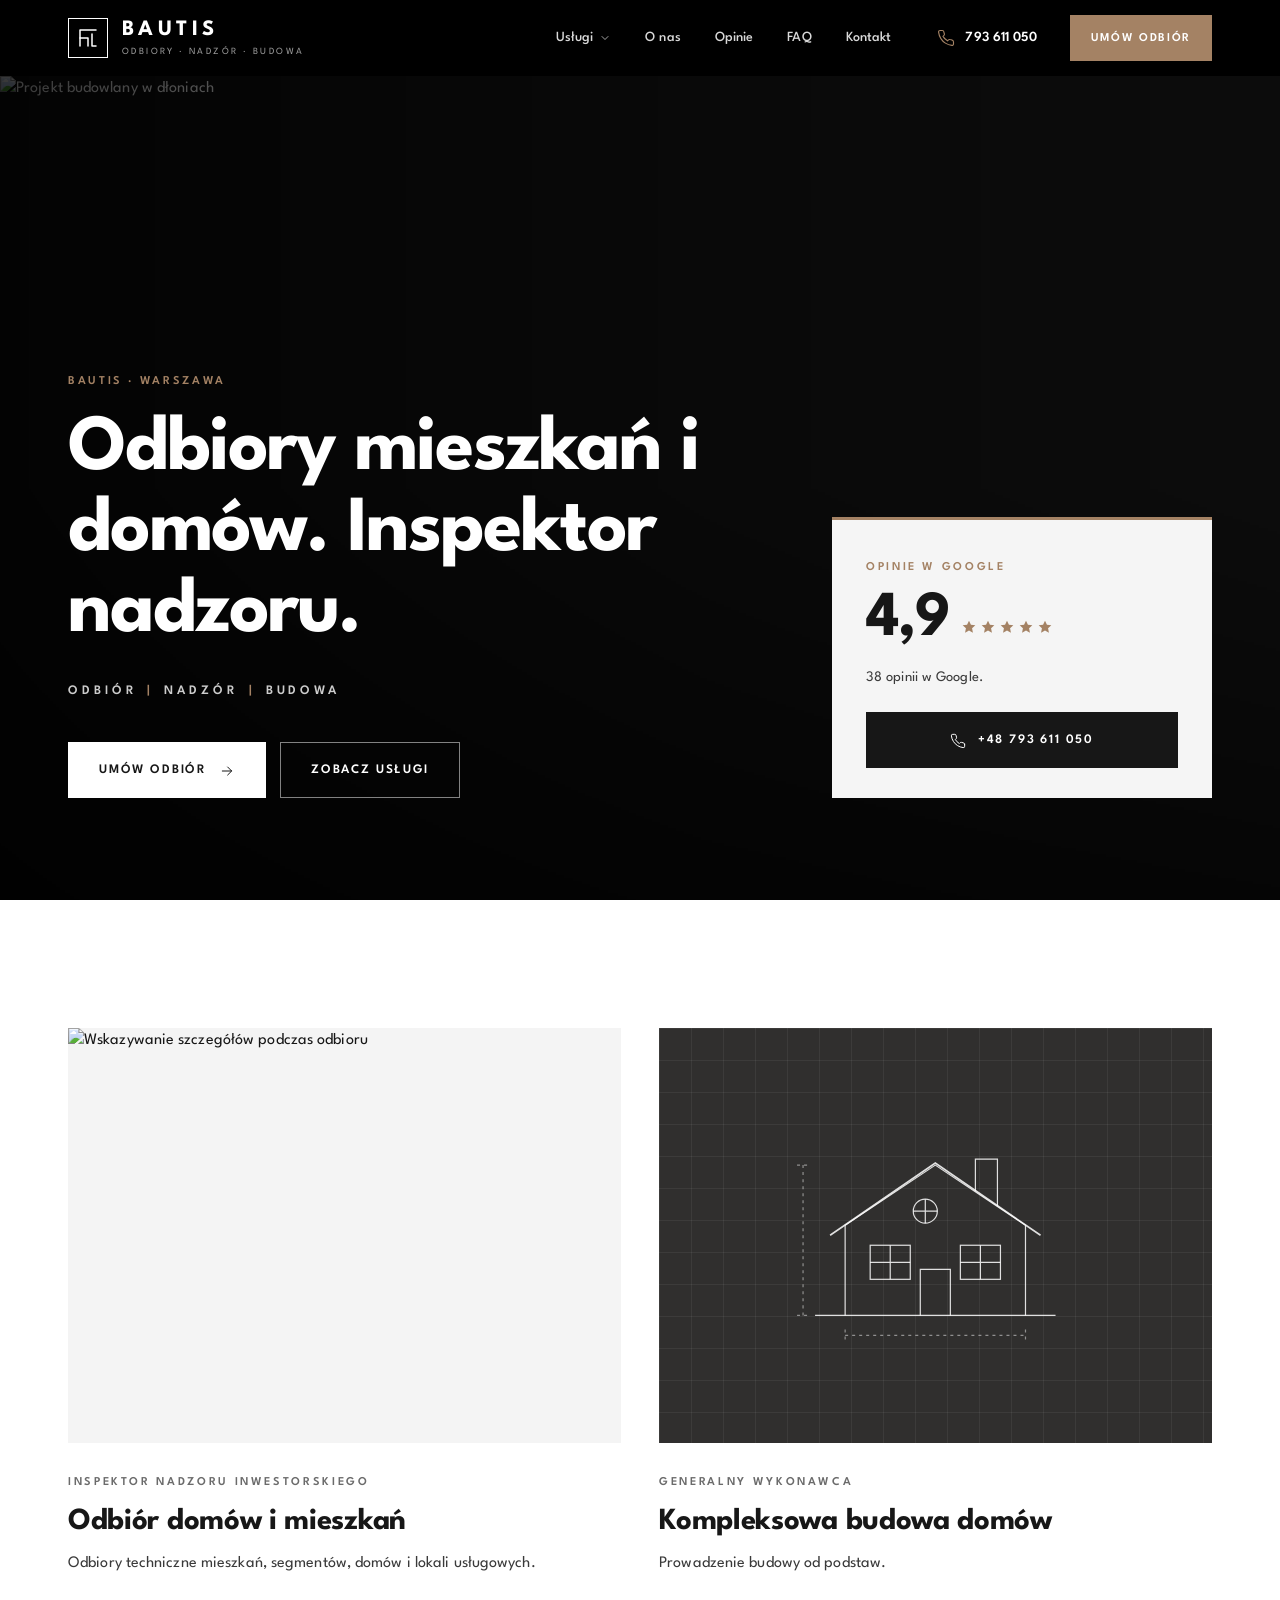
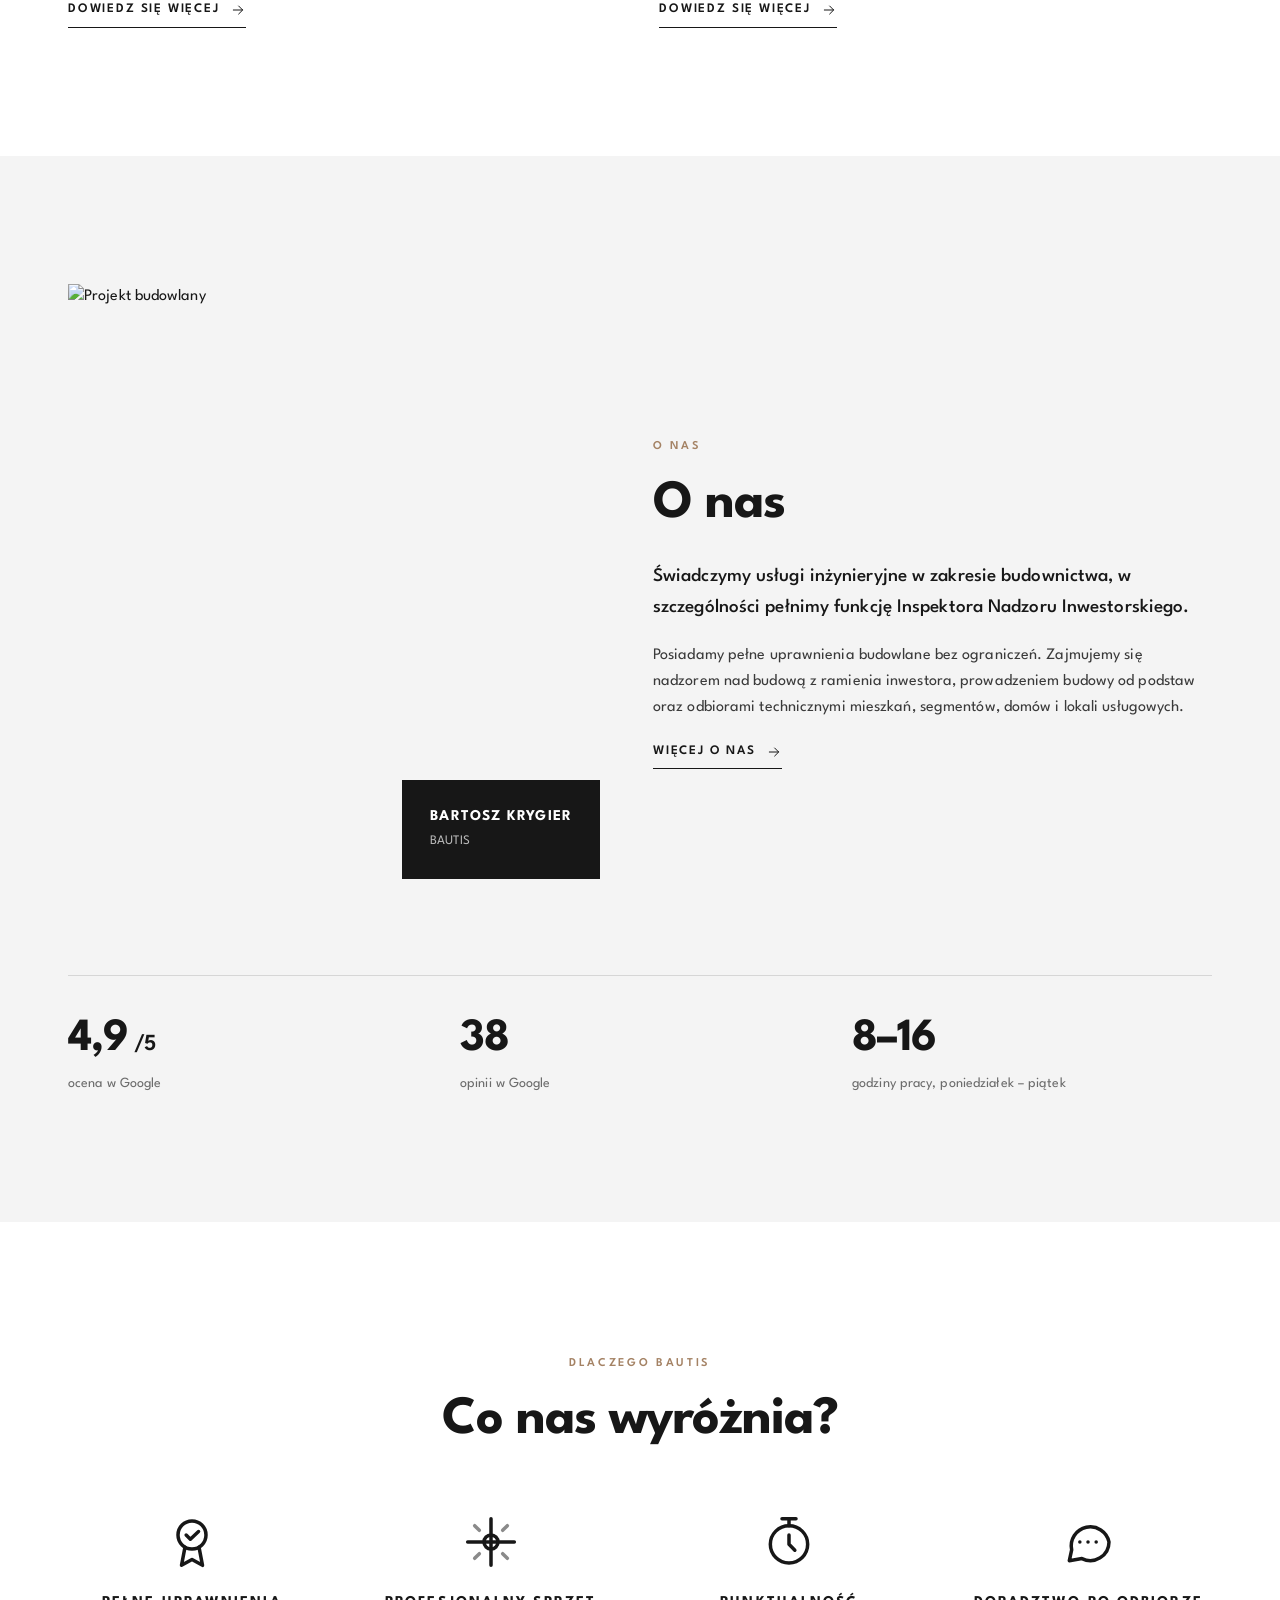
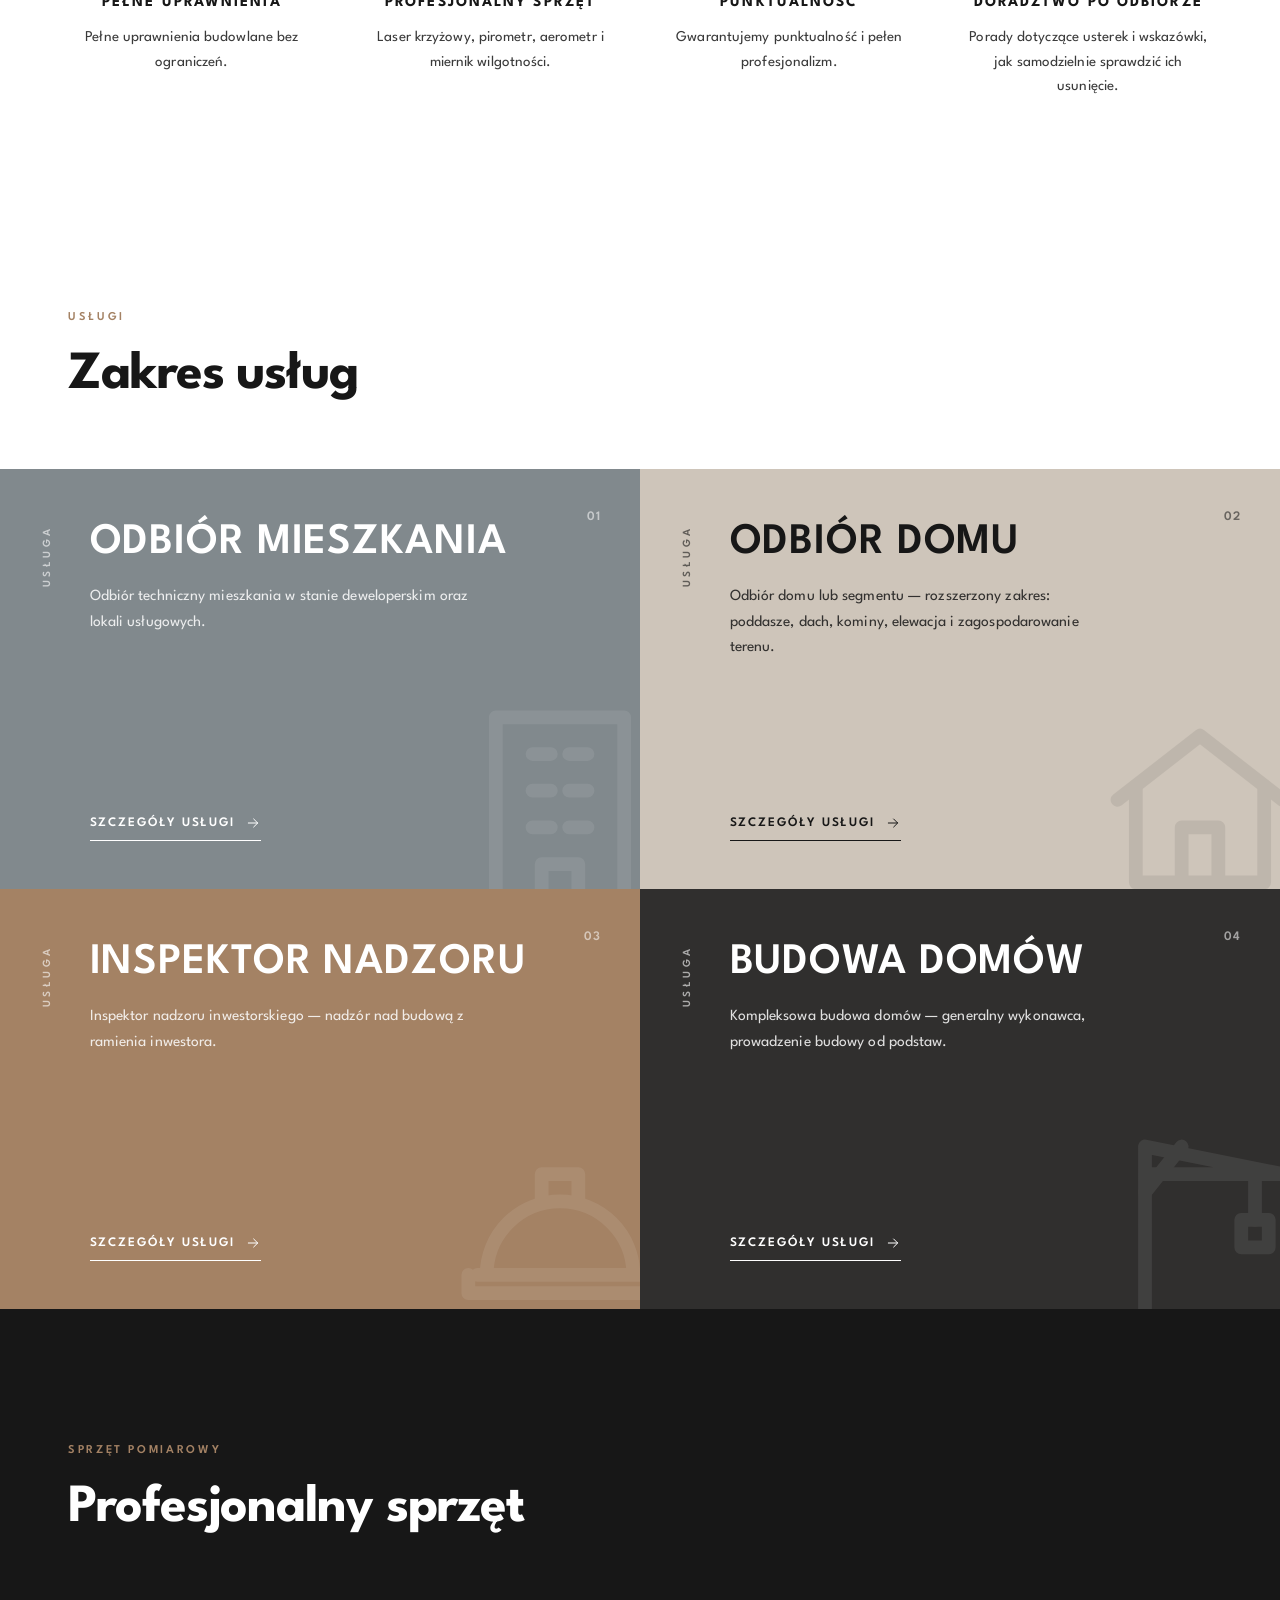
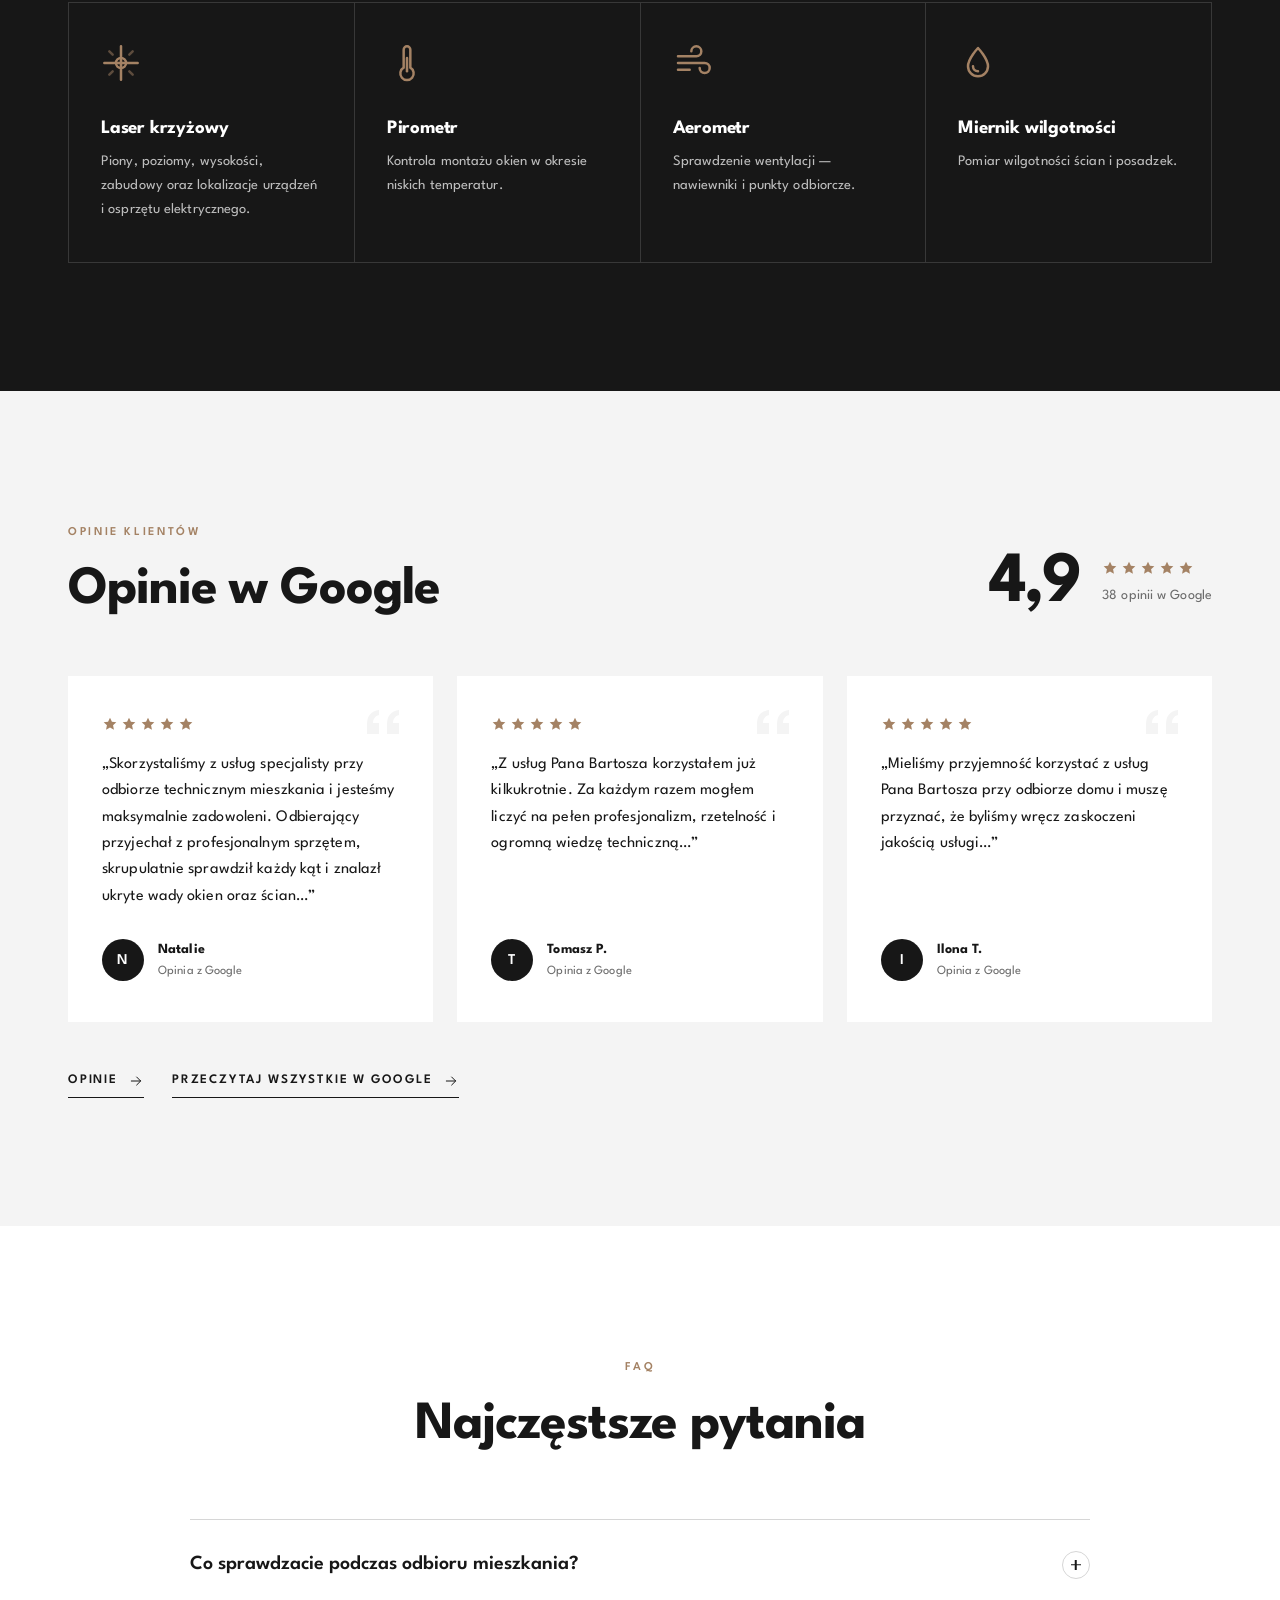
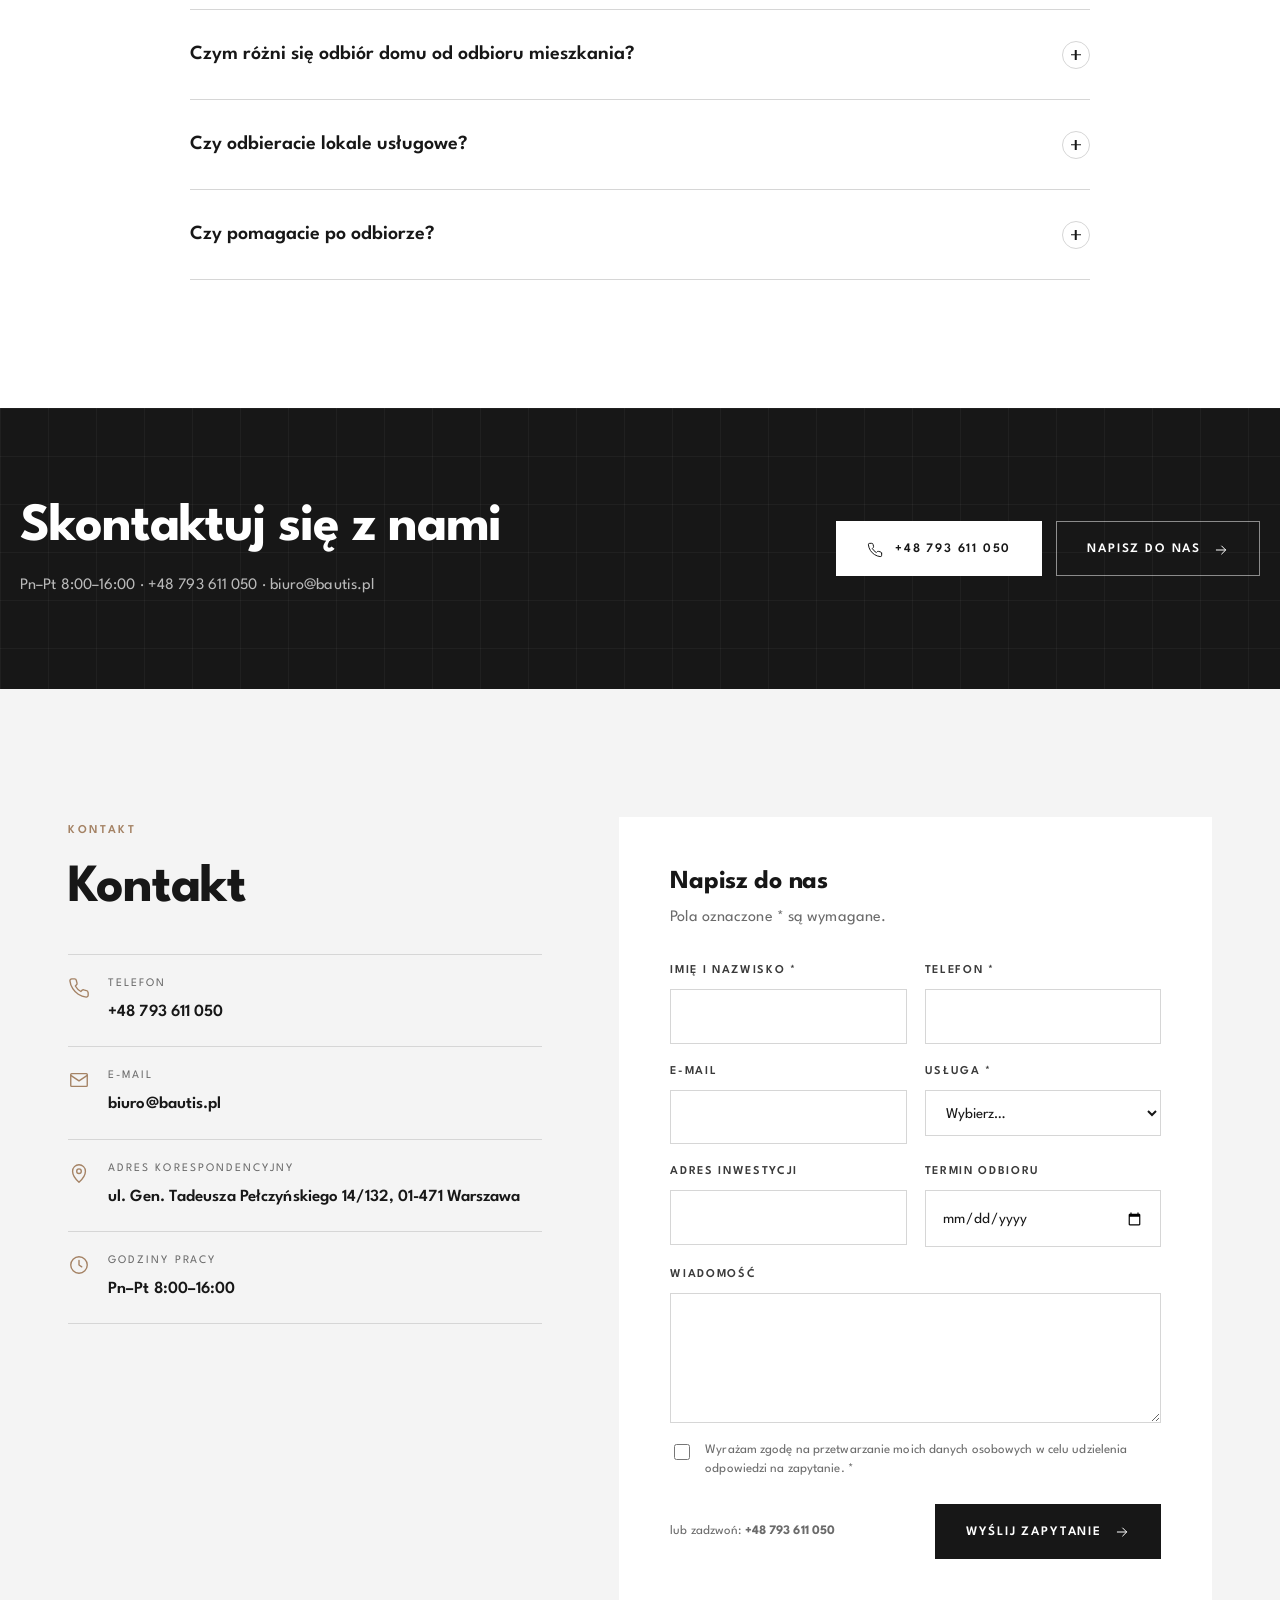
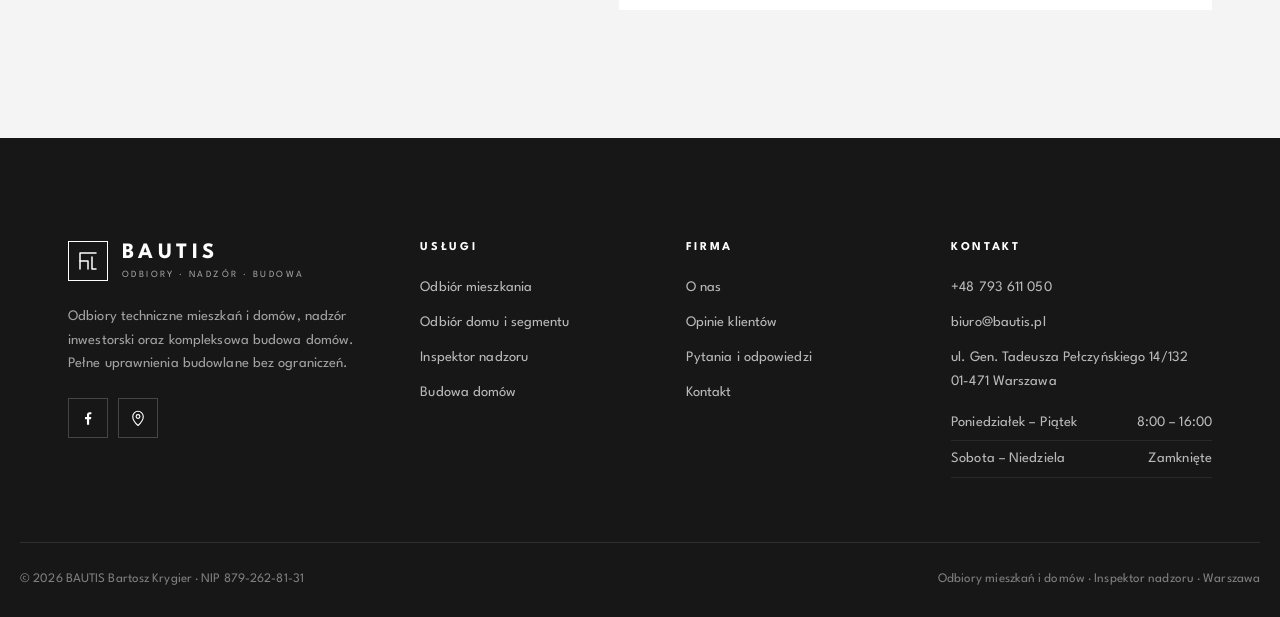
==== index.html @ ae00b382 "Strona BAUTIS: 10 podstron, style, skrypty i generator Statyczna strona multi-page dla BAUTIS Bartos" ====
<!DOCTYPE html>
<html lang="pl">
<head>
<meta charset="utf-8">
<meta name="viewport" content="width=device-width, initial-scale=1">
<title>BAUTIS — Odbiory mieszkań i domów, inspektor nadzoru | Warszawa</title>
<meta name="description" content="Odbiory techniczne mieszkań i domów, inspektor nadzoru inwestorskiego i kompleksowa budowa domów. Pełne uprawnienia budowlane bez ograniczeń. Warszawa.">
<link rel="canonical" href="https://bautis.pl/">
<meta property="og:title" content="BAUTIS — Odbiory mieszkań i domów, inspektor nadzoru | Warszawa">
<meta property="og:description" content="Odbiory techniczne mieszkań i domów, inspektor nadzoru inwestorskiego i kompleksowa budowa domów. Pełne uprawnienia budowlane bez ograniczeń. Warszawa.">
<meta property="og:type" content="website">
<meta property="og:image" content="https://bautis.pl/wp-content/uploads/2024/03/building-plans-in-hand-1536x1024.jpg">
<meta name="theme-color" content="#000000">
<link rel="icon" href="data:image/svg+xml,%3Csvg%20xmlns%3D'http%3A%2F%2Fwww.w3.org%2F2000%2Fsvg'%20viewBox%3D'0%200%2024%2024'%3E%3Crect%20width%3D'24'%20height%3D'24'%20fill%3D'%23000'%2F%3E%3Cg%20fill%3D'none'%20stroke%3D'%23fff'%20stroke-width%3D'1.8'%3E%3Cpath%20d%3D'M5%2019V5h14M5%2012h7v7M15%209v10h4'%2F%3E%3C%2Fg%3E%3C%2Fsvg%3E">
<link rel="preconnect" href="https://fonts.googleapis.com">
<link rel="preconnect" href="https://fonts.gstatic.com" crossorigin>
<link href="https://fonts.googleapis.com/css2?family=League+Spartan:wght@200;300;400;500;600;700&display=swap" rel="stylesheet">
<link rel="stylesheet" href="assets/css/style.css">
<script type="application/ld+json">{"@context":"https://schema.org","@type":"HomeAndConstructionBusiness","name":"BAUTIS Bartosz Krygier","description":"Odbiory mieszkań i domów, inspektor nadzoru inwestorskiego, generalny wykonawca domów.","telephone":"+48 793 611 050","email":"biuro@bautis.pl","url":"https://bautis.pl","image":"https://bautis.pl/wp-content/uploads/2024/03/building-plans-in-hand-1536x1024.jpg","address":{"@type":"PostalAddress","streetAddress":"Gen. Tadeusza Pełczyńskiego 14/132","postalCode":"01-471","addressLocality":"Warszawa","addressCountry":"PL"},"geo":{"@type":"GeoCoordinates","latitude":52.2424706,"longitude":20.9087483},"openingHoursSpecification":[{"@type":"OpeningHoursSpecification","dayOfWeek":["Monday","Tuesday","Wednesday","Thursday","Friday"],"opens":"08:00","closes":"16:00"}],"aggregateRating":{"@type":"AggregateRating","ratingValue":"4.9","reviewCount":38},"sameAs":["https://www.facebook.com/BAUTIS.Budownictwo"]}</script>
</head>
<body>

<header class="header">
  <div class="container header__inner">
    <a href="index.html" class="logo " aria-label="BAUTIS — strona główna">
  <span class="logo__mark"><svg viewBox="0 0 24 24" fill="none" stroke="currentColor" stroke-width="1.5" stroke-linecap="round" stroke-linejoin="round" aria-hidden="true"><path d="M4 20V4h16"/><path d="M4 12h8v8"/><path d="M16 8v12h4"/></svg></span>
  <span class="logo__text"><span class="logo__name">BAUTIS</span><span class="logo__sub">Odbiory · Nadzór · Budowa</span></span>
</a>
    <nav class="nav" aria-label="Główna nawigacja">
      <ul class="nav__list">
        <li class="nav__item">
          <a href="uslugi.html" class="nav__link">Usługi <svg viewBox="0 0 24 24" fill="none" stroke="currentColor" stroke-width="1.5" stroke-linecap="round" stroke-linejoin="round" aria-hidden="true"><path d="M6 9l6 6 6-6"/></svg></a>
          <div class="dropdown">
            <a href="odbior-mieszkania.html">Odbiór mieszkania<small>Stan deweloperski, lokale usługowe</small></a><a href="odbior-domu.html">Odbiór domu i segmentu<small>Domy i segmenty</small></a><a href="inspektor-nadzoru.html">Inspektor nadzoru<small>Nadzór inwestorski na budowie</small></a><a href="budowa-domow.html">Budowa domów<small>Generalny wykonawca</small></a>
          </div>
        </li>
        <li><a href="o-nas.html" class="nav__link">O nas</a></li>
        <li><a href="opinie.html" class="nav__link">Opinie</a></li>
        <li><a href="faq.html" class="nav__link">FAQ</a></li>
        <li><a href="kontakt.html" class="nav__link">Kontakt</a></li>
      </ul>
    </nav>
    <a href="tel:+48793611050" class="header__phone"><svg viewBox="0 0 24 24" fill="none" stroke="currentColor" stroke-width="1.5" stroke-linecap="round" stroke-linejoin="round" aria-hidden="true"><path d="M22 16.9v3a2 2 0 0 1-2.2 2 19.8 19.8 0 0 1-8.6-3.1 19.5 19.5 0 0 1-6-6A19.8 19.8 0 0 1 2.1 4.2 2 2 0 0 1 4.1 2h3a2 2 0 0 1 2 1.7c.1.9.4 1.8.7 2.7a2 2 0 0 1-.5 2.1L8 9.8a16 16 0 0 0 6 6l1.3-1.3a2 2 0 0 1 2.1-.4c.9.3 1.8.6 2.7.7a2 2 0 0 1 1.7 2z"/></svg>793 611 050</a>
    <a href="kontakt.html#formularz" class="btn btn--accent">Umów odbiór</a>
    <button class="burger" aria-label="Otwórz menu" aria-expanded="false"><span></span><span></span><span></span></button>
  </div>
</header>
<nav class="mobile-nav" aria-label="Menu mobilne">
  <a href="index.html">Strona główna</a>
  <a href="uslugi.html">Usługi</a>
  <div class="sub"><a href="odbior-mieszkania.html">Odbiór mieszkania</a><a href="odbior-domu.html">Odbiór domu i segmentu</a><a href="inspektor-nadzoru.html">Inspektor nadzoru</a><a href="budowa-domow.html">Budowa domów</a></div>
  <a href="o-nas.html">O nas</a>
  <a href="opinie.html">Opinie</a>
  <a href="faq.html">FAQ</a>
  <a href="kontakt.html">Kontakt</a>
  <a href="tel:+48793611050" class="btn btn--accent"><svg viewBox="0 0 24 24" fill="none" stroke="currentColor" stroke-width="1.5" stroke-linecap="round" stroke-linejoin="round" aria-hidden="true"><path d="M22 16.9v3a2 2 0 0 1-2.2 2 19.8 19.8 0 0 1-8.6-3.1 19.5 19.5 0 0 1-6-6A19.8 19.8 0 0 1 2.1 4.2 2 2 0 0 1 4.1 2h3a2 2 0 0 1 2 1.7c.1.9.4 1.8.7 2.7a2 2 0 0 1-.5 2.1L8 9.8a16 16 0 0 0 6 6l1.3-1.3a2 2 0 0 1 2.1-.4c.9.3 1.8.6 2.7.7a2 2 0 0 1 1.7 2z"/></svg> Zadzwoń: +48 793 611 050</a>
</nav>
<main>

<section class="hero">
  <div class="hero__media"><img src="https://bautis.pl/wp-content/uploads/2024/03/building-plans-in-hand-2048x1365.jpg" alt="Projekt budowlany w dłoniach" fetchpriority="high"></div>
  <div class="container hero__inner">
    <div>
      <span class="eyebrow">BAUTIS · Warszawa</span>
      <h1 class="h-xl">Odbiory mieszkań i domów. Inspektor nadzoru.</h1>
      <div class="hero__tagline">Odbiór<span>|</span>Nadzór<span>|</span>Budowa</div>
      <div class="hero__ctas">
        <a href="kontakt.html#formularz" class="btn btn--light">Umów odbiór <svg viewBox="0 0 24 24" fill="none" stroke="currentColor" stroke-width="1.5" stroke-linecap="round" stroke-linejoin="round" aria-hidden="true"><path d="M5 12h14M13 6l6 6-6 6"/></svg></a>
        <a href="uslugi.html" class="btn btn--ghost-light">Zobacz usługi</a>
      </div>
    </div>
    <aside class="hero-card">
      <span class="eyebrow">Opinie w Google</span>
      <div class="hero-card__rating"><span class="hero-card__score">4,9</span><span class="stars" aria-label="5 na 5"><svg viewBox="0 0 24 24" fill="currentColor" aria-hidden="true"><path d="M12 2.5l2.9 6.1 6.6.8-4.9 4.6 1.3 6.6L12 17.3l-5.9 3.3 1.3-6.6L2.5 9.4l6.6-.8z"/></svg><svg viewBox="0 0 24 24" fill="currentColor" aria-hidden="true"><path d="M12 2.5l2.9 6.1 6.6.8-4.9 4.6 1.3 6.6L12 17.3l-5.9 3.3 1.3-6.6L2.5 9.4l6.6-.8z"/></svg><svg viewBox="0 0 24 24" fill="currentColor" aria-hidden="true"><path d="M12 2.5l2.9 6.1 6.6.8-4.9 4.6 1.3 6.6L12 17.3l-5.9 3.3 1.3-6.6L2.5 9.4l6.6-.8z"/></svg><svg viewBox="0 0 24 24" fill="currentColor" aria-hidden="true"><path d="M12 2.5l2.9 6.1 6.6.8-4.9 4.6 1.3 6.6L12 17.3l-5.9 3.3 1.3-6.6L2.5 9.4l6.6-.8z"/></svg><svg viewBox="0 0 24 24" fill="currentColor" aria-hidden="true"><path d="M12 2.5l2.9 6.1 6.6.8-4.9 4.6 1.3 6.6L12 17.3l-5.9 3.3 1.3-6.6L2.5 9.4l6.6-.8z"/></svg></span></div>
      <p>38 opinii w Google.</p>
      <a href="tel:+48793611050" class="btn"><svg viewBox="0 0 24 24" fill="none" stroke="currentColor" stroke-width="1.5" stroke-linecap="round" stroke-linejoin="round" aria-hidden="true"><path d="M22 16.9v3a2 2 0 0 1-2.2 2 19.8 19.8 0 0 1-8.6-3.1 19.5 19.5 0 0 1-6-6A19.8 19.8 0 0 1 2.1 4.2 2 2 0 0 1 4.1 2h3a2 2 0 0 1 2 1.7c.1.9.4 1.8.7 2.7a2 2 0 0 1-.5 2.1L8 9.8a16 16 0 0 0 6 6l1.3-1.3a2 2 0 0 1 2.1-.4c.9.3 1.8.6 2.7.7a2 2 0 0 1 1.7 2z"/></svg> +48 793 611 050</a>
    </aside>
  </div>
</section>

<section class="section">
  <div class="container">
    <div class="duo">
      <a href="odbior-mieszkania.html" class="photo-card reveal">
        <div class="photo-card__img"><img src="https://bautis.pl/wp-content/uploads/2024/03/pointing-out-the-details-1536x1024.jpg" alt="Wskazywanie szczegółów podczas odbioru" loading="lazy"></div>
        <div class="photo-card__body">
          <span class="photo-card__label">Inspektor nadzoru inwestorskiego</span>
          <h3>Odbiór domów i mieszkań</h3>
          <p>Odbiory techniczne mieszkań, segmentów, domów i lokali usługowych.</p>
          <span class="link-arrow">Dowiedz się więcej <svg viewBox="0 0 24 24" fill="none" stroke="currentColor" stroke-width="1.5" stroke-linecap="round" stroke-linejoin="round" aria-hidden="true"><path d="M5 12h14M13 6l6 6-6 6"/></svg></span>
        </div>
      </a>
      <a href="budowa-domow.html" class="photo-card reveal reveal-d1">
        <div class="photo-card__img"><div class="blueprint"><svg viewBox="0 0 320 240" fill="none" stroke="currentColor" stroke-width="1.2" aria-hidden="true">
    <path d="M40 200h240"/>
    <path d="M70 200V110l90-60 90 60v90"/>
    <path d="M55 120l105-72 105 72" stroke-width="1.6"/>
    <path d="M200 76V44h22v47"/>
    <rect x="95" y="130" width="40" height="34"/><path d="M115 130v34M95 147h40"/>
    <rect x="185" y="130" width="40" height="34"/><path d="M205 130v34M185 147h40"/>
    <path d="M145 200v-46h30v46"/>
    <circle cx="150" cy="96" r="12"/><path d="M150 84v24M138 96h24"/>
    <g stroke-dasharray="3 4" opacity=".55"><path d="M70 220h180M70 214v12M250 214v12"/><path d="M28 200V50M22 200h12M22 50h12"/></g>
  </svg></div></div>
        <div class="photo-card__body">
          <span class="photo-card__label">Generalny wykonawca</span>
          <h3>Kompleksowa budowa domów</h3>
          <p>Prowadzenie budowy od podstaw.</p>
          <span class="link-arrow">Dowiedz się więcej <svg viewBox="0 0 24 24" fill="none" stroke="currentColor" stroke-width="1.5" stroke-linecap="round" stroke-linejoin="round" aria-hidden="true"><path d="M5 12h14M13 6l6 6-6 6"/></svg></span>
        </div>
      </a>
    </div>
  </div>
</section>

<section class="section section--soft">
  <div class="container">
    <div class="about">
      <div class="about__img reveal">
        <img src="https://bautis.pl/wp-content/uploads/2024/03/building-plans-in-hand-1536x1024.jpg" alt="Projekt budowlany" loading="lazy">
        <div class="about__badge"><strong>Bartosz Krygier</strong><span>BAUTIS</span></div>
      </div>
      <div class="reveal reveal-d1">
        <span class="eyebrow">O nas</span>
        <h2 class="h-lg">O nas</h2>
        <p class="lead">Świadczymy usługi inżynieryjne w zakresie budownictwa, w szczególności pełnimy funkcję Inspektora Nadzoru Inwestorskiego.</p>
        <p>Posiadamy pełne uprawnienia budowlane bez ograniczeń. Zajmujemy się nadzorem nad budową z ramienia inwestora, prowadzeniem budowy od podstaw oraz odbiorami technicznymi mieszkań, segmentów, domów i lokali usługowych.</p>
        <a href="o-nas.html" class="link-arrow ">Więcej o nas <svg viewBox="0 0 24 24" fill="none" stroke="currentColor" stroke-width="1.5" stroke-linecap="round" stroke-linejoin="round" aria-hidden="true"><path d="M5 12h14M13 6l6 6-6 6"/></svg></a>
      </div>
    </div>
    <div class="stats" style="grid-template-columns:repeat(3,1fr)">
      <div class="stat reveal"><div class="stat__num"><span data-count="4.9">4,9</span><small>/5</small></div><div class="stat__label">ocena w Google</div></div>
      <div class="stat reveal reveal-d1"><div class="stat__num"><span data-count="38">38</span></div><div class="stat__label">opinii w Google</div></div>
      <div class="stat reveal reveal-d2"><div class="stat__num">8–16</div><div class="stat__label">godziny pracy, poniedziałek – piątek</div></div>
    </div>
  </div>
</section>


<section class="section ">
  <div class="container">
    <div class="section-head section-head--center reveal">
      <span class="eyebrow">Dlaczego BAUTIS</span>
      <h2 class="h-lg">Co nas wyróżnia?</h2>
    </div>
    <div class="features">
      <div class="feature reveal"><div class="feature__icon"><svg viewBox="0 0 24 24" fill="none" stroke="currentColor" stroke-width="1.5" stroke-linecap="round" stroke-linejoin="round" aria-hidden="true"><circle cx="12" cy="9" r="6"/><path d="M9 14.2L7.5 22 12 19.5 16.5 22 15 14.2"/><path d="M9.5 9l1.8 1.8L14.8 7.5"/></svg></div><h3>Pełne uprawnienia</h3><p>Pełne uprawnienia budowlane bez ograniczeń.</p></div>
      <div class="feature reveal reveal-d1"><div class="feature__icon"><svg viewBox="0 0 24 24" fill="none" stroke="currentColor" stroke-width="1.5" stroke-linecap="round" stroke-linejoin="round" aria-hidden="true"><path d="M12 2v20M2 12h20"/><circle cx="12" cy="12" r="3"/><path d="M5 5l2 2M17 17l2 2M19 5l-2 2M7 17l-2 2" opacity=".5"/></svg></div><h3>Profesjonalny sprzęt</h3><p>Laser krzyżowy, pirometr, aerometr i miernik wilgotności.</p></div>
      <div class="feature reveal reveal-d2"><div class="feature__icon"><svg viewBox="0 0 24 24" fill="none" stroke="currentColor" stroke-width="1.5" stroke-linecap="round" stroke-linejoin="round" aria-hidden="true"><circle cx="12" cy="13" r="8"/><path d="M12 9v4l2.5 2.5M9 2h6M12 2v3"/></svg></div><h3>Punktualność</h3><p>Gwarantujemy punktualność i pełen profesjonalizm.</p></div>
      <div class="feature reveal reveal-d3"><div class="feature__icon"><svg viewBox="0 0 24 24" fill="none" stroke="currentColor" stroke-width="1.5" stroke-linecap="round" stroke-linejoin="round" aria-hidden="true"><path d="M21 12a8 8 0 0 1-11.6 7.1L4 20l1-4.6A8 8 0 1 1 21 12z"/><path d="M8.5 12h.01M12 12h.01M15.5 12h.01"/></svg></div><h3>Doradztwo po odbiorze</h3><p>Porady dotyczące usterek i wskazówki, jak samodzielnie sprawdzić ich usunięcie.</p></div>
    </div>
  </div>
</section>

<section class="section section--tight" style="padding-bottom:0">
  <div class="container">
    <div class="section-head reveal">
      <span class="eyebrow">Usługi</span>
      <h2 class="h-lg">Zakres usług</h2>
    </div>
  </div>
</section>
<div class="tiles">
  <a href="odbior-mieszkania.html" class="tile tile--1 reveal">
    <span class="tile__vlabel">Usługa</span><span class="tile__num">01</span>
    <h3>Odbiór mieszkania</h3>
    <p>Odbiór techniczny mieszkania w stanie deweloperskim oraz lokali usługowych.</p>
    <div class="tile__foot"><span class="link-arrow">Szczegóły usługi <svg viewBox="0 0 24 24" fill="none" stroke="currentColor" stroke-width="1.5" stroke-linecap="round" stroke-linejoin="round" aria-hidden="true"><path d="M5 12h14M13 6l6 6-6 6"/></svg></span></div>
    <span class="tile__icon"><svg viewBox="0 0 24 24" fill="none" stroke="currentColor" stroke-width="1.5" stroke-linecap="round" stroke-linejoin="round" aria-hidden="true"><rect x="5" y="2" width="14" height="20"/><path d="M9 6h2M13 6h2M9 10h2M13 10h2M9 14h2M13 14h2M10 22v-4h4v4"/></svg></span>
  </a>
  <a href="odbior-domu.html" class="tile tile--2 reveal reveal-d1">
    <span class="tile__vlabel">Usługa</span><span class="tile__num">02</span>
    <h3>Odbiór domu</h3>
    <p>Odbiór domu lub segmentu — rozszerzony zakres: poddasze, dach, kominy, elewacja i zagospodarowanie terenu.</p>
    <div class="tile__foot"><span class="link-arrow">Szczegóły usługi <svg viewBox="0 0 24 24" fill="none" stroke="currentColor" stroke-width="1.5" stroke-linecap="round" stroke-linejoin="round" aria-hidden="true"><path d="M5 12h14M13 6l6 6-6 6"/></svg></span></div>
    <span class="tile__icon"><svg viewBox="0 0 24 24" fill="none" stroke="currentColor" stroke-width="1.5" stroke-linecap="round" stroke-linejoin="round" aria-hidden="true"><path d="M3 11l9-7 9 7"/><path d="M5 9.5V20h14V9.5"/><path d="M10 20v-6h4v6"/></svg></span>
  </a>
  <a href="inspektor-nadzoru.html" class="tile tile--3 reveal">
    <span class="tile__vlabel">Usługa</span><span class="tile__num">03</span>
    <h3>Inspektor nadzoru</h3>
    <p>Inspektor nadzoru inwestorskiego — nadzór nad budową z ramienia inwestora.</p>
    <div class="tile__foot"><span class="link-arrow">Szczegóły usługi <svg viewBox="0 0 24 24" fill="none" stroke="currentColor" stroke-width="1.5" stroke-linecap="round" stroke-linejoin="round" aria-hidden="true"><path d="M5 12h14M13 6l6 6-6 6"/></svg></span></div>
    <span class="tile__icon"><svg viewBox="0 0 24 24" fill="none" stroke="currentColor" stroke-width="1.5" stroke-linecap="round" stroke-linejoin="round" aria-hidden="true"><path d="M3 17h18M4 17a8 8 0 0 1 16 0"/><path d="M10 9V6h4v3"/><path d="M2 17v2h20v-2"/></svg></span>
  </a>
  <a href="budowa-domow.html" class="tile tile--4 reveal reveal-d1">
    <span class="tile__vlabel">Usługa</span><span class="tile__num">04</span>
    <h3>Budowa domów</h3>
    <p>Kompleksowa budowa domów — generalny wykonawca, prowadzenie budowy od podstaw.</p>
    <div class="tile__foot"><span class="link-arrow">Szczegóły usługi <svg viewBox="0 0 24 24" fill="none" stroke="currentColor" stroke-width="1.5" stroke-linecap="round" stroke-linejoin="round" aria-hidden="true"><path d="M5 12h14M13 6l6 6-6 6"/></svg></span></div>
    <span class="tile__icon"><svg viewBox="0 0 24 24" fill="none" stroke="currentColor" stroke-width="1.5" stroke-linecap="round" stroke-linejoin="round" aria-hidden="true"><path d="M6 22V3M3 22h7M6 3l15 3M6 6h15M18 6v5"/><rect x="16.5" y="11" width="3" height="3"/><path d="M6 8l4-5"/></svg></span>
  </a>
</div>

<section class="section section--dark">
  <div class="container">
    <div class="section-head reveal">
      <span class="eyebrow">Sprzęt pomiarowy</span>
      <h2 class="h-lg">Profesjonalny sprzęt</h2>
    </div>
    <div class="gear">
      <div class="gear__item reveal"><svg viewBox="0 0 24 24" fill="none" stroke="currentColor" stroke-width="1.5" stroke-linecap="round" stroke-linejoin="round" aria-hidden="true"><path d="M12 2v20M2 12h20"/><circle cx="12" cy="12" r="3"/><path d="M5 5l2 2M17 17l2 2M19 5l-2 2M7 17l-2 2" opacity=".5"/></svg><h3>Laser krzyżowy</h3><p>Piony, poziomy, wysokości, zabudowy oraz lokalizacje urządzeń i osprzętu elektrycznego.</p></div>
      <div class="gear__item reveal reveal-d1"><svg viewBox="0 0 24 24" fill="none" stroke="currentColor" stroke-width="1.5" stroke-linecap="round" stroke-linejoin="round" aria-hidden="true"><path d="M14 14.8V4a2 2 0 0 0-4 0v10.8a4 4 0 1 0 4 0z"/><path d="M12 9v8"/></svg><h3>Pirometr</h3><p>Kontrola montażu okien w okresie niskich temperatur.</p></div>
      <div class="gear__item reveal reveal-d2"><svg viewBox="0 0 24 24" fill="none" stroke="currentColor" stroke-width="1.5" stroke-linecap="round" stroke-linejoin="round" aria-hidden="true"><path d="M3 8h11a3 3 0 1 0-3-3M3 12h16a3 3 0 1 1-3 3M3 16h7"/></svg><h3>Aerometr</h3><p>Sprawdzenie wentylacji — nawiewniki i punkty odbiorcze.</p></div>
      <div class="gear__item reveal reveal-d3"><svg viewBox="0 0 24 24" fill="none" stroke="currentColor" stroke-width="1.5" stroke-linecap="round" stroke-linejoin="round" aria-hidden="true"><path d="M12 3s6 6.4 6 11a6 6 0 0 1-12 0c0-4.6 6-11 6-11z"/><path d="M9 14a3 3 0 0 0 3 3"/></svg><h3>Miernik wilgotności</h3><p>Pomiar wilgotności ścian i posadzek.</p></div>
    </div>
  </div>
</section>

<section class="section section--soft">
  <div class="container">
    <div class="reviews-top reveal">
      <div>
        <span class="eyebrow">Opinie klientów</span>
        <h2 class="h-lg">Opinie w Google</h2>
      </div>
      <div class="rating-box">
        <div class="rating-box__score">4,9</div>
        <div class="rating-box__meta"><span class="stars" aria-label="5 na 5"><svg viewBox="0 0 24 24" fill="currentColor" aria-hidden="true"><path d="M12 2.5l2.9 6.1 6.6.8-4.9 4.6 1.3 6.6L12 17.3l-5.9 3.3 1.3-6.6L2.5 9.4l6.6-.8z"/></svg><svg viewBox="0 0 24 24" fill="currentColor" aria-hidden="true"><path d="M12 2.5l2.9 6.1 6.6.8-4.9 4.6 1.3 6.6L12 17.3l-5.9 3.3 1.3-6.6L2.5 9.4l6.6-.8z"/></svg><svg viewBox="0 0 24 24" fill="currentColor" aria-hidden="true"><path d="M12 2.5l2.9 6.1 6.6.8-4.9 4.6 1.3 6.6L12 17.3l-5.9 3.3 1.3-6.6L2.5 9.4l6.6-.8z"/></svg><svg viewBox="0 0 24 24" fill="currentColor" aria-hidden="true"><path d="M12 2.5l2.9 6.1 6.6.8-4.9 4.6 1.3 6.6L12 17.3l-5.9 3.3 1.3-6.6L2.5 9.4l6.6-.8z"/></svg><svg viewBox="0 0 24 24" fill="currentColor" aria-hidden="true"><path d="M12 2.5l2.9 6.1 6.6.8-4.9 4.6 1.3 6.6L12 17.3l-5.9 3.3 1.3-6.6L2.5 9.4l6.6-.8z"/></svg></span><div>38 opinii w Google</div></div>
      </div>
    </div>
    <div class="reviews">
      <article class="review reveal ">
        <span class="review__quote"><svg viewBox="0 0 40 40" fill="currentColor" aria-hidden="true"><path d="M4 30V20C4 12 8 7 16 6v5c-4 1-6 4-6 8h6v11zm20 0V20c0-8 4-13 12-14v5c-4 1-6 4-6 8h6v11z"/></svg></span>
        <span class="stars" aria-label="5 na 5"><svg viewBox="0 0 24 24" fill="currentColor" aria-hidden="true"><path d="M12 2.5l2.9 6.1 6.6.8-4.9 4.6 1.3 6.6L12 17.3l-5.9 3.3 1.3-6.6L2.5 9.4l6.6-.8z"/></svg><svg viewBox="0 0 24 24" fill="currentColor" aria-hidden="true"><path d="M12 2.5l2.9 6.1 6.6.8-4.9 4.6 1.3 6.6L12 17.3l-5.9 3.3 1.3-6.6L2.5 9.4l6.6-.8z"/></svg><svg viewBox="0 0 24 24" fill="currentColor" aria-hidden="true"><path d="M12 2.5l2.9 6.1 6.6.8-4.9 4.6 1.3 6.6L12 17.3l-5.9 3.3 1.3-6.6L2.5 9.4l6.6-.8z"/></svg><svg viewBox="0 0 24 24" fill="currentColor" aria-hidden="true"><path d="M12 2.5l2.9 6.1 6.6.8-4.9 4.6 1.3 6.6L12 17.3l-5.9 3.3 1.3-6.6L2.5 9.4l6.6-.8z"/></svg><svg viewBox="0 0 24 24" fill="currentColor" aria-hidden="true"><path d="M12 2.5l2.9 6.1 6.6.8-4.9 4.6 1.3 6.6L12 17.3l-5.9 3.3 1.3-6.6L2.5 9.4l6.6-.8z"/></svg></span>
        <p>„Skorzystaliśmy z usług specjalisty przy odbiorze technicznym mieszkania i jesteśmy maksymalnie zadowoleni. Odbierający przyjechał z profesjonalnym sprzętem, skrupulatnie sprawdził każdy kąt i znalazł ukryte wady okien oraz ścian…”</p>
        <div class="review__author"><span class="review__avatar">N</span><div><strong>Natalie</strong><small>Opinia z Google</small></div></div>
      </article><article class="review reveal reveal-d1">
        <span class="review__quote"><svg viewBox="0 0 40 40" fill="currentColor" aria-hidden="true"><path d="M4 30V20C4 12 8 7 16 6v5c-4 1-6 4-6 8h6v11zm20 0V20c0-8 4-13 12-14v5c-4 1-6 4-6 8h6v11z"/></svg></span>
        <span class="stars" aria-label="5 na 5"><svg viewBox="0 0 24 24" fill="currentColor" aria-hidden="true"><path d="M12 2.5l2.9 6.1 6.6.8-4.9 4.6 1.3 6.6L12 17.3l-5.9 3.3 1.3-6.6L2.5 9.4l6.6-.8z"/></svg><svg viewBox="0 0 24 24" fill="currentColor" aria-hidden="true"><path d="M12 2.5l2.9 6.1 6.6.8-4.9 4.6 1.3 6.6L12 17.3l-5.9 3.3 1.3-6.6L2.5 9.4l6.6-.8z"/></svg><svg viewBox="0 0 24 24" fill="currentColor" aria-hidden="true"><path d="M12 2.5l2.9 6.1 6.6.8-4.9 4.6 1.3 6.6L12 17.3l-5.9 3.3 1.3-6.6L2.5 9.4l6.6-.8z"/></svg><svg viewBox="0 0 24 24" fill="currentColor" aria-hidden="true"><path d="M12 2.5l2.9 6.1 6.6.8-4.9 4.6 1.3 6.6L12 17.3l-5.9 3.3 1.3-6.6L2.5 9.4l6.6-.8z"/></svg><svg viewBox="0 0 24 24" fill="currentColor" aria-hidden="true"><path d="M12 2.5l2.9 6.1 6.6.8-4.9 4.6 1.3 6.6L12 17.3l-5.9 3.3 1.3-6.6L2.5 9.4l6.6-.8z"/></svg></span>
        <p>„Z usług Pana Bartosza korzystałem już kilkukrotnie. Za każdym razem mogłem liczyć na pełen profesjonalizm, rzetelność i ogromną wiedzę techniczną…”</p>
        <div class="review__author"><span class="review__avatar">T</span><div><strong>Tomasz P.</strong><small>Opinia z Google</small></div></div>
      </article><article class="review reveal reveal-d2">
        <span class="review__quote"><svg viewBox="0 0 40 40" fill="currentColor" aria-hidden="true"><path d="M4 30V20C4 12 8 7 16 6v5c-4 1-6 4-6 8h6v11zm20 0V20c0-8 4-13 12-14v5c-4 1-6 4-6 8h6v11z"/></svg></span>
        <span class="stars" aria-label="5 na 5"><svg viewBox="0 0 24 24" fill="currentColor" aria-hidden="true"><path d="M12 2.5l2.9 6.1 6.6.8-4.9 4.6 1.3 6.6L12 17.3l-5.9 3.3 1.3-6.6L2.5 9.4l6.6-.8z"/></svg><svg viewBox="0 0 24 24" fill="currentColor" aria-hidden="true"><path d="M12 2.5l2.9 6.1 6.6.8-4.9 4.6 1.3 6.6L12 17.3l-5.9 3.3 1.3-6.6L2.5 9.4l6.6-.8z"/></svg><svg viewBox="0 0 24 24" fill="currentColor" aria-hidden="true"><path d="M12 2.5l2.9 6.1 6.6.8-4.9 4.6 1.3 6.6L12 17.3l-5.9 3.3 1.3-6.6L2.5 9.4l6.6-.8z"/></svg><svg viewBox="0 0 24 24" fill="currentColor" aria-hidden="true"><path d="M12 2.5l2.9 6.1 6.6.8-4.9 4.6 1.3 6.6L12 17.3l-5.9 3.3 1.3-6.6L2.5 9.4l6.6-.8z"/></svg><svg viewBox="0 0 24 24" fill="currentColor" aria-hidden="true"><path d="M12 2.5l2.9 6.1 6.6.8-4.9 4.6 1.3 6.6L12 17.3l-5.9 3.3 1.3-6.6L2.5 9.4l6.6-.8z"/></svg></span>
        <p>„Mieliśmy przyjemność korzystać z usług Pana Bartosza przy odbiorze domu i muszę przyznać, że byliśmy wręcz zaskoczeni jakością usługi…”</p>
        <div class="review__author"><span class="review__avatar">I</span><div><strong>Ilona T.</strong><small>Opinia z Google</small></div></div>
      </article>
    </div>
    <div style="margin-top:48px;display:flex;gap:28px;flex-wrap:wrap" class="reveal">
      <a href="opinie.html" class="link-arrow ">Opinie <svg viewBox="0 0 24 24" fill="none" stroke="currentColor" stroke-width="1.5" stroke-linecap="round" stroke-linejoin="round" aria-hidden="true"><path d="M5 12h14M13 6l6 6-6 6"/></svg></a>
      <a href="https://www.google.com/maps/place/Bautis+Bartosz+Krygier/@52.2424706,20.9087483,17z/data=!4m6!3m5!1s0x471ecb4dfaeca03b:0x73bf1cdc335eae63!8m2!3d52.2424706!4d20.9087483!16s%2Fg%2F11h_k3vt44" target="_blank" rel="noopener" class="link-arrow">Przeczytaj wszystkie w Google <svg viewBox="0 0 24 24" fill="none" stroke="currentColor" stroke-width="1.5" stroke-linecap="round" stroke-linejoin="round" aria-hidden="true"><path d="M5 12h14M13 6l6 6-6 6"/></svg></a>
    </div>
  </div>
</section>

<section class="section ">
  <div class="container">
    <div class="section-head section-head--center reveal">
      <span class="eyebrow">FAQ</span>
      <h2 class="h-lg">Najczęstsze pytania</h2>
    </div>
    <div class="faq reveal"><div class="faq__item">
  <button class="faq__q" aria-expanded="false">Co sprawdzacie podczas odbioru mieszkania?<span class="faq__icon"></span></button>
  <div class="faq__a"><div><p>Ściany, sufity, posadzki, okna, wentylację, drzwi wejściowe i otwory na drzwi wewnętrzne, instalację elektryczną i domofon, instalacje wod-kan i CO, grzejniki (w sezonie grzewczym), balkon, garaż i komórkę lokatorską. Na końcu mierzymy wilgotność ścian i posadzek.</p></div></div>
</div><div class="faq__item">
  <button class="faq__q" aria-expanded="false">Czym różni się odbiór domu od odbioru mieszkania?<span class="faq__icon"></span></button>
  <div class="faq__a"><div><p>Przy domu lub segmencie zakres jest szerszy: dodatkowo poddasze (zabudowy, ocieplenie, okna dachowe), dach, obróbki, kominy, wentylacja grawitacyjna, zagospodarowanie terenu i elewacja.</p></div></div>
</div><div class="faq__item">
  <button class="faq__q" aria-expanded="false">Czy odbieracie lokale usługowe?<span class="faq__icon"></span></button>
  <div class="faq__a"><div><p>Tak — wykonujemy odbiory techniczne mieszkań, segmentów, domów i lokali usługowych.</p></div></div>
</div><div class="faq__item">
  <button class="faq__q" aria-expanded="false">Czy pomagacie po odbiorze?<span class="faq__icon"></span></button>
  <div class="faq__a"><div><p>Tak. Po odbiorze służymy doradztwem technicznym, udzielamy porad dotyczących usterek i podpowiadamy, jak samodzielnie sprawdzić ich usunięcie.</p></div></div>
</div></div>
  </div>
</section>

<section class="cta-band">
  <div class="container cta-band__inner">
    <div class="reveal">
      <h2 class="h-lg">Skontaktuj się z nami</h2>
      <p>Pn–Pt 8:00–16:00 · +48 793 611 050 · biuro@bautis.pl</p>
    </div>
    <div class="cta-band__actions reveal reveal-d1">
      <a href="tel:+48793611050" class="btn btn--light"><svg viewBox="0 0 24 24" fill="none" stroke="currentColor" stroke-width="1.5" stroke-linecap="round" stroke-linejoin="round" aria-hidden="true"><path d="M22 16.9v3a2 2 0 0 1-2.2 2 19.8 19.8 0 0 1-8.6-3.1 19.5 19.5 0 0 1-6-6A19.8 19.8 0 0 1 2.1 4.2 2 2 0 0 1 4.1 2h3a2 2 0 0 1 2 1.7c.1.9.4 1.8.7 2.7a2 2 0 0 1-.5 2.1L8 9.8a16 16 0 0 0 6 6l1.3-1.3a2 2 0 0 1 2.1-.4c.9.3 1.8.6 2.7.7a2 2 0 0 1 1.7 2z"/></svg> +48 793 611 050</a>
      <a href="kontakt.html#formularz" class="btn btn--ghost-light">Napisz do nas <svg viewBox="0 0 24 24" fill="none" stroke="currentColor" stroke-width="1.5" stroke-linecap="round" stroke-linejoin="round" aria-hidden="true"><path d="M5 12h14M13 6l6 6-6 6"/></svg></a>
    </div>
  </div>
</section>

<section class="section section--soft" id="kontakt">
  <div class="container contact">
    <div class="contact__info reveal">
      <span class="eyebrow">Kontakt</span>
      <h2 class="h-lg">Kontakt</h2>
      
<ul class="contact-list">
  <li><svg viewBox="0 0 24 24" fill="none" stroke="currentColor" stroke-width="1.5" stroke-linecap="round" stroke-linejoin="round" aria-hidden="true"><path d="M22 16.9v3a2 2 0 0 1-2.2 2 19.8 19.8 0 0 1-8.6-3.1 19.5 19.5 0 0 1-6-6A19.8 19.8 0 0 1 2.1 4.2 2 2 0 0 1 4.1 2h3a2 2 0 0 1 2 1.7c.1.9.4 1.8.7 2.7a2 2 0 0 1-.5 2.1L8 9.8a16 16 0 0 0 6 6l1.3-1.3a2 2 0 0 1 2.1-.4c.9.3 1.8.6 2.7.7a2 2 0 0 1 1.7 2z"/></svg><div><small>Telefon</small><a href="tel:+48793611050">+48 793 611 050</a></div></li>
  <li><svg viewBox="0 0 24 24" fill="none" stroke="currentColor" stroke-width="1.5" stroke-linecap="round" stroke-linejoin="round" aria-hidden="true"><rect x="3" y="5" width="18" height="14" rx="1"/><path d="M3 7l9 6 9-6"/></svg><div><small>E-mail</small><a href="mailto:biuro@bautis.pl">biuro@bautis.pl</a></div></li>
  <li><svg viewBox="0 0 24 24" fill="none" stroke="currentColor" stroke-width="1.5" stroke-linecap="round" stroke-linejoin="round" aria-hidden="true"><path d="M12 22s7-6.2 7-12a7 7 0 1 0-14 0c0 5.8 7 12 7 12z"/><circle cx="12" cy="10" r="2.5"/></svg><div><small>Adres korespondencyjny</small><strong>ul. Gen. Tadeusza Pełczyńskiego 14/132, 01-471 Warszawa</strong></div></li>
  <li><svg viewBox="0 0 24 24" fill="none" stroke="currentColor" stroke-width="1.5" stroke-linecap="round" stroke-linejoin="round" aria-hidden="true"><circle cx="12" cy="12" r="9"/><path d="M12 7v5l3 2"/></svg><div><small>Godziny pracy</small><strong>Pn–Pt 8:00–16:00</strong></div></li>
</ul>
    </div>
    
<form class="form reveal" data-mailto="biuro@bautis.pl" id="formularz">
  <h3>Napisz do nas</h3>
  <p class="muted">Pola oznaczone * są wymagane.</p>
  <div class="form__grid">
    <div class="field"><label for="f-imie">Imię i nazwisko *</label><input id="f-imie" name="imie" required autocomplete="name"></div>
    <div class="field"><label for="f-tel">Telefon *</label><input id="f-tel" name="telefon" type="tel" required autocomplete="tel"></div>
    <div class="field"><label for="f-mail">E-mail</label><input id="f-mail" name="email" type="email" autocomplete="email"></div>
    <div class="field"><label for="f-usl">Usługa *</label>
      <select id="f-usl" name="usluga" required>
        <option value="">Wybierz…</option>
        <option>Odbiór mieszkania</option><option>Odbiór domu / segmentu</option><option>Odbiór lokalu usługowego</option><option>Inspektor nadzoru</option><option>Budowa domu</option><option>Doradztwo techniczne</option><option>Inne</option>
      </select>
    </div>
    <div class="field"><label for="f-lok">Adres inwestycji</label><input id="f-lok" name="lokalizacja"></div>
    <div class="field"><label for="f-term">Termin odbioru</label><input id="f-term" name="termin" type="date"></div>
    <div class="field field--full"><label for="f-msg">Wiadomość</label><textarea id="f-msg" name="wiadomosc"></textarea></div>
    <label class="consent field--full"><input type="checkbox" required> <span>Wyrażam zgodę na przetwarzanie moich danych osobowych w celu udzielenia odpowiedzi na zapytanie. *</span></label>
  </div>
  <div class="form__foot" style="margin-top:24px">
    <p class="form__note">lub zadzwoń: <a href="tel:+48793611050"><strong>+48 793 611 050</strong></a></p>
    <button type="submit" class="btn">Wyślij zapytanie <svg viewBox="0 0 24 24" fill="none" stroke="currentColor" stroke-width="1.5" stroke-linecap="round" stroke-linejoin="round" aria-hidden="true"><path d="M5 12h14M13 6l6 6-6 6"/></svg></button>
  </div>
  <div class="form__msg" role="status">Otwieramy Twój program pocztowy z gotową wiadomością. Jeśli nic się nie stało — napisz na <a href="mailto:biuro@bautis.pl"><strong>biuro@bautis.pl</strong></a>.</div>
</form>
  </div>
</section>

</main>

<footer class="footer">
  <div class="container">
    <div class="footer__grid">
      <div>
        <a href="index.html" class="logo " aria-label="BAUTIS — strona główna">
  <span class="logo__mark"><svg viewBox="0 0 24 24" fill="none" stroke="currentColor" stroke-width="1.5" stroke-linecap="round" stroke-linejoin="round" aria-hidden="true"><path d="M4 20V4h16"/><path d="M4 12h8v8"/><path d="M16 8v12h4"/></svg></span>
  <span class="logo__text"><span class="logo__name">BAUTIS</span><span class="logo__sub">Odbiory · Nadzór · Budowa</span></span>
</a>
        <p>Odbiory techniczne mieszkań i domów, nadzór inwestorski oraz kompleksowa budowa domów. Pełne uprawnienia budowlane bez ograniczeń.</p>
        <div class="footer__social">
          <a href="https://www.facebook.com/BAUTIS.Budownictwo" target="_blank" rel="noopener" aria-label="Facebook"><svg viewBox="0 0 24 24" fill="currentColor" aria-hidden="true"><path d="M13.5 21v-7.5h2.5l.4-3h-2.9V8.6c0-.9.3-1.5 1.5-1.5h1.5V4.4c-.3 0-1.2-.1-2.2-.1-2.2 0-3.7 1.3-3.7 3.8v2.4H8v3h2.6V21z"/></svg></a>
          <a href="https://www.google.com/maps/place/Bautis+Bartosz+Krygier/@52.2424706,20.9087483,17z/data=!4m6!3m5!1s0x471ecb4dfaeca03b:0x73bf1cdc335eae63!8m2!3d52.2424706!4d20.9087483!16s%2Fg%2F11h_k3vt44" target="_blank" rel="noopener" aria-label="Wizytówka Google"><svg viewBox="0 0 24 24" fill="none" stroke="currentColor" stroke-width="1.5" stroke-linecap="round" stroke-linejoin="round" aria-hidden="true"><path d="M12 22s7-6.2 7-12a7 7 0 1 0-14 0c0 5.8 7 12 7 12z"/><circle cx="12" cy="10" r="2.5"/></svg></a>
        </div>
      </div>
      <div>
        <h4>Usługi</h4>
        <ul><li><a href="odbior-mieszkania.html">Odbiór mieszkania</a></li><li><a href="odbior-domu.html">Odbiór domu i segmentu</a></li><li><a href="inspektor-nadzoru.html">Inspektor nadzoru</a></li><li><a href="budowa-domow.html">Budowa domów</a></li></ul>
      </div>
      <div>
        <h4>Firma</h4>
        <ul>
          <li><a href="o-nas.html">O nas</a></li>
          <li><a href="opinie.html">Opinie klientów</a></li>
          <li><a href="faq.html">Pytania i odpowiedzi</a></li>
          <li><a href="kontakt.html">Kontakt</a></li>
        </ul>
      </div>
      <div>
        <h4>Kontakt</h4>
        <ul>
          <li><a href="tel:+48793611050">+48 793 611 050</a></li>
          <li><a href="mailto:biuro@bautis.pl">biuro@bautis.pl</a></li>
          <li>ul. Gen. Tadeusza Pełczyńskiego 14/132<br>01-471 Warszawa</li>
        </ul>
        <div class="footer__hours">
          <div><span>Poniedziałek – Piątek</span><span>8:00 – 16:00</span></div>
          <div><span>Sobota – Niedziela</span><span>Zamknięte</span></div>
        </div>
      </div>
    </div>
  </div>
  <div class="container footer__bottom">
    <span>© <span data-year>2026</span> BAUTIS Bartosz Krygier · NIP 879-262-81-31</span>
    <span>Odbiory mieszkań i domów · Inspektor nadzoru · Warszawa</span>
  </div>
</footer>
<a href="tel:+48793611050" class="fab" aria-label="Zadzwoń"><svg viewBox="0 0 24 24" fill="none" stroke="currentColor" stroke-width="1.5" stroke-linecap="round" stroke-linejoin="round" aria-hidden="true"><path d="M22 16.9v3a2 2 0 0 1-2.2 2 19.8 19.8 0 0 1-8.6-3.1 19.5 19.5 0 0 1-6-6A19.8 19.8 0 0 1 2.1 4.2 2 2 0 0 1 4.1 2h3a2 2 0 0 1 2 1.7c.1.9.4 1.8.7 2.7a2 2 0 0 1-.5 2.1L8 9.8a16 16 0 0 0 6 6l1.3-1.3a2 2 0 0 1 2.1-.4c.9.3 1.8.6 2.7.7a2 2 0 0 1 1.7 2z"/></svg></a>
<script src="assets/js/main.js" defer></script>
</body>
</html>
---- assets/css/style.css ----
/* =========================================================
   BAUTIS — odbiory mieszkań i domów, inspektor nadzoru
   Styl: minimalistyczny, editorial, ostre krawędzie
   ========================================================= */

:root {
  --ink: #171717;
  --ink-2: #3a3a3a;
  --muted: #6b6b6b;
  --line: #d6d6d6;
  --bg: #ffffff;
  --bg-soft: #f4f4f4;
  --bg-warm: #efebe8;
  --black: #000000;
  --dark: #171717;
  --dark-2: #242424;
  --accent: #a48264;      /* brąz / mosiądz */
  --accent-dark: #7f6249;
  --tile-1: #81898d;      /* stalowy */
  --tile-2: #cec5ba;      /* piaskowy */
  --tile-3: #a48264;      /* brąz */
  --tile-4: #302f2e;      /* grafit */
  --strip: #7a0f1e;       /* pasek informacyjny */

  --font: "League Spartan", "Spartan", system-ui, sans-serif;
  --container: 1240px;
  --gutter: clamp(20px, 4vw, 48px);
  --section: clamp(72px, 10vw, 140px);
  --header-h: 76px;
  --ease: cubic-bezier(.2, .7, .2, 1);
}

*, *::before, *::after { box-sizing: border-box; }
html { scroll-behavior: smooth; -webkit-text-size-adjust: 100%; }
body {
  margin: 0;
  font-family: var(--font);
  font-size: 16px;
  line-height: 1.65;
  color: var(--ink);
  background: var(--bg);
  -webkit-font-smoothing: antialiased;
  letter-spacing: .1px;
}
img { max-width: 100%; display: block; }
a { color: inherit; text-decoration: none; }
p { margin: 0 0 1em; color: var(--ink-2); }
h1, h2, h3, h4 { margin: 0; line-height: 1.1; font-weight: 700; color: var(--ink); letter-spacing: -.01em; }
ul { margin: 0; padding: 0; list-style: none; }
button { font: inherit; cursor: pointer; }
:focus-visible { outline: 2px solid var(--accent); outline-offset: 3px; }

.container { width: 100%; max-width: var(--container); margin: 0 auto; padding: 0 var(--gutter); }
.section { padding: var(--section) 0; }
.section--soft { background: var(--bg-soft); }
.section--warm { background: var(--bg-warm); }
.section--dark { background: var(--dark); color: #fff; }
.section--dark h2, .section--dark h3, .section--dark h4 { color: #fff; }
.section--dark p { color: rgba(255,255,255,.72); }
.section--tight { padding: clamp(48px, 6vw, 80px) 0; }

/* ---------- typografia ---------- */
.eyebrow {
  display: inline-block;
  font-size: 12px;
  font-weight: 600;
  letter-spacing: .22em;
  text-transform: uppercase;
  color: var(--accent);
  margin-bottom: 18px;
}
.h-xl { font-size: clamp(40px, 6.2vw, 84px); font-weight: 700; letter-spacing: -.025em; line-height: 1.02; }
.h-lg { font-size: clamp(32px, 4.2vw, 54px); letter-spacing: -.02em; }
.h-md { font-size: clamp(24px, 2.6vw, 34px); }
.h-sm { font-size: 20px; }
.lead { font-size: clamp(17px, 1.5vw, 20px); line-height: 1.6; color: var(--ink); font-weight: 500; }
.muted { color: var(--muted); }
.section-head { max-width: 760px; margin-bottom: clamp(40px, 5vw, 72px); }
.section-head--center { margin-left: auto; margin-right: auto; text-align: center; }
.section-head p { margin-top: 20px; }
.title-light { font-weight: 300; display: block; color: inherit; opacity: .55; }

/* ---------- przyciski ---------- */
.btn {
  display: inline-flex; align-items: center; justify-content: center; gap: 12px;
  padding: 17px 30px 15px;
  font-size: 13px; font-weight: 600; letter-spacing: .14em; text-transform: uppercase;
  border: 1px solid var(--ink); background: var(--ink); color: #fff;
  transition: background .3s var(--ease), color .3s var(--ease), border-color .3s var(--ease);
  border-radius: 0; white-space: nowrap;
}
.btn:hover { background: var(--accent); border-color: var(--accent); }
.btn--light { background: #fff; color: var(--ink); border-color: #fff; }
.btn--light:hover { background: var(--accent); border-color: var(--accent); color: #fff; }
.btn--ghost { background: transparent; color: var(--ink); }
.btn--ghost:hover { background: var(--ink); color: #fff; border-color: var(--ink); }
.btn--ghost-light { background: transparent; color: #fff; border-color: rgba(255,255,255,.5); }
.btn--ghost-light:hover { background: #fff; color: var(--ink); border-color: #fff; }
.btn--accent { background: var(--accent); border-color: var(--accent); }
.btn--accent:hover { background: var(--accent-dark); border-color: var(--accent-dark); }

.link-arrow {
  display: inline-flex; align-items: center; gap: 10px;
  font-size: 13px; font-weight: 600; letter-spacing: .14em; text-transform: uppercase;
  padding-bottom: 6px; border-bottom: 1px solid currentColor;
  transition: gap .3s var(--ease), color .3s;
}
.link-arrow:hover { gap: 16px; color: var(--accent); }
.link-arrow svg, .btn svg { width: 16px; height: 16px; flex: none; }

/* ---------- pasek informacyjny ---------- */
.topstrip {
  background: var(--strip); color: #fff;
  font-size: 12px; font-weight: 500; letter-spacing: .12em; text-transform: uppercase;
  text-align: center; padding: 9px var(--gutter);
}
.topstrip a { font-weight: 700; border-bottom: 1px solid rgba(255,255,255,.6); }
.topstrip .sep { opacity: .5; margin: 0 12px; }

/* ---------- nagłówek ---------- */
.header {
  position: sticky; top: 0; z-index: 50;
  background: var(--black); color: #fff;
  transition: box-shadow .3s;
}
.header.is-scrolled { box-shadow: 0 10px 30px rgba(0,0,0,.18); }
.header__inner { display: flex; align-items: center; gap: 32px; height: var(--header-h); }
.logo { display: flex; align-items: center; gap: 14px; color: #fff; flex: none; }
.logo__mark {
  width: 40px; height: 40px; border: 1.5px solid #fff;
  display: grid; place-items: center; position: relative;
}
.logo__mark svg { width: 24px; height: 24px; }
.logo__text { display: flex; flex-direction: column; line-height: 1; }
.logo__name { font-size: 22px; font-weight: 700; letter-spacing: .2em; }
.logo__sub { font-size: 9.5px; letter-spacing: .26em; text-transform: uppercase; opacity: .6; margin-top: 6px; }

.nav { margin-left: auto; }
.nav__list { display: flex; align-items: center; gap: 6px; }
.nav__link {
  display: inline-flex; align-items: center; gap: 6px;
  padding: 10px 14px; font-size: 14px; font-weight: 500; color: rgba(255,255,255,.85);
  transition: color .2s; background: none; border: 0;
}
.nav__link:hover, .nav__link.is-active { color: #fff; }
.nav__link.is-active { box-shadow: inset 0 -1px 0 var(--accent); }
.nav__link svg { width: 12px; height: 12px; transition: transform .3s; }
.nav__item { position: relative; }
.dropdown {
  position: absolute; top: 100%; left: 0; min-width: 300px;
  background: #fff; color: var(--ink); padding: 14px 0;
  box-shadow: 0 30px 60px rgba(0,0,0,.18);
  opacity: 0; visibility: hidden; transform: translateY(8px);
  transition: opacity .25s var(--ease), transform .25s var(--ease), visibility .25s;
}
.nav__item:hover .dropdown, .nav__item:focus-within .dropdown { opacity: 1; visibility: visible; transform: none; }
.nav__item:hover .nav__link svg { transform: rotate(180deg); }
.dropdown a { display: block; padding: 11px 26px; font-size: 14.5px; font-weight: 500; transition: background .2s, padding .2s; }
.dropdown a small { display: block; font-size: 12px; color: var(--muted); font-weight: 400; margin-top: 2px; }
.dropdown a:hover { background: var(--bg-soft); padding-left: 32px; }

.header__phone { display: flex; align-items: center; gap: 10px; font-size: 14px; font-weight: 600; color: #fff; white-space: nowrap; }
.header__phone svg { width: 18px; height: 18px; color: var(--accent); }
.header .btn { padding: 13px 20px 11px; font-size: 12px; }

.burger { display: none; margin-left: auto; width: 44px; height: 44px; background: none; border: 0; color: #fff; padding: 10px; }
.burger span { display: block; height: 1.5px; background: currentColor; margin: 6px 0; transition: transform .3s, opacity .3s; }
.nav-open .burger span:nth-child(1) { transform: translateY(7.5px) rotate(45deg); }
.nav-open .burger span:nth-child(2) { opacity: 0; }
.nav-open .burger span:nth-child(3) { transform: translateY(-7.5px) rotate(-45deg); }

.mobile-nav {
  position: fixed; inset: var(--header-h) 0 0 0; z-index: 49;
  background: var(--black); color: #fff; padding: 28px var(--gutter) 40px;
  overflow-y: auto; transform: translateX(100%); transition: transform .4s var(--ease);
}
.nav-open .mobile-nav { transform: none; }
.mobile-nav a { display: block; padding: 14px 0; font-size: 22px; font-weight: 600; border-bottom: 1px solid rgba(255,255,255,.1); }
.mobile-nav .sub a { font-size: 16px; font-weight: 400; padding: 10px 0 10px 16px; color: rgba(255,255,255,.75); border: 0; }
.mobile-nav .btn { margin-top: 28px; width: 100%; }

/* ---------- hero ---------- */
.hero { position: relative; min-height: calc(100vh - var(--header-h)); min-height: calc(100svh - var(--header-h)); display: flex; align-items: flex-end; color: #fff; overflow: hidden; background: #111; }
.hero__media { position: absolute; inset: 0; }
.hero__media img { width: 100%; height: 100%; object-fit: cover; transform: scale(1.06); animation: heroZoom 14s var(--ease) forwards; }
@keyframes heroZoom { to { transform: scale(1); } }
.hero__media::after { content: ""; position: absolute; inset: 0; background: linear-gradient(90deg, rgba(0,0,0,.78) 0%, rgba(0,0,0,.45) 55%, rgba(0,0,0,.25) 100%), linear-gradient(0deg, rgba(0,0,0,.55), transparent 50%); }
.hero__inner { position: relative; width: 100%; padding-top: 120px; padding-bottom: clamp(56px, 8vw, 110px); display: grid; grid-template-columns: 1.5fr 1fr; gap: 48px; align-items: end; }
.hero h1 { color: #fff; }
.hero__tagline { margin: 28px 0 40px; font-size: 13px; font-weight: 600; letter-spacing: .3em; text-transform: uppercase; color: rgba(255,255,255,.8); }
.hero__tagline span { color: var(--accent); margin: 0 10px; }
.hero__ctas { display: flex; flex-wrap: wrap; gap: 14px; }

.hero-card {
  background: rgba(255,255,255,.96); color: var(--ink); padding: 34px 34px 30px; justify-self: end; max-width: 380px; width: 100%;
  border-top: 3px solid var(--accent);
}
.hero-card .eyebrow { margin-bottom: 10px; }
.hero-card__rating { display: flex; align-items: baseline; gap: 12px; }
.hero-card__score { font-size: 64px; font-weight: 700; line-height: 1; letter-spacing: -.03em; }
.stars { display: inline-flex; gap: 3px; color: var(--accent); }
.stars svg { width: 16px; height: 16px; }
.hero-card p { margin: 14px 0 22px; font-size: 14.5px; }
.hero-card .btn { width: 100%; }

/* nagłówek podstrony */
.page-hero { position: relative; color: #fff; background: var(--dark); overflow: hidden; }
.page-hero__media { position: absolute; inset: 0; }
.page-hero__media img { width: 100%; height: 100%; object-fit: cover; opacity: .55; }
.page-hero__media::after { content: ""; position: absolute; inset: 0; background: linear-gradient(90deg, rgba(10,10,10,.92) 0%, rgba(10,10,10,.7) 50%, rgba(10,10,10,.35) 100%); }
.page-hero--pattern .page-hero__media::after { display: none; }
.page-hero__inner { position: relative; padding: clamp(90px, 12vw, 170px) 0 clamp(56px, 7vw, 96px); max-width: 880px; }
.page-hero h1 { color: #fff; }
.page-hero p { color: rgba(255,255,255,.78); font-size: clamp(17px, 1.5vw, 20px); margin-top: 26px; max-width: 640px; }
.page-hero .hero__ctas { margin-top: 36px; }
.page-hero--pattern .page-hero__media { background-image: linear-gradient(rgba(255,255,255,.05) 1px, transparent 1px), linear-gradient(90deg, rgba(255,255,255,.05) 1px, transparent 1px); background-size: 48px 48px; }
.breadcrumbs { font-size: 12px; letter-spacing: .16em; text-transform: uppercase; color: rgba(255,255,255,.55); margin-bottom: 26px; }
.breadcrumbs a:hover { color: #fff; }
.breadcrumbs span { margin: 0 10px; }

/* ---------- karty usług (2 kolumny ze zdjęciem) ---------- */
.duo { display: grid; grid-template-columns: 1fr 1fr; gap: clamp(20px, 3vw, 40px); }
.photo-card { display: block; position: relative; }
.photo-card__img { aspect-ratio: 4 / 3; overflow: hidden; background: var(--bg-soft); position: relative; }
.photo-card__img img { width: 100%; height: 100%; object-fit: cover; transition: transform 1s var(--ease); }
.photo-card:hover .photo-card__img img { transform: scale(1.05); }
.photo-card__body { padding-top: 26px; }
.photo-card__label { font-size: 12px; font-weight: 600; letter-spacing: .22em; text-transform: uppercase; color: var(--muted); }
.photo-card h3 { font-size: clamp(24px, 2.4vw, 32px); margin: 10px 0 12px; }
.photo-card p { max-width: 480px; }
.photo-card .link-arrow { margin-top: 6px; }

/* blok graficzny zamiast zdjęcia */
.blueprint {
  width: 100%; height: 100%; background: var(--tile-4); color: rgba(255,255,255,.85);
  background-image: linear-gradient(rgba(255,255,255,.06) 1px, transparent 1px), linear-gradient(90deg, rgba(255,255,255,.06) 1px, transparent 1px);
  background-size: 32px 32px; display: grid; place-items: center; transition: transform 1s var(--ease);
}
.photo-card:hover .blueprint { transform: scale(1.04); }
.blueprint svg { width: 58%; height: auto; }

/* ---------- O nas + statystyki ---------- */
.about { display: grid; grid-template-columns: 1fr 1.1fr; gap: clamp(40px, 6vw, 96px); align-items: center; }
.about__img { position: relative; }
.about__img img { width: 100%; aspect-ratio: 4 / 5; object-fit: cover; }
.about__badge { position: absolute; right: -24px; bottom: 40px; background: var(--ink); color: #fff; padding: 24px 28px; max-width: 250px; }
.about__badge strong { display: block; font-size: 15px; letter-spacing: .08em; text-transform: uppercase; }
.about__badge span { font-size: 13px; opacity: .7; }
.about h2 { margin-bottom: 28px; }

.stats { display: grid; grid-template-columns: repeat(4, 1fr); gap: 32px; margin-top: 56px; padding-top: 40px; border-top: 1px solid var(--line); }
.stat__num { font-size: clamp(34px, 3.6vw, 48px); font-weight: 700; letter-spacing: -.02em; line-height: 1; display: flex; align-items: baseline; gap: 6px; }
.stat__num small { font-size: .5em; font-weight: 600; }
.stat__label { font-size: 14px; color: var(--muted); margin-top: 12px; line-height: 1.4; }
.section--dark .stats { border-color: rgba(255,255,255,.15); }
.section--dark .stat__label { color: rgba(255,255,255,.6); }

/* ---------- wyróżniki (ikony) ---------- */
.features { display: grid; grid-template-columns: repeat(4, 1fr); gap: clamp(28px, 4vw, 56px); text-align: center; }
.feature__icon { width: 56px; height: 56px; margin: 0 auto 24px; color: var(--ink); }
.feature__icon svg { width: 100%; height: 100%; }
.feature h3 { font-size: 15px; letter-spacing: .14em; text-transform: uppercase; margin-bottom: 14px; }
.feature p { font-size: 15px; max-width: 260px; margin: 0 auto; }
.section--dark .feature__icon { color: var(--accent); }

/* ---------- kafle usług (jak pakiety) ---------- */
.tiles { display: grid; grid-template-columns: 1fr 1fr; }
.tile {
  position: relative; min-height: 420px; padding: clamp(36px, 4vw, 56px) clamp(36px, 4vw, 56px) clamp(36px, 4vw, 48px) clamp(72px, 7vw, 104px);
  display: flex; flex-direction: column; color: #fff; overflow: hidden; isolation: isolate;
}
.tile::before { content: ""; position: absolute; inset: 0; background: inherit; z-index: -1; transition: transform .8s var(--ease); }
.tile--1 { background: var(--tile-1); }
.tile--2 { background: var(--tile-2); color: var(--ink); }
.tile--3 { background: var(--tile-3); }
.tile--4 { background: var(--tile-4); }
.tile__vlabel {
  position: absolute; left: clamp(24px, 3vw, 40px); top: clamp(40px, 4.4vw, 60px);
  writing-mode: vertical-rl; transform: rotate(180deg);
  font-size: 11px; font-weight: 600; letter-spacing: .32em; text-transform: uppercase; opacity: .6;
}
.tile__num { position: absolute; right: clamp(28px, 3vw, 48px); top: clamp(28px, 3vw, 44px); font-size: 13px; font-weight: 600; letter-spacing: .1em; opacity: .55; }
.tile h3 { color: inherit; font-size: clamp(30px, 3.4vw, 46px); text-transform: uppercase; letter-spacing: .02em; font-weight: 600; }
.tile p { color: inherit; opacity: .85; margin-top: 16px; max-width: 380px; font-size: 15.5px; }
.tile__list { margin-top: 8px; display: grid; gap: 8px; font-size: 14.5px; opacity: .9; }
.tile__list li { display: flex; gap: 10px; }
.tile__list li::before { content: ""; width: 14px; height: 1px; background: currentColor; margin-top: 11px; flex: none; opacity: .7; }
.tile__foot { margin-top: auto; padding-top: 36px; }
.tile .link-arrow { color: inherit; }
.tile:hover .link-arrow { color: inherit; gap: 16px; }
.tile__icon { position: absolute; right: -30px; bottom: -30px; width: 220px; height: 220px; opacity: .08; transition: transform 1s var(--ease), opacity .6s; }
.tile:hover .tile__icon { transform: rotate(-6deg) scale(1.08); opacity: .14; }

/* ---------- sprzęt ---------- */
.gear { display: grid; grid-template-columns: repeat(4, 1fr); border-top: 1px solid rgba(255,255,255,.14); border-left: 1px solid rgba(255,255,255,.14); }
.gear__item { padding: 40px 32px; border-right: 1px solid rgba(255,255,255,.14); border-bottom: 1px solid rgba(255,255,255,.14); transition: background .4s; }
.gear__item:hover { background: rgba(255,255,255,.04); }
.gear__item svg { width: 40px; height: 40px; color: var(--accent); margin-bottom: 26px; }
.gear__item h3 { font-size: 19px; margin-bottom: 10px; }
.gear__item p { font-size: 14.5px; margin: 0; }
.section--light .gear, .gear--light { border-color: var(--line); }
.gear--light .gear__item { border-color: var(--line); }
.gear--light .gear__item:hover { background: var(--bg-soft); }

/* ---------- proces ---------- */
.steps { display: grid; grid-template-columns: repeat(4, 1fr); gap: 0; counter-reset: step; }
.step { position: relative; padding: 0 28px 0 0; }
.step__num { font-size: 72px; font-weight: 200; line-height: 1; color: var(--accent); letter-spacing: -.04em; }
.step__line { height: 1px; background: var(--line); margin: 26px 0 28px; position: relative; }
.step__line::before { content: ""; position: absolute; left: 0; top: -4px; width: 9px; height: 9px; background: var(--ink); border-radius: 50%; }
.step h3 { font-size: 20px; margin-bottom: 12px; }
.step p { font-size: 15px; }
.section--dark .step__line { background: rgba(255,255,255,.18); }
.section--dark .step__line::before { background: var(--accent); }

/* ---------- checklista zakresu ---------- */
.scope { display: grid; grid-template-columns: repeat(3, 1fr); gap: 1px; background: var(--line); border: 1px solid var(--line); }
.scope__item { background: #fff; padding: 34px 32px; transition: background .3s; }
.scope__item:hover { background: var(--bg-warm); }
.scope__head { display: flex; align-items: center; gap: 14px; margin-bottom: 16px; }
.scope__head svg { width: 30px; height: 30px; color: var(--accent); flex: none; }
.scope__head h3 { font-size: 18px; }
.scope__item ul { display: grid; gap: 7px; }
.scope__item li { font-size: 14.5px; color: var(--ink-2); padding-left: 20px; position: relative; line-height: 1.5; }
.scope__item li::before { content: ""; position: absolute; left: 0; top: 7px; width: 10px; height: 6px; border-left: 1.5px solid var(--accent); border-bottom: 1.5px solid var(--accent); transform: rotate(-45deg); }

/* ---------- split (tekst + obraz) ---------- */
.split { display: grid; grid-template-columns: 1fr 1fr; gap: clamp(40px, 6vw, 96px); align-items: center; }
.split--rev .split__media { order: 2; }
.split__media img { width: 100%; aspect-ratio: 5 / 4; object-fit: cover; }
.split__media .blueprint { aspect-ratio: 5 / 4; }
.split h2 { margin-bottom: 24px; }
.checks { display: grid; gap: 14px; margin: 28px 0 36px; }
.checks li { display: flex; gap: 14px; align-items: flex-start; font-size: 16px; color: var(--ink); }
.checks svg { width: 22px; height: 22px; flex: none; color: var(--accent); margin-top: 1px; }
.section--dark .checks li { color: #fff; }

/* ---------- opinie ---------- */
.reviews-top { display: flex; justify-content: space-between; align-items: flex-end; gap: 40px; flex-wrap: wrap; margin-bottom: 56px; }
.rating-box { display: flex; align-items: center; gap: 22px; }
.rating-box__score { font-size: 72px; font-weight: 700; letter-spacing: -.04em; line-height: 1; }
.rating-box__meta { font-size: 14px; color: var(--muted); }
.rating-box__meta .stars { margin-bottom: 6px; }
.bars { display: grid; gap: 6px; min-width: 260px; font-size: 13px; color: var(--muted); }
.bars div { display: grid; grid-template-columns: 16px 1fr 28px; gap: 10px; align-items: center; }
.bars i { display: block; height: 4px; background: var(--line); position: relative; }
.bars i b { position: absolute; inset: 0 auto 0 0; background: var(--accent); }
.reviews { display: grid; grid-template-columns: repeat(3, 1fr); gap: 24px; }
.review { background: #fff; padding: 40px 34px; display: flex; flex-direction: column; position: relative; }
.section--soft .review { background: #fff; }
.review__quote { position: absolute; top: 28px; right: 30px; width: 40px; height: 40px; color: var(--bg-soft); }
.review p { font-size: 16px; line-height: 1.65; color: var(--ink); margin: 20px 0 28px; }
.review__author { margin-top: auto; display: flex; align-items: center; gap: 14px; font-size: 14px; }
.review__avatar { width: 42px; height: 42px; border-radius: 50%; background: var(--ink); color: #fff; display: grid; place-items: center; font-weight: 600; font-size: 15px; }
.review__author small { display: block; color: var(--muted); font-size: 12.5px; }

/* ---------- FAQ ---------- */
.faq { max-width: 900px; margin: 0 auto; border-top: 1px solid var(--line); }
.faq__item { border-bottom: 1px solid var(--line); }
.faq__q {
  width: 100%; display: flex; justify-content: space-between; align-items: center; gap: 24px;
  padding: 28px 0; background: none; border: 0; text-align: left;
  font-size: clamp(17px, 1.6vw, 20px); font-weight: 600; color: var(--ink);
}
.faq__icon { width: 28px; height: 28px; flex: none; position: relative; border: 1px solid var(--line); border-radius: 50%; transition: background .3s, border-color .3s; }
.faq__icon::before, .faq__icon::after { content: ""; position: absolute; left: 50%; top: 50%; width: 10px; height: 1.5px; background: var(--ink); transform: translate(-50%, -50%); transition: transform .3s var(--ease), background .3s; }
.faq__icon::after { transform: translate(-50%, -50%) rotate(90deg); }
.faq__item.is-open .faq__icon { background: var(--ink); border-color: var(--ink); }
.faq__item.is-open .faq__icon::before, .faq__item.is-open .faq__icon::after { background: #fff; }
.faq__item.is-open .faq__icon::after { transform: translate(-50%, -50%) rotate(0); }
.faq__a { display: grid; grid-template-rows: 0fr; transition: grid-template-rows .4s var(--ease); }
.faq__a > div { overflow: hidden; }
.faq__a p { padding-right: 60px; }
.faq__a > div > *:last-child { margin-bottom: 28px; }
.faq__item.is-open .faq__a { grid-template-rows: 1fr; }
.faq-group { margin-bottom: 72px; }
.faq-group h2 { margin-bottom: 28px; max-width: 900px; margin-left: auto; margin-right: auto; }

/* ---------- CTA pasek ---------- */
.cta-band { background: var(--ink); color: #fff; position: relative; overflow: hidden; }
.cta-band::before { content: ""; position: absolute; inset: 0; background-image: linear-gradient(rgba(255,255,255,.04) 1px, transparent 1px), linear-gradient(90deg, rgba(255,255,255,.04) 1px, transparent 1px); background-size: 48px 48px; }
.cta-band__inner { position: relative; display: flex; justify-content: space-between; align-items: center; gap: 40px; padding: clamp(56px, 7vw, 96px) 0; flex-wrap: wrap; }
.cta-band h2 { color: #fff; max-width: 680px; }
.cta-band p { color: rgba(255,255,255,.7); margin: 16px 0 0; }
.cta-band__actions { display: flex; gap: 14px; flex-wrap: wrap; }

/* ---------- kontakt ---------- */
.contact { display: grid; grid-template-columns: 1fr 1.25fr; gap: clamp(40px, 6vw, 96px); }
.contact__info h2 { margin-bottom: 24px; }
.contact-list { margin-top: 36px; display: grid; gap: 0; border-top: 1px solid var(--line); }
.contact-list li { display: flex; gap: 18px; padding: 20px 0; border-bottom: 1px solid var(--line); }
.contact-list svg { width: 22px; height: 22px; color: var(--accent); flex: none; margin-top: 2px; }
.contact-list small { display: block; font-size: 11.5px; letter-spacing: .18em; text-transform: uppercase; color: var(--muted); margin-bottom: 4px; }
.contact-list a, .contact-list strong { font-size: 17px; font-weight: 600; color: var(--ink); }
.contact-list a:hover { color: var(--accent); }
.section--dark .contact-list { border-color: rgba(255,255,255,.14); }

.form { background: var(--bg-soft); padding: clamp(32px, 4vw, 56px); }
.section--soft .form { background: #fff; }
.form h3 { font-size: 26px; margin-bottom: 8px; }
.form > p { margin-bottom: 30px; }
.form__grid { display: grid; grid-template-columns: 1fr 1fr; gap: 18px; }
.field { display: flex; flex-direction: column; gap: 8px; }
.field--full { grid-column: 1 / -1; }
.field label { font-size: 12px; font-weight: 600; letter-spacing: .14em; text-transform: uppercase; color: var(--ink-2); }
.field input, .field select, .field textarea {
  font: inherit; font-size: 15px; color: var(--ink);
  padding: 15px 16px 13px; border: 1px solid var(--line); background: #fff; border-radius: 0;
  transition: border-color .2s;
}
.field textarea { min-height: 130px; resize: vertical; }
.field input:focus, .field select:focus, .field textarea:focus { outline: none; border-color: var(--ink); }
.consent { display: flex; gap: 12px; align-items: flex-start; font-size: 13px; color: var(--muted); line-height: 1.5; }
.consent input { margin-top: 3px; accent-color: var(--ink); width: 16px; height: 16px; flex: none; }
.form__foot { display: flex; justify-content: space-between; align-items: center; gap: 20px; margin-top: 8px; flex-wrap: wrap; }
.form__note { font-size: 13px; color: var(--muted); margin: 0; }
.form__msg { display: none; margin-top: 18px; padding: 14px 18px; background: #fff; border-left: 3px solid var(--accent); font-size: 14.5px; }
.form__msg.is-visible { display: block; }

.map { width: 100%; height: 440px; border: 0; filter: grayscale(1) contrast(1.05); display: block; }

/* ---------- lista usług (podstrona) ---------- */
.service-rows { border-top: 1px solid var(--line); }
.service-row { display: grid; grid-template-columns: 90px 1.1fr 1.4fr auto; gap: 40px; align-items: center; padding: 44px 0; border-bottom: 1px solid var(--line); transition: background .4s, padding .4s; }
.service-row:hover { background: var(--bg-soft); padding-left: 24px; padding-right: 24px; }
.service-row__num { font-size: 15px; font-weight: 600; color: var(--accent); letter-spacing: .1em; }
.service-row h3 { font-size: clamp(22px, 2.4vw, 32px); }
.service-row p { margin: 0; }
.service-row__arrow { width: 56px; height: 56px; border: 1px solid var(--ink); border-radius: 50%; display: grid; place-items: center; transition: background .3s, color .3s; }
.service-row__arrow svg { width: 18px; height: 18px; }
.service-row:hover .service-row__arrow { background: var(--ink); color: #fff; }

/* ---------- osoba ---------- */
.person { display: grid; grid-template-columns: 1fr 1.3fr; gap: clamp(40px, 6vw, 96px); align-items: center; }
.person__card { background: var(--ink); color: #fff; padding: 48px 44px; position: relative; aspect-ratio: 4 / 5; display: flex; flex-direction: column; justify-content: flex-end; overflow: hidden; }
.person__card .blueprint { position: absolute; inset: 0; background-color: var(--ink); }
.person__card .blueprint svg { width: 70%; opacity: .25; }
.person__card > *:not(.blueprint) { position: relative; }
.person__card h3 { color: #fff; font-size: 34px; }
.person__card p { color: rgba(255,255,255,.7); margin: 8px 0 0; }
.values { display: grid; grid-template-columns: repeat(3, 1fr); gap: 1px; background: var(--line); border: 1px solid var(--line); }
.value { background: #fff; padding: 44px 36px; }
.value__num { font-size: 13px; font-weight: 600; color: var(--accent); letter-spacing: .14em; }
.value h3 { font-size: 22px; margin: 18px 0 12px; }

/* ---------- stopka ---------- */
.footer { background: var(--dark); color: rgba(255,255,255,.7); padding: clamp(64px, 8vw, 110px) 0 0; font-size: 14.5px; }
.footer__grid { display: grid; grid-template-columns: 1.4fr 1fr 1fr 1.2fr; gap: 48px; padding-bottom: 64px; }
.footer .logo { margin-bottom: 24px; }
.footer h4 { color: #fff; font-size: 12px; letter-spacing: .22em; text-transform: uppercase; margin-bottom: 22px; }
.footer li { margin-bottom: 11px; }
.footer a:hover { color: #fff; }
.footer p { color: rgba(255,255,255,.6); font-size: 14.5px; }
.footer__hours div { display: flex; justify-content: space-between; gap: 20px; padding: 6px 0; border-bottom: 1px solid rgba(255,255,255,.08); }
.footer__social { display: flex; gap: 10px; margin-top: 22px; }
.footer__social a { width: 40px; height: 40px; border: 1px solid rgba(255,255,255,.2); display: grid; place-items: center; transition: background .3s, border-color .3s; }
.footer__social a:hover { background: var(--accent); border-color: var(--accent); }
.footer__social svg { width: 18px; height: 18px; color: #fff; }
.footer__bottom { border-top: 1px solid rgba(255,255,255,.1); padding: 26px 0; display: flex; justify-content: space-between; gap: 20px; flex-wrap: wrap; font-size: 13px; color: rgba(255,255,255,.45); }

/* przycisk telefonu (mobile) */
.fab { position: fixed; right: 18px; bottom: 18px; z-index: 40; width: 56px; height: 56px; border-radius: 50%; background: var(--accent); color: #fff; display: none; place-items: center; box-shadow: 0 10px 30px rgba(0,0,0,.25); }
.fab svg { width: 24px; height: 24px; }

/* ---------- animacje wejścia ---------- */
.reveal { opacity: 0; transform: translateY(28px); transition: opacity .9s var(--ease), transform .9s var(--ease); }
.reveal.is-in { opacity: 1; transform: none; }
.reveal-d1 { transition-delay: .08s; } .reveal-d2 { transition-delay: .16s; } .reveal-d3 { transition-delay: .24s; }
@media (prefers-reduced-motion: reduce) {
  *, *::before, *::after { animation: none !important; transition: none !important; scroll-behavior: auto !important; }
  .reveal { opacity: 1; transform: none; }
}

/* ---------- responsywność ---------- */
@media (max-width: 1100px) {
  .nav, .header__phone, .header .btn { display: none; }
  .burger { display: block; }
  .hero__inner { grid-template-columns: 1fr; }
  .hero-card { justify-self: start; }
  .features, .gear, .stats { grid-template-columns: repeat(2, 1fr); }
  .steps { grid-template-columns: repeat(2, 1fr); row-gap: 48px; }
  .scope { grid-template-columns: repeat(2, 1fr); }
  .reviews { grid-template-columns: 1fr 1fr; }
  .footer__grid { grid-template-columns: 1fr 1fr; }
  .service-row { grid-template-columns: 60px 1fr auto; }
  .service-row p { grid-column: 2 / 3; }
  .service-row__arrow { grid-row: 1; grid-column: 3; }
}
@media (max-width: 760px) {
  .topstrip .hide-sm { display: none; }
  .duo, .about, .split, .contact, .person, .tiles, .values { grid-template-columns: 1fr; }
  .split--rev .split__media { order: 0; }
  .features { grid-template-columns: 1fr 1fr; gap: 40px 20px; }
  .gear, .scope, .reviews, .steps { grid-template-columns: 1fr; }
  .stats { grid-template-columns: 1fr 1fr; gap: 28px; }
  .tile { min-height: 360px; }
  .about__badge { right: 0; bottom: 0; }
  .form__grid { grid-template-columns: 1fr; }
  .footer__grid { grid-template-columns: 1fr; }
  .fab { display: grid; }
  .service-row { grid-template-columns: 1fr auto; gap: 16px; padding: 32px 0; }
  .service-row__num { display: none; }
  .service-row p { grid-column: 1 / -1; }
  .service-row__arrow { grid-column: 2; width: 46px; height: 46px; }
  .hero-card { padding: 26px; }
  .hero-card__score { font-size: 48px; }
}
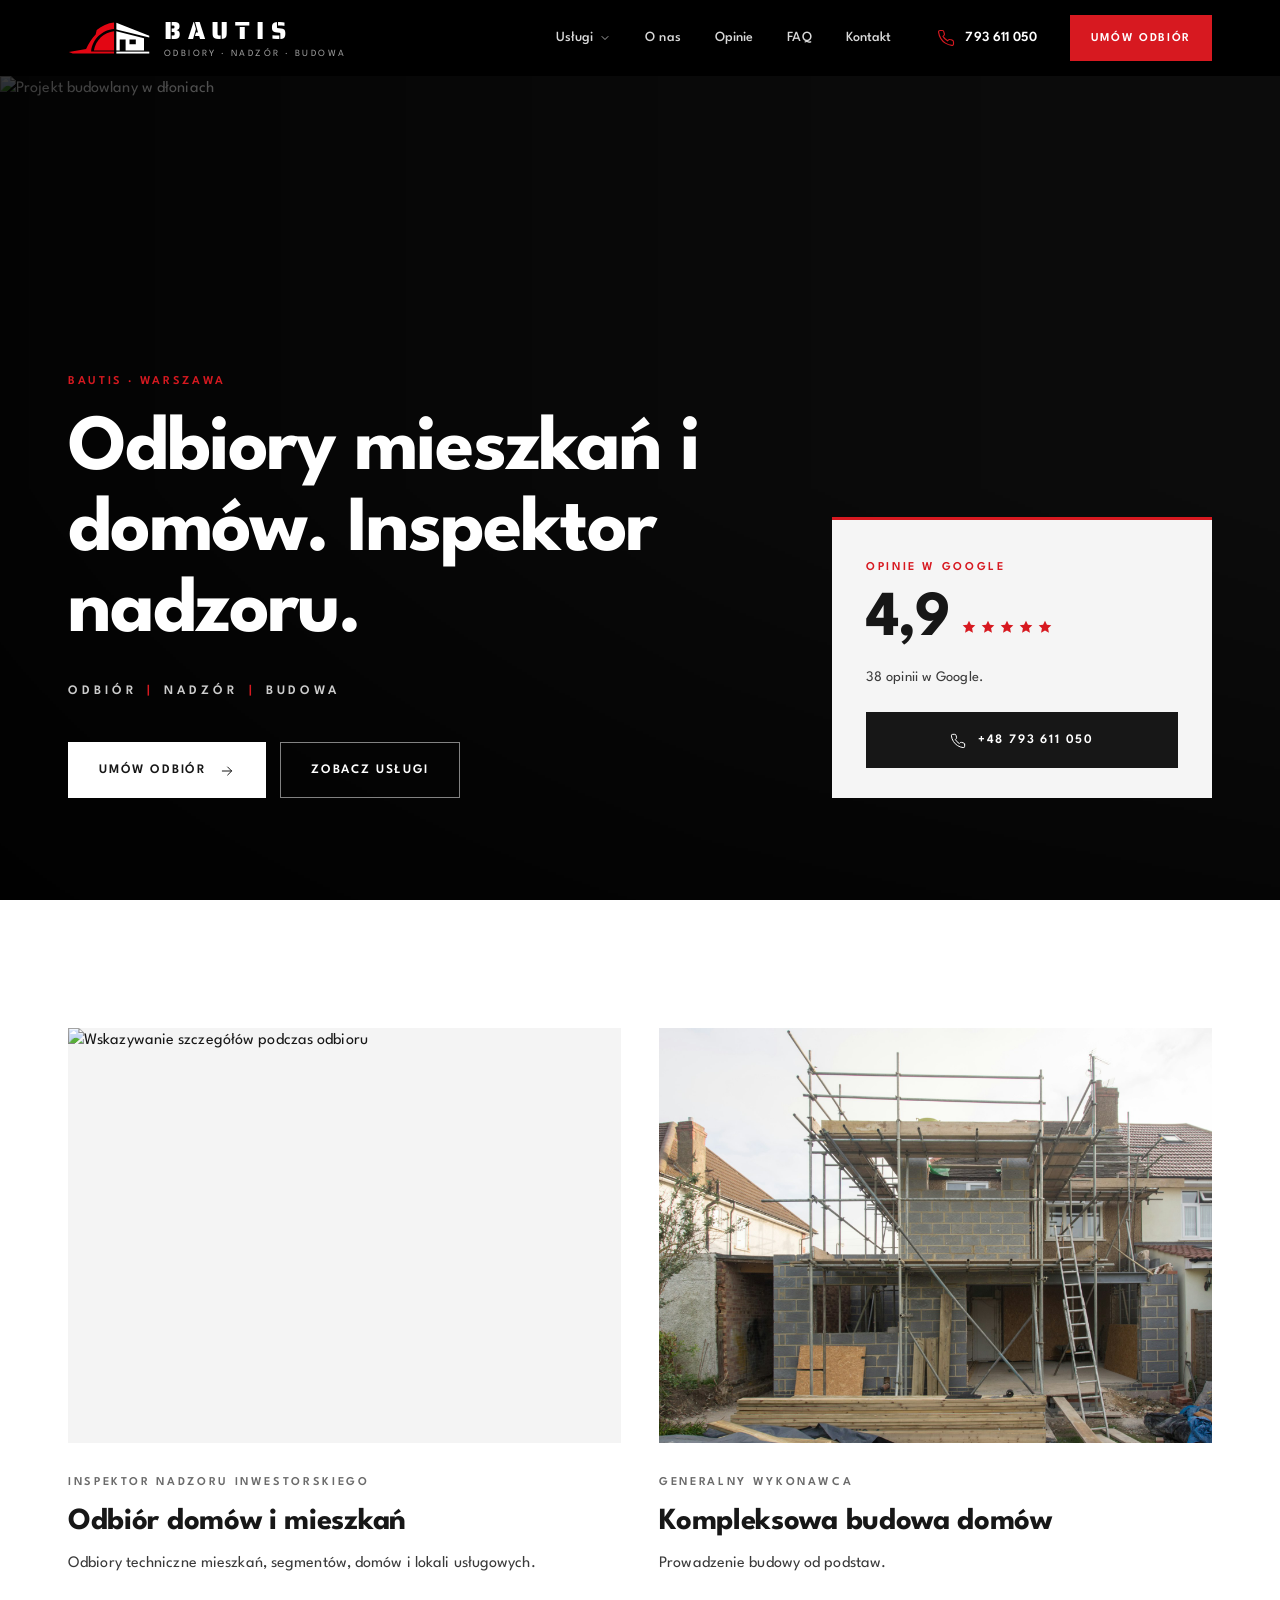
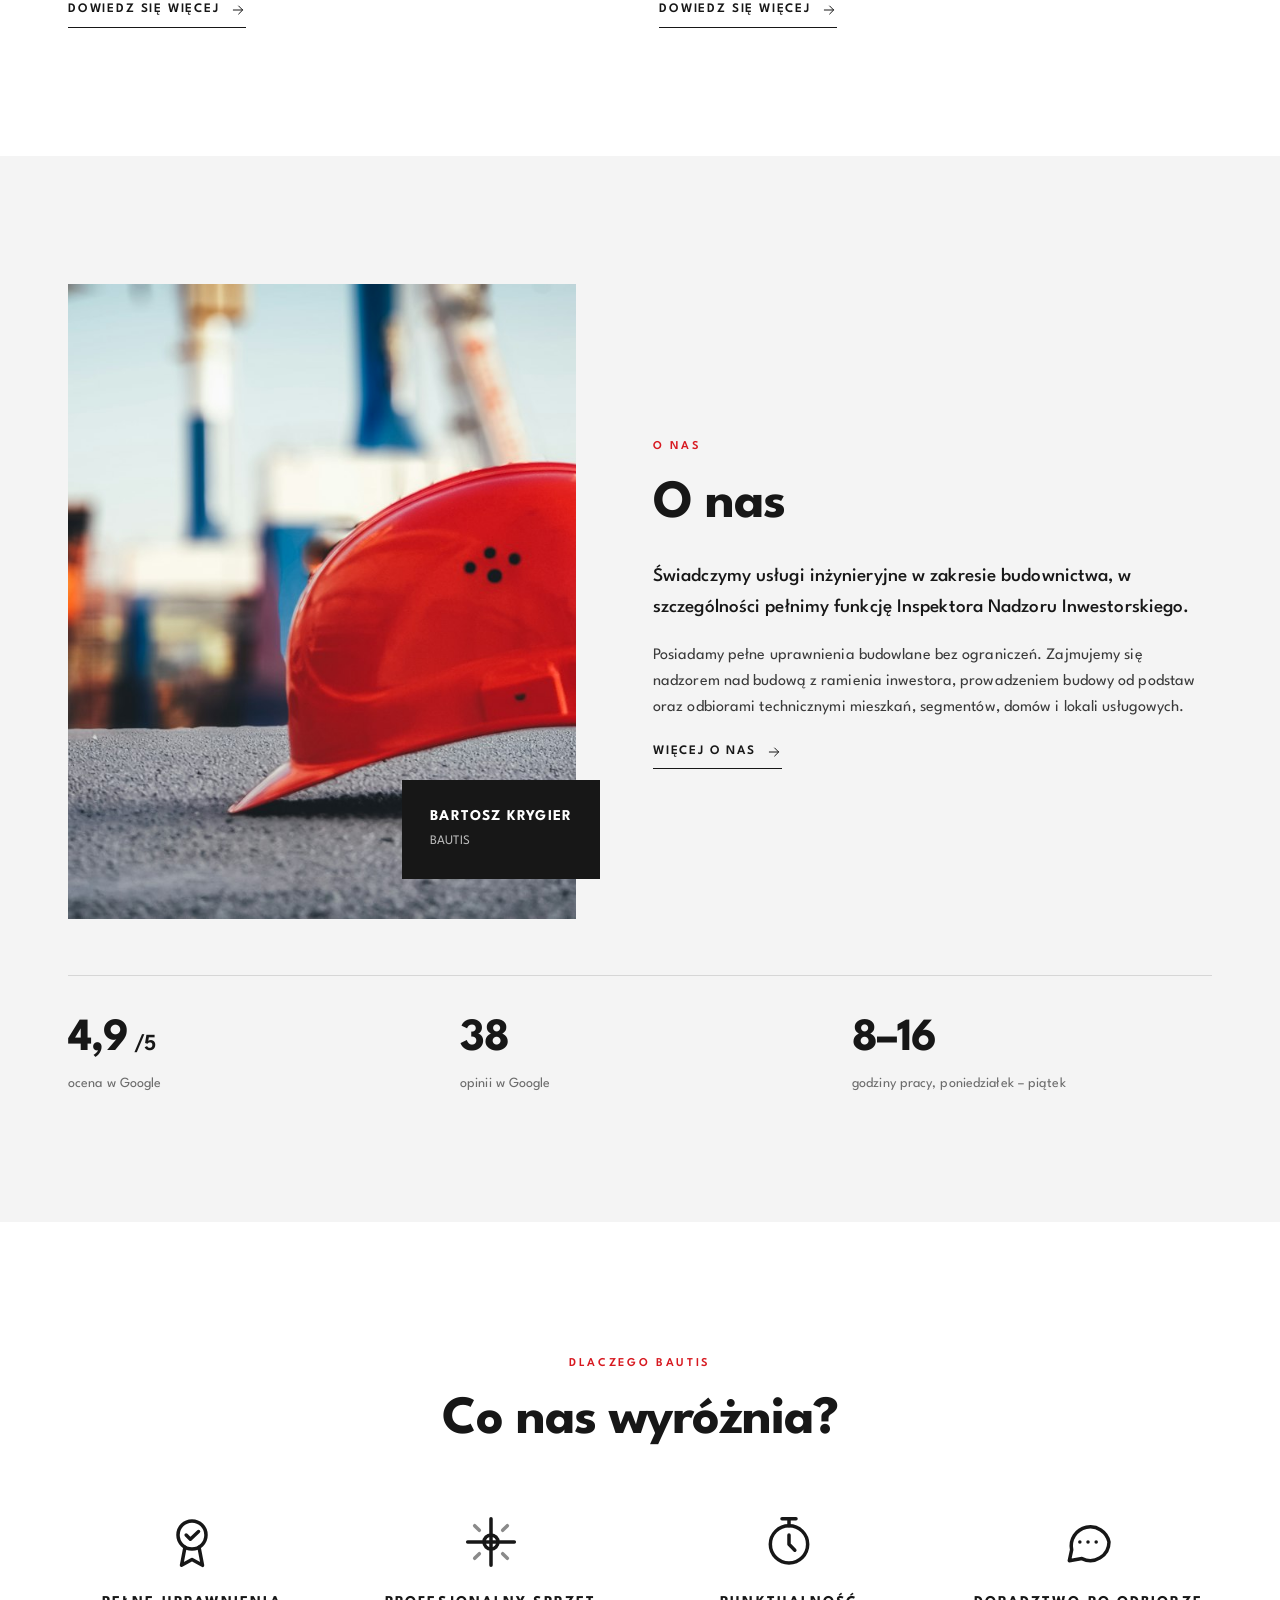
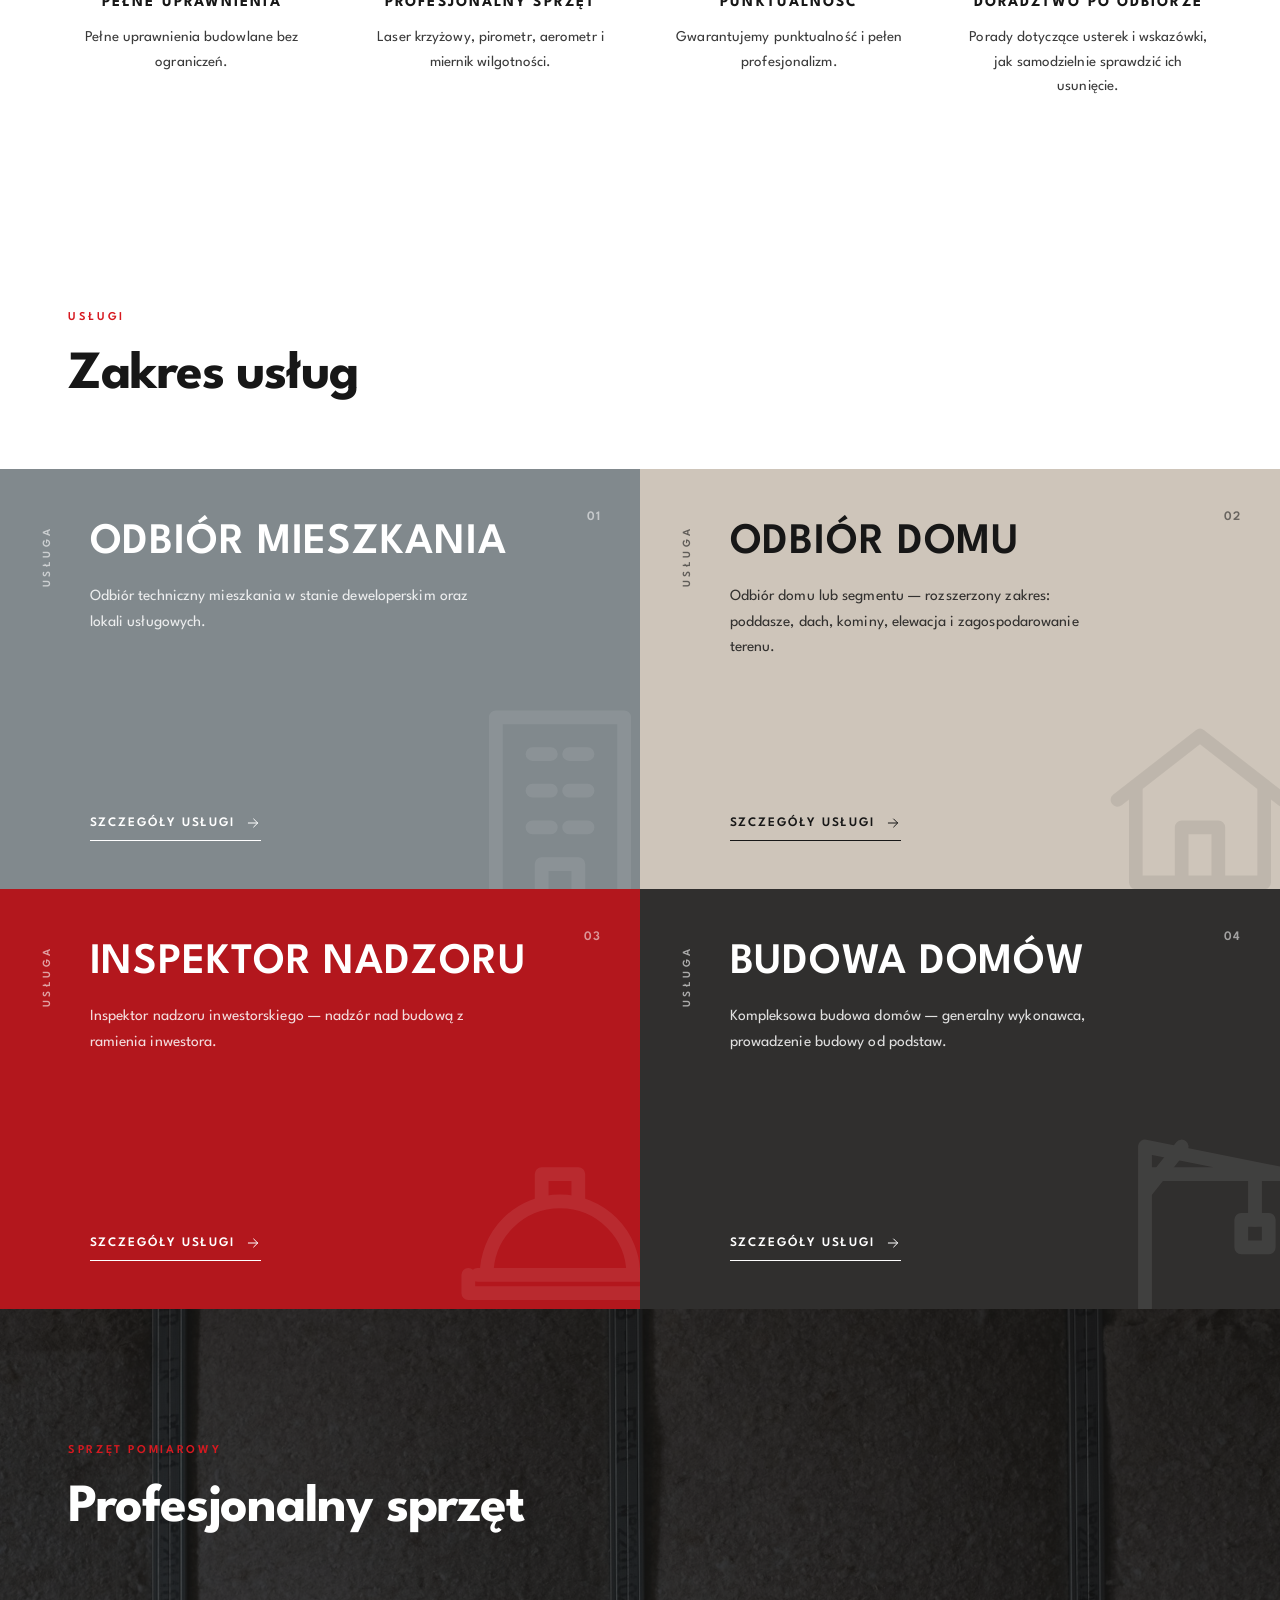
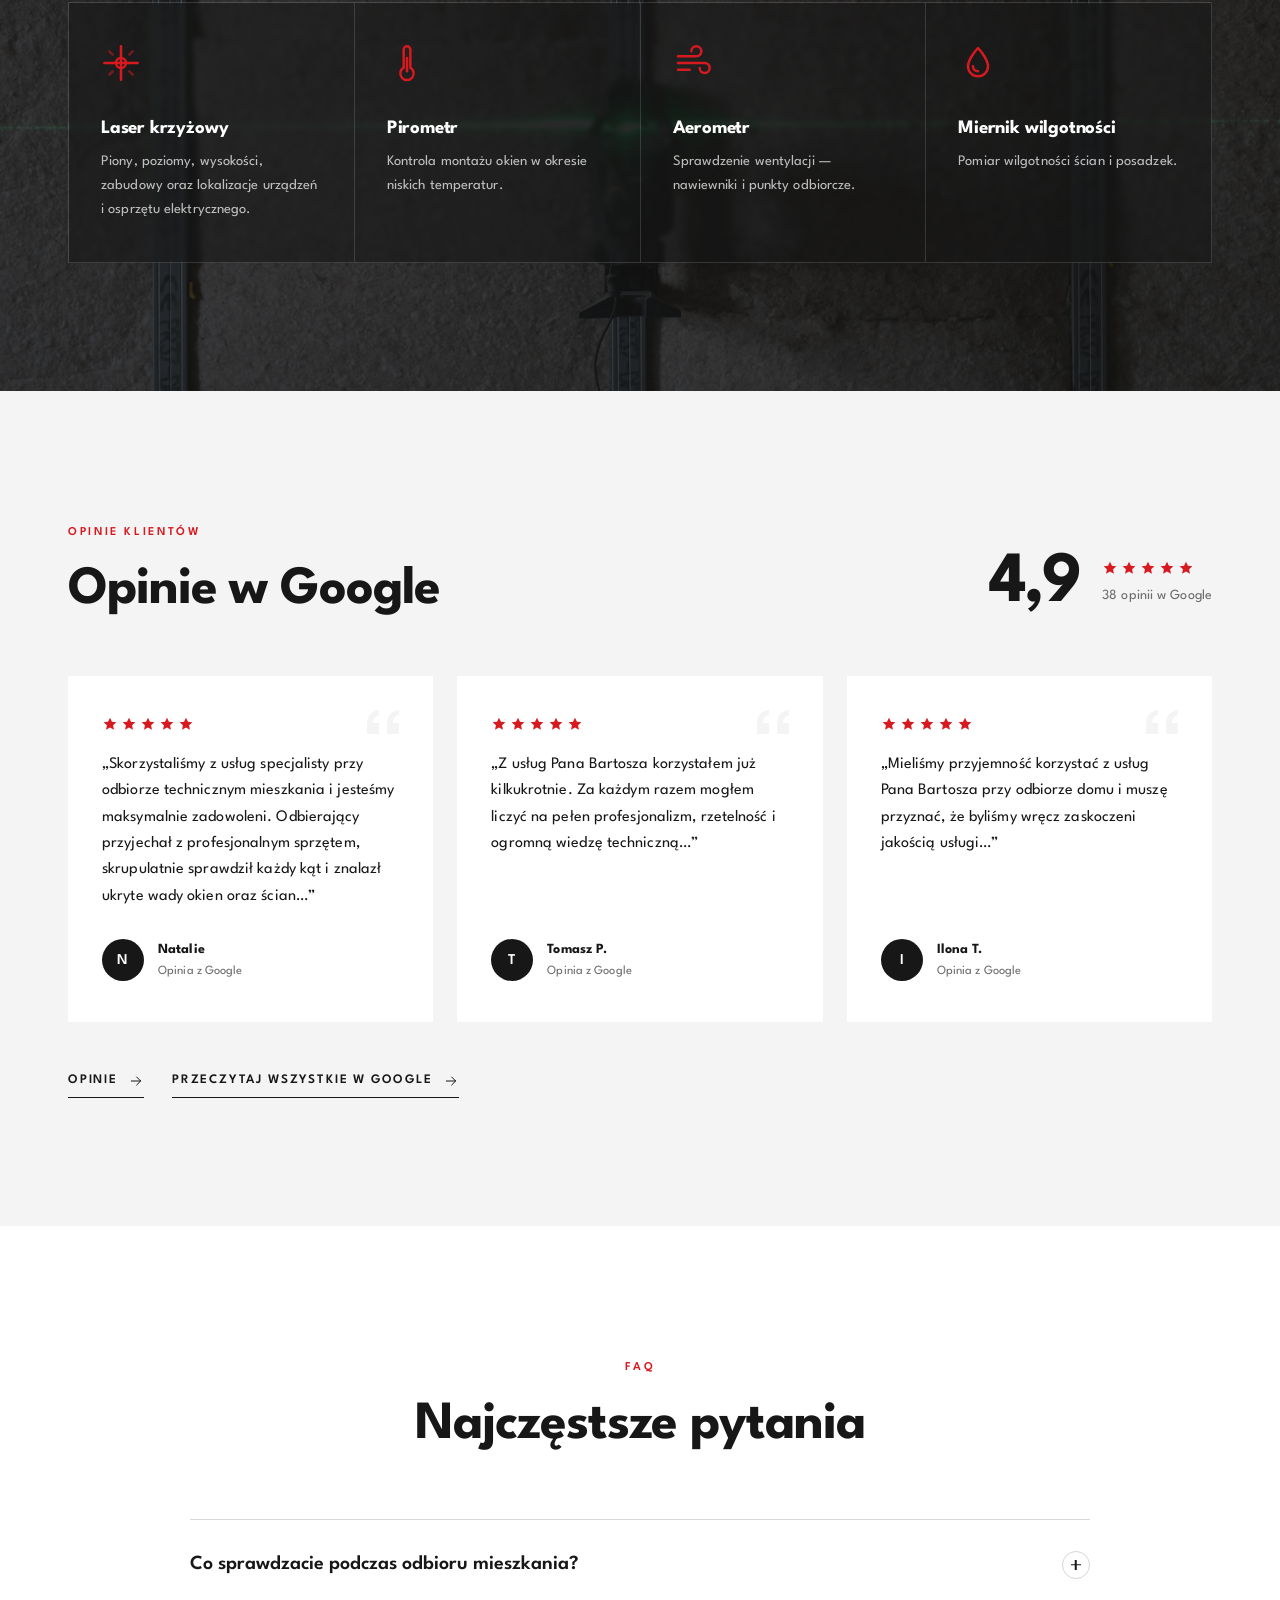
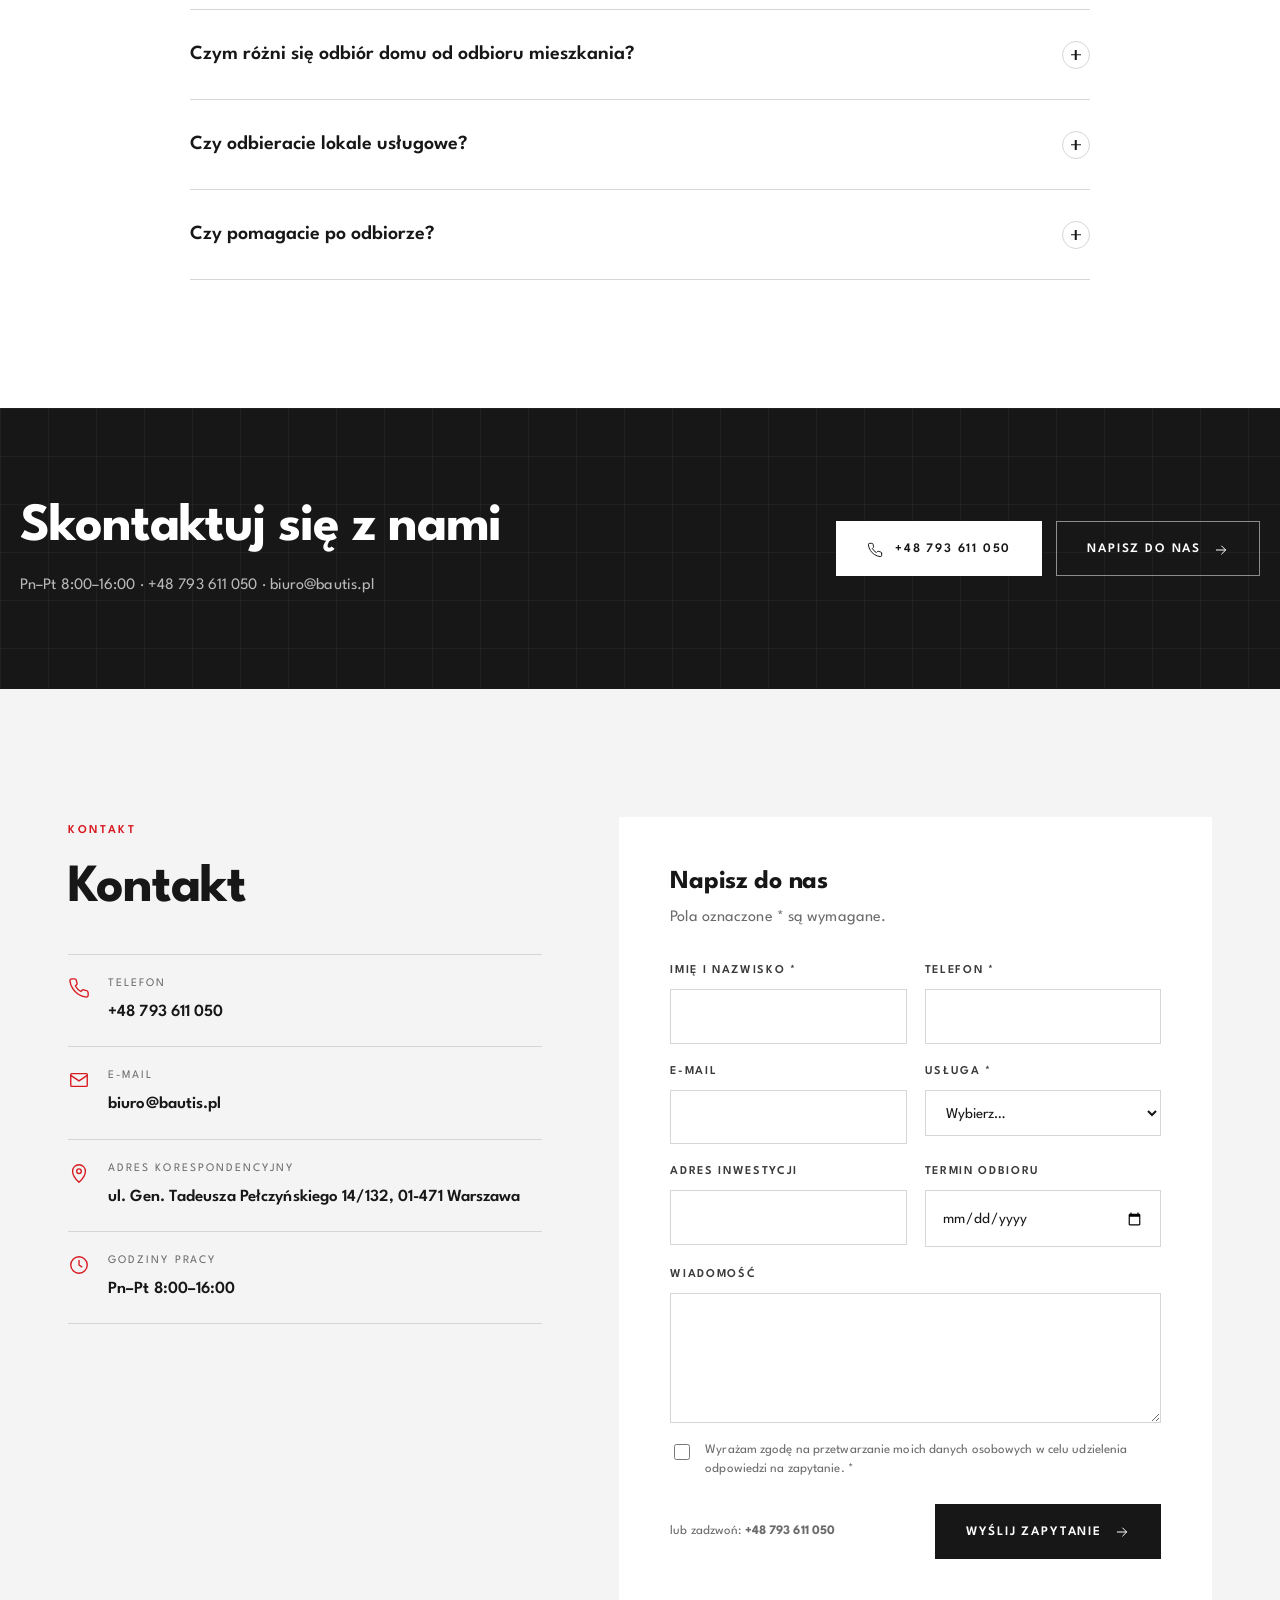
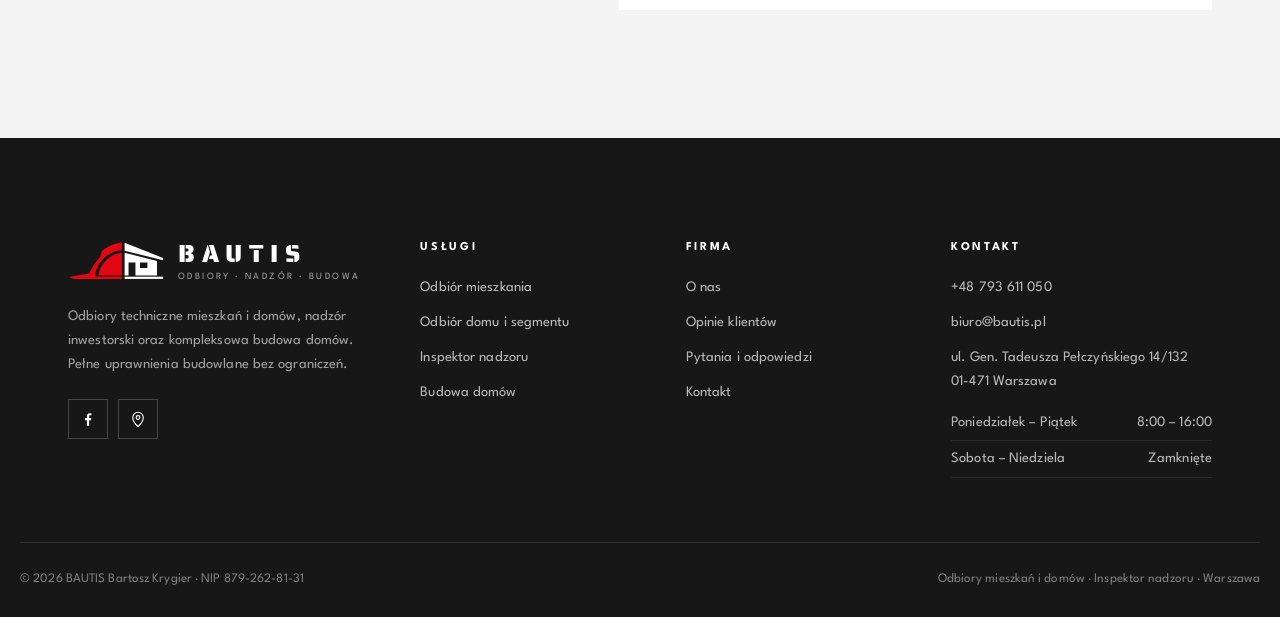
==== commit 38509a64: "Logo BAUTIS, czerwony akcent i zdjęcia poglądowe z Unsplash - Logo (kask + dom) odwzorowane jako SVG" ====
--- a/index.html
+++ b/index.html
@@ -11,10 +11,10 @@
 <meta property="og:type" content="website">
 <meta property="og:image" content="https://bautis.pl/wp-content/uploads/2024/03/building-plans-in-hand-1536x1024.jpg">
 <meta name="theme-color" content="#000000">
-<link rel="icon" href="data:image/svg+xml,%3Csvg%20xmlns%3D'http%3A%2F%2Fwww.w3.org%2F2000%2Fsvg'%20viewBox%3D'0%200%2024%2024'%3E%3Crect%20width%3D'24'%20height%3D'24'%20fill%3D'%23000'%2F%3E%3Cg%20fill%3D'none'%20stroke%3D'%23fff'%20stroke-width%3D'1.8'%3E%3Cpath%20d%3D'M5%2019V5h14M5%2012h7v7M15%209v10h4'%2F%3E%3C%2Fg%3E%3C%2Fsvg%3E">
+<link rel="icon" type="image/png" href="assets/img/logo-bautis.png">
 <link rel="preconnect" href="https://fonts.googleapis.com">
 <link rel="preconnect" href="https://fonts.gstatic.com" crossorigin>
-<link href="https://fonts.googleapis.com/css2?family=League+Spartan:wght@200;300;400;500;600;700&display=swap" rel="stylesheet">
+<link href="https://fonts.googleapis.com/css2?family=League+Spartan:wght@200;300;400;500;600;700&family=Saira+Stencil+One&display=swap" rel="stylesheet">
 <link rel="stylesheet" href="assets/css/style.css">
 <script type="application/ld+json">{"@context":"https://schema.org","@type":"HomeAndConstructionBusiness","name":"BAUTIS Bartosz Krygier","description":"Odbiory mieszkań i domów, inspektor nadzoru inwestorskiego, generalny wykonawca domów.","telephone":"+48 793 611 050","email":"biuro@bautis.pl","url":"https://bautis.pl","image":"https://bautis.pl/wp-content/uploads/2024/03/building-plans-in-hand-1536x1024.jpg","address":{"@type":"PostalAddress","streetAddress":"Gen. Tadeusza Pełczyńskiego 14/132","postalCode":"01-471","addressLocality":"Warszawa","addressCountry":"PL"},"geo":{"@type":"GeoCoordinates","latitude":52.2424706,"longitude":20.9087483},"openingHoursSpecification":[{"@type":"OpeningHoursSpecification","dayOfWeek":["Monday","Tuesday","Wednesday","Thursday","Friday"],"opens":"08:00","closes":"16:00"}],"aggregateRating":{"@type":"AggregateRating","ratingValue":"4.9","reviewCount":38},"sameAs":["https://www.facebook.com/BAUTIS.Budownictwo"]}</script>
 </head>
@@ -23,7 +23,17 @@
 <header class="header">
   <div class="container header__inner">
     <a href="index.html" class="logo " aria-label="BAUTIS — strona główna">
-  <span class="logo__mark"><svg viewBox="0 0 24 24" fill="none" stroke="currentColor" stroke-width="1.5" stroke-linecap="round" stroke-linejoin="round" aria-hidden="true"><path d="M4 20V4h16"/><path d="M4 12h8v8"/><path d="M16 8v12h4"/></svg></span>
+  <span class="logo__mark"><svg class="logo__svg" viewBox="120 225 780 305" aria-hidden="true">
+  <g fill="#e30613">
+    <path d="M128 510 L292 482 C318 425 348 382 383 345 L393 302 C440 262 498 236 558 230 L558 292 C448 300 352 385 340 505 L558 505 L558 525 L165 525 Z"/>
+    <path d="M366 497 C382 398 462 322 558 313 L558 497 Z"/>
+  </g>
+  <g fill="currentColor">
+    <path d="M580 232 L893 355 L893 373 L580 297 Z"/>
+    <path fill-rule="evenodd" d="M580 313 L843 380 L843 497 L668 497 L668 392 L612 392 L612 497 L580 497 Z M705 392 L765 392 L765 437 L705 437 Z"/>
+    <rect x="580" y="507" width="313" height="18"/>
+  </g>
+</svg></span>
   <span class="logo__text"><span class="logo__name">BAUTIS</span><span class="logo__sub">Odbiory · Nadzór · Budowa</span></span>
 </a>
     <nav class="nav" aria-label="Główna nawigacja">
@@ -91,17 +101,7 @@
         </div>
       </a>
       <a href="budowa-domow.html" class="photo-card reveal reveal-d1">
-        <div class="photo-card__img"><div class="blueprint"><svg viewBox="0 0 320 240" fill="none" stroke="currentColor" stroke-width="1.2" aria-hidden="true">
-    <path d="M40 200h240"/>
-    <path d="M70 200V110l90-60 90 60v90"/>
-    <path d="M55 120l105-72 105 72" stroke-width="1.6"/>
-    <path d="M200 76V44h22v47"/>
-    <rect x="95" y="130" width="40" height="34"/><path d="M115 130v34M95 147h40"/>
-    <rect x="185" y="130" width="40" height="34"/><path d="M205 130v34M185 147h40"/>
-    <path d="M145 200v-46h30v46"/>
-    <circle cx="150" cy="96" r="12"/><path d="M150 84v24M138 96h24"/>
-    <g stroke-dasharray="3 4" opacity=".55"><path d="M70 220h180M70 214v12M250 214v12"/><path d="M28 200V50M22 200h12M22 50h12"/></g>
-  </svg></div></div>
+        <div class="photo-card__img"><img src="assets/img/house-construction.jpg" alt="Budowa domu murowanego" loading="lazy"></div>
         <div class="photo-card__body">
           <span class="photo-card__label">Generalny wykonawca</span>
           <h3>Kompleksowa budowa domów</h3>
@@ -117,7 +117,7 @@
   <div class="container">
     <div class="about">
       <div class="about__img reveal">
-        <img src="https://bautis.pl/wp-content/uploads/2024/03/building-plans-in-hand-1536x1024.jpg" alt="Projekt budowlany" loading="lazy">
+        <img src="assets/img/red-helmet.jpg" alt="Czerwony kask budowlany" loading="lazy">
         <div class="about__badge"><strong>Bartosz Krygier</strong><span>BAUTIS</span></div>
       </div>
       <div class="reveal reveal-d1">
@@ -191,7 +191,8 @@
   </a>
 </div>
 
-<section class="section section--dark">
+<section class="section section--dark section--photo">
+  <img class="section__bg" src="assets/img/laser-line.jpg" alt="" loading="lazy">
   <div class="container">
     <div class="section-head reveal">
       <span class="eyebrow">Sprzęt pomiarowy</span>
@@ -326,7 +327,17 @@
     <div class="footer__grid">
       <div>
         <a href="index.html" class="logo " aria-label="BAUTIS — strona główna">
-  <span class="logo__mark"><svg viewBox="0 0 24 24" fill="none" stroke="currentColor" stroke-width="1.5" stroke-linecap="round" stroke-linejoin="round" aria-hidden="true"><path d="M4 20V4h16"/><path d="M4 12h8v8"/><path d="M16 8v12h4"/></svg></span>
+  <span class="logo__mark"><svg class="logo__svg" viewBox="120 225 780 305" aria-hidden="true">
+  <g fill="#e30613">
+    <path d="M128 510 L292 482 C318 425 348 382 383 345 L393 302 C440 262 498 236 558 230 L558 292 C448 300 352 385 340 505 L558 505 L558 525 L165 525 Z"/>
+    <path d="M366 497 C382 398 462 322 558 313 L558 497 Z"/>
+  </g>
+  <g fill="currentColor">
+    <path d="M580 232 L893 355 L893 373 L580 297 Z"/>
+    <path fill-rule="evenodd" d="M580 313 L843 380 L843 497 L668 497 L668 392 L612 392 L612 497 L580 497 Z M705 392 L765 392 L765 437 L705 437 Z"/>
+    <rect x="580" y="507" width="313" height="18"/>
+  </g>
+</svg></span>
   <span class="logo__text"><span class="logo__name">BAUTIS</span><span class="logo__sub">Odbiory · Nadzór · Budowa</span></span>
 </a>
         <p>Odbiory techniczne mieszkań i domów, nadzór inwestorski oraz kompleksowa budowa domów. Pełne uprawnienia budowlane bez ograniczeń.</p>
--- a/assets/css/style.css
+++ b/assets/css/style.css
@@ -14,11 +14,11 @@
   --black: #000000;
   --dark: #171717;
   --dark-2: #242424;
-  --accent: #a48264;      /* brąz / mosiądz */
-  --accent-dark: #7f6249;
+  --accent: #d71920;      /* czerwień z logo */
+  --accent-dark: #a8121a;
   --tile-1: #81898d;      /* stalowy */
   --tile-2: #cec5ba;      /* piaskowy */
-  --tile-3: #a48264;      /* brąz */
+  --tile-3: #b3171d;      /* czerwień marki */
   --tile-4: #302f2e;      /* grafit */
   --strip: #7a0f1e;       /* pasek informacyjny */
 
@@ -126,13 +126,11 @@
 .header.is-scrolled { box-shadow: 0 10px 30px rgba(0,0,0,.18); }
 .header__inner { display: flex; align-items: center; gap: 32px; height: var(--header-h); }
 .logo { display: flex; align-items: center; gap: 14px; color: #fff; flex: none; }
-.logo__mark {
-  width: 40px; height: 40px; border: 1.5px solid #fff;
-  display: grid; place-items: center; position: relative;
-}
-.logo__mark svg { width: 24px; height: 24px; }
+.logo__mark { display: block; flex: none; }
+.logo__svg { display: block; width: 82px; height: auto; }
+.footer .logo__svg { width: 96px; }
 .logo__text { display: flex; flex-direction: column; line-height: 1; }
-.logo__name { font-size: 22px; font-weight: 700; letter-spacing: .2em; }
+.logo__name { font-family: 'Saira Stencil One', var(--font); font-size: 25px; font-weight: 400; letter-spacing: .26em; line-height: 1; }
 .logo__sub { font-size: 9.5px; letter-spacing: .26em; text-transform: uppercase; opacity: .6; margin-top: 6px; }
 
 .nav { margin-left: auto; }
@@ -505,3 +503,8 @@
   .hero-card { padding: 26px; }
   .hero-card__score { font-size: 48px; }
 }
+
+/* sekcja z tłem ze zdjęcia */
+.section--photo { position: relative; overflow: hidden; isolation: isolate; }
+.section__bg { position: absolute; inset: 0; width: 100%; height: 100%; object-fit: cover; opacity: .22; z-index: -1; }
+.section--photo .gear__item { background: rgba(23,23,23,.55); backdrop-filter: blur(2px); }
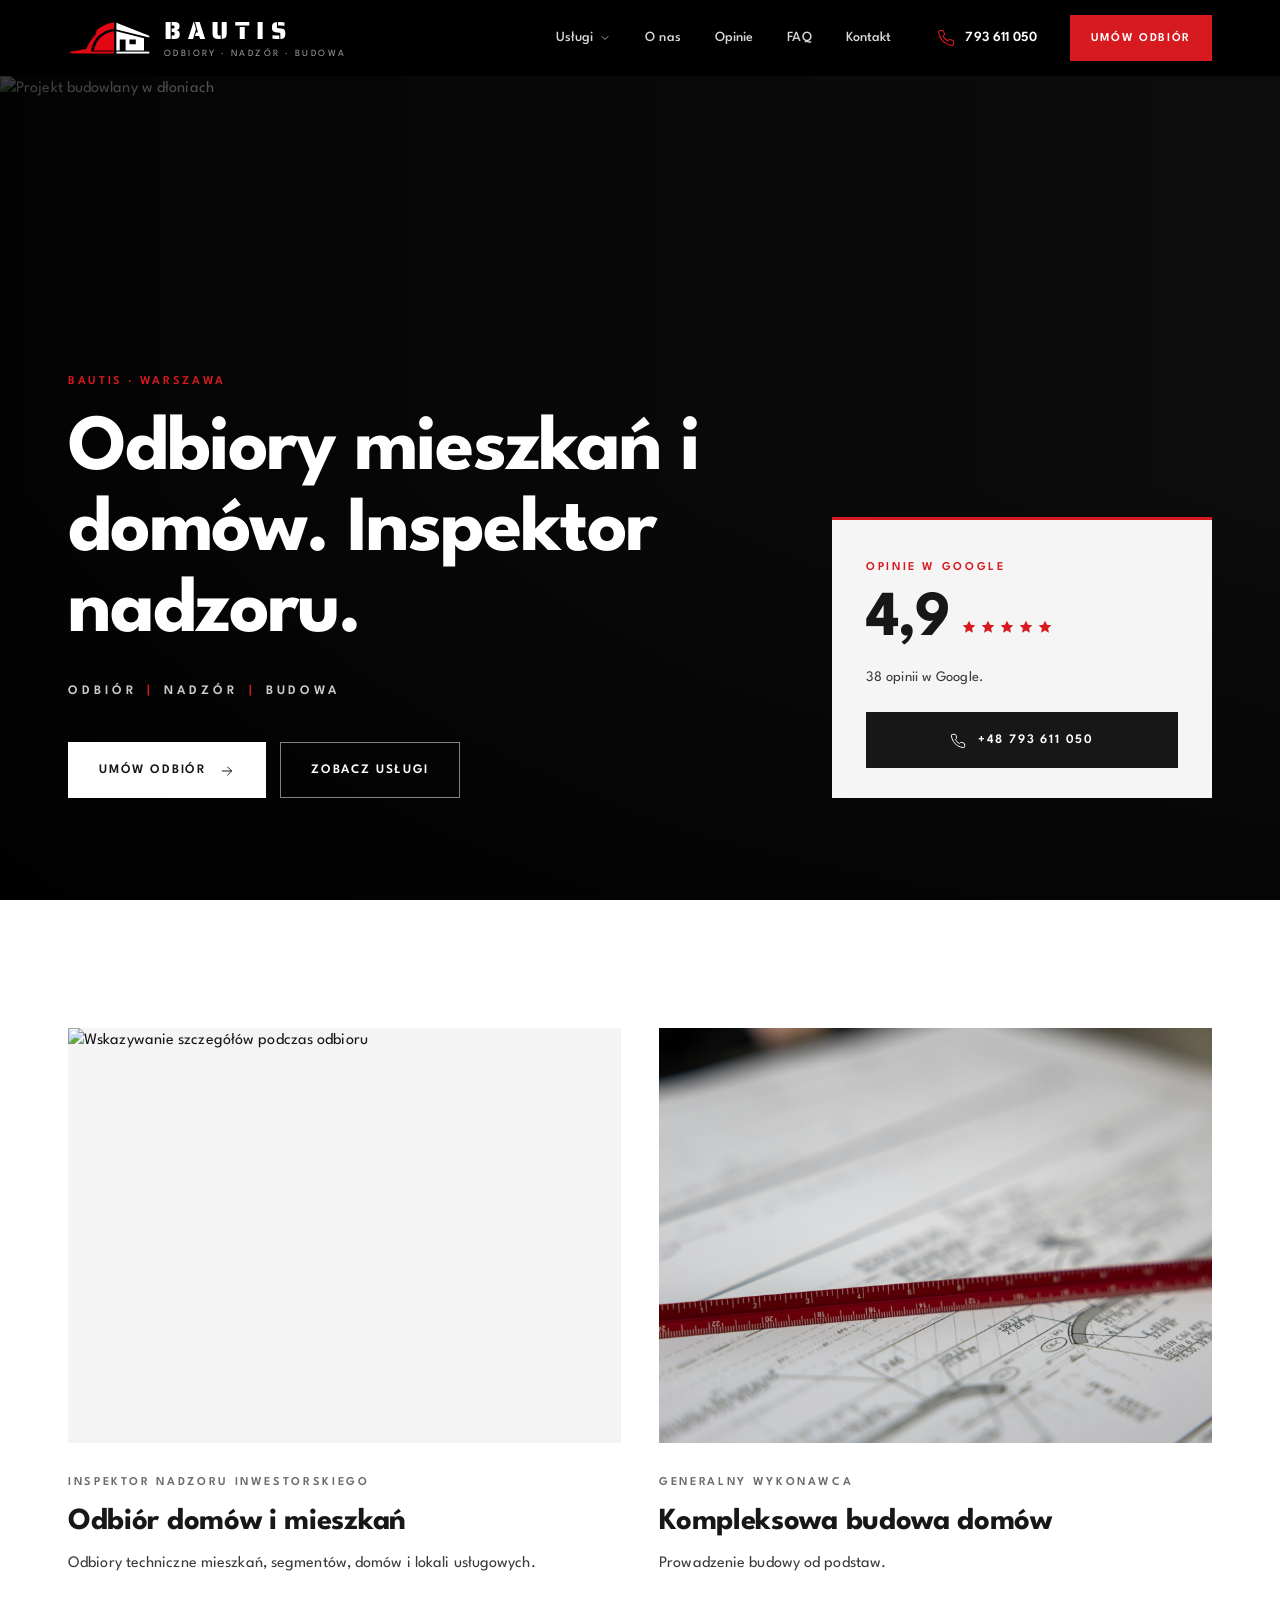
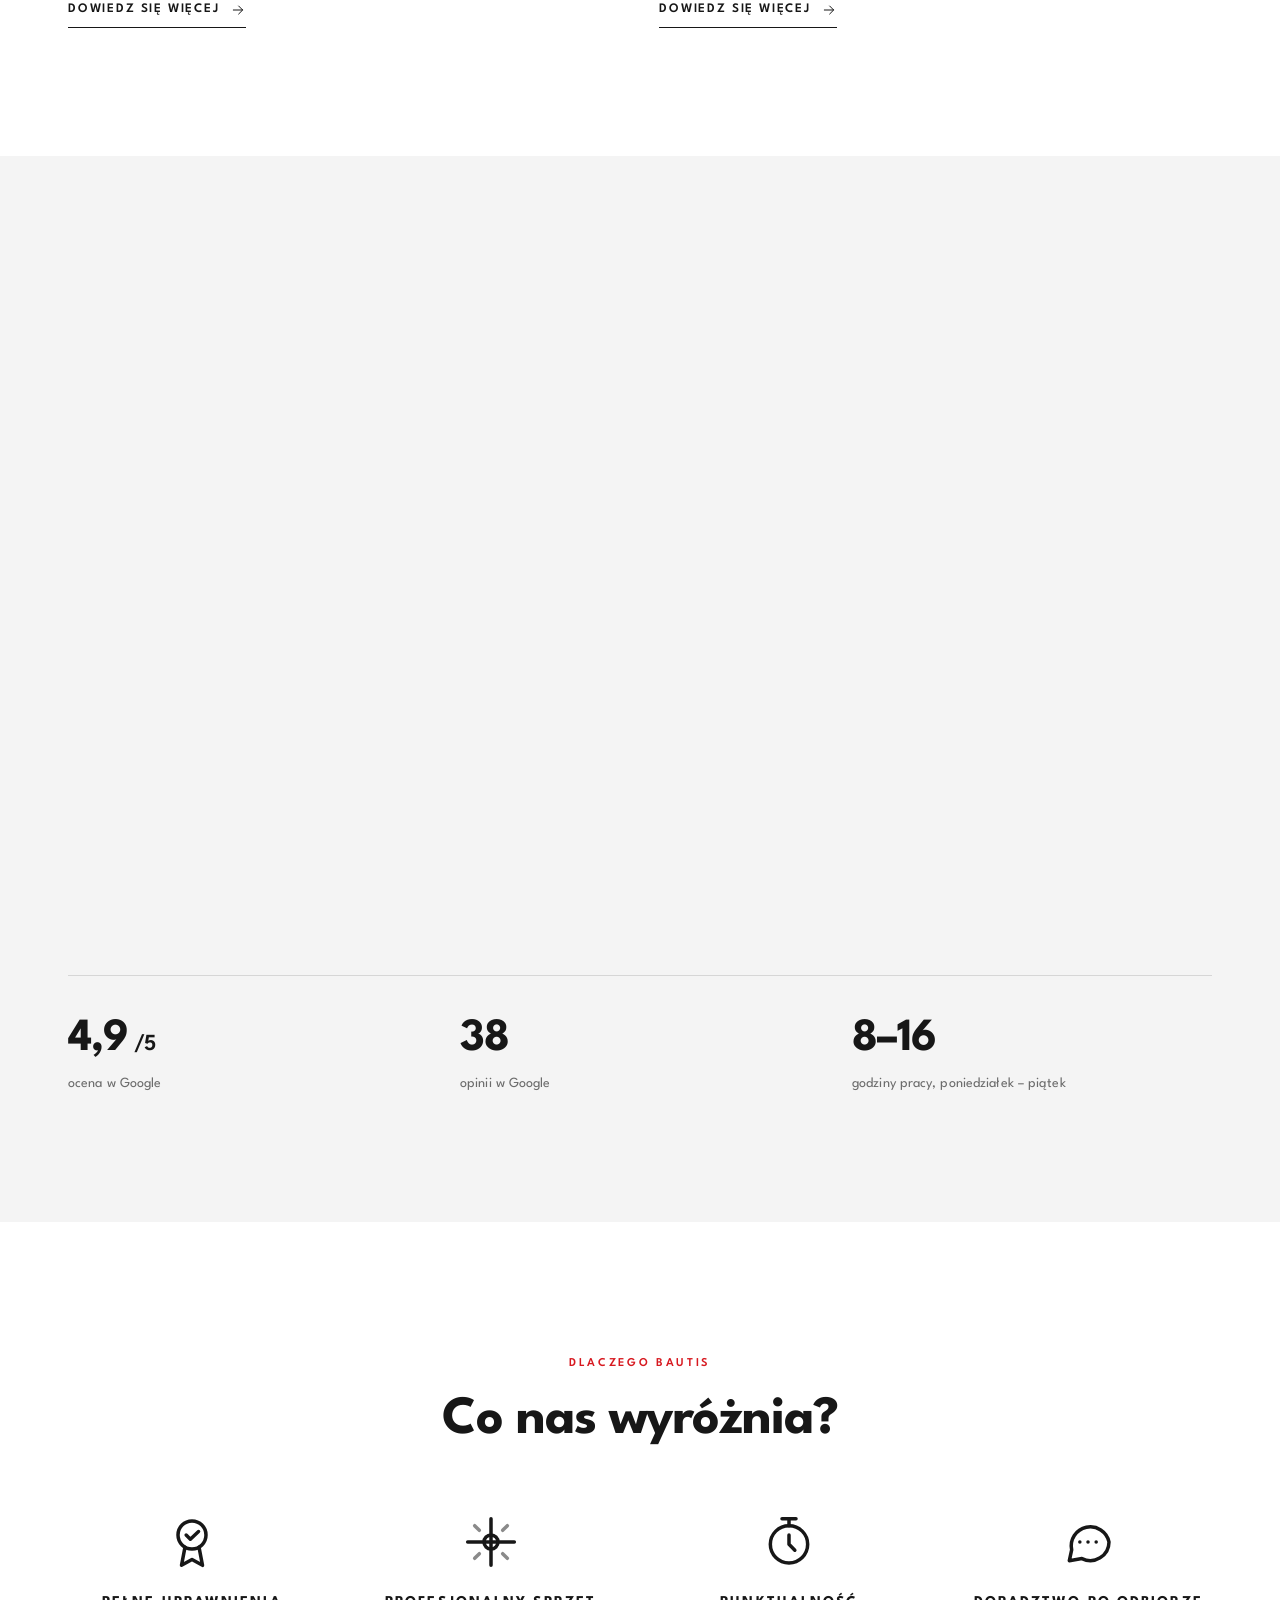
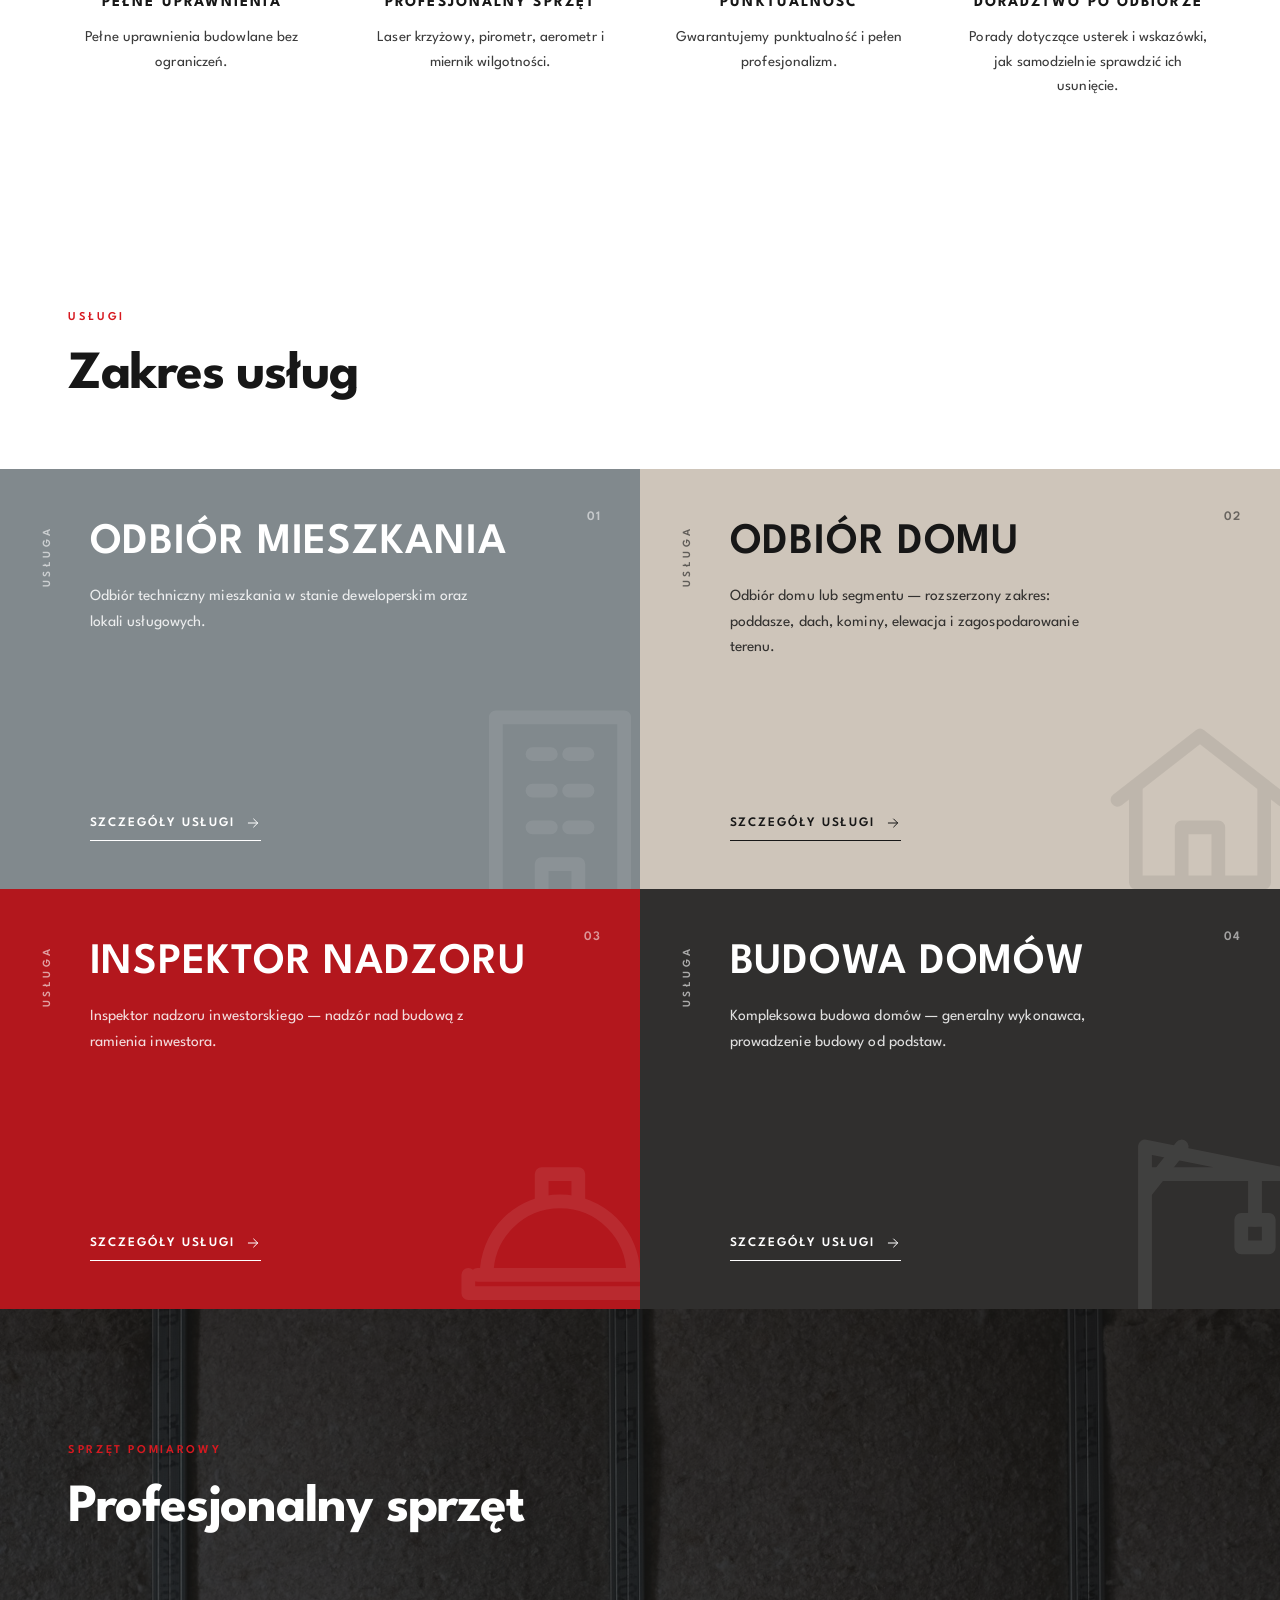
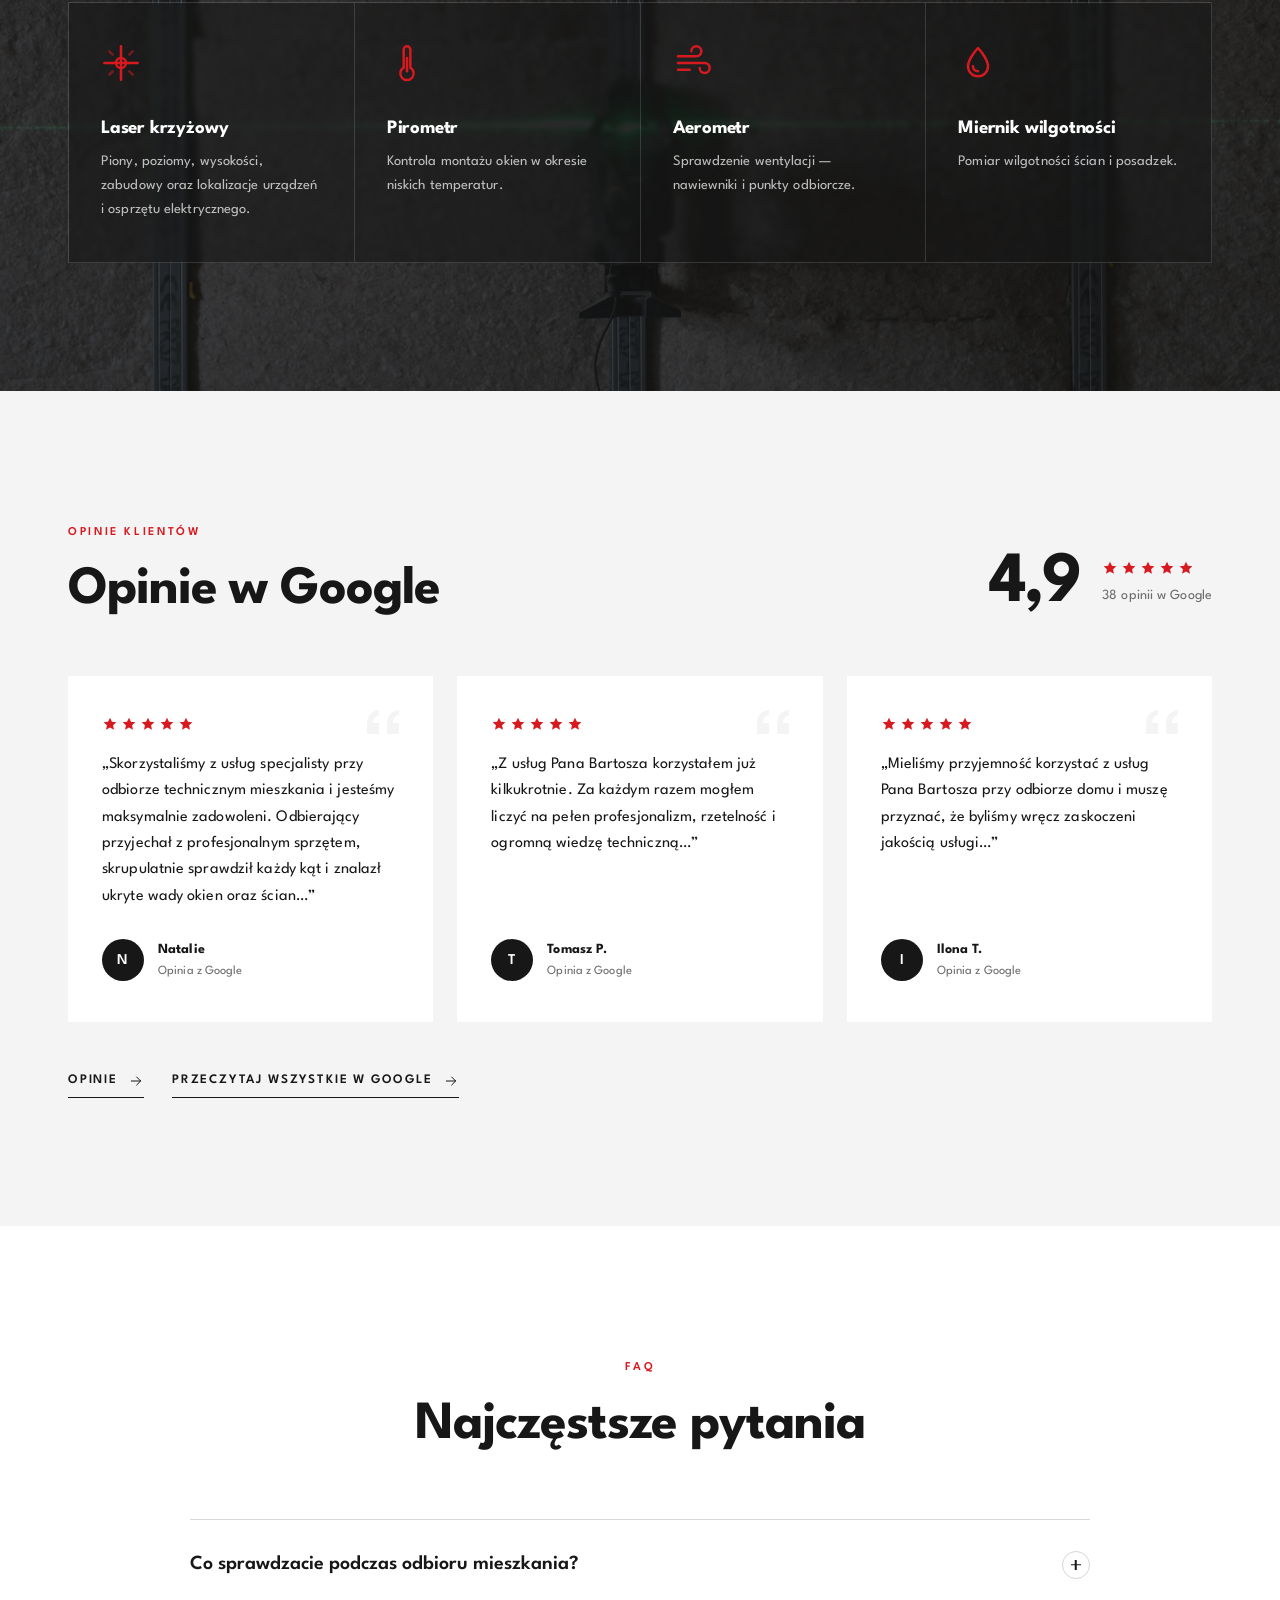
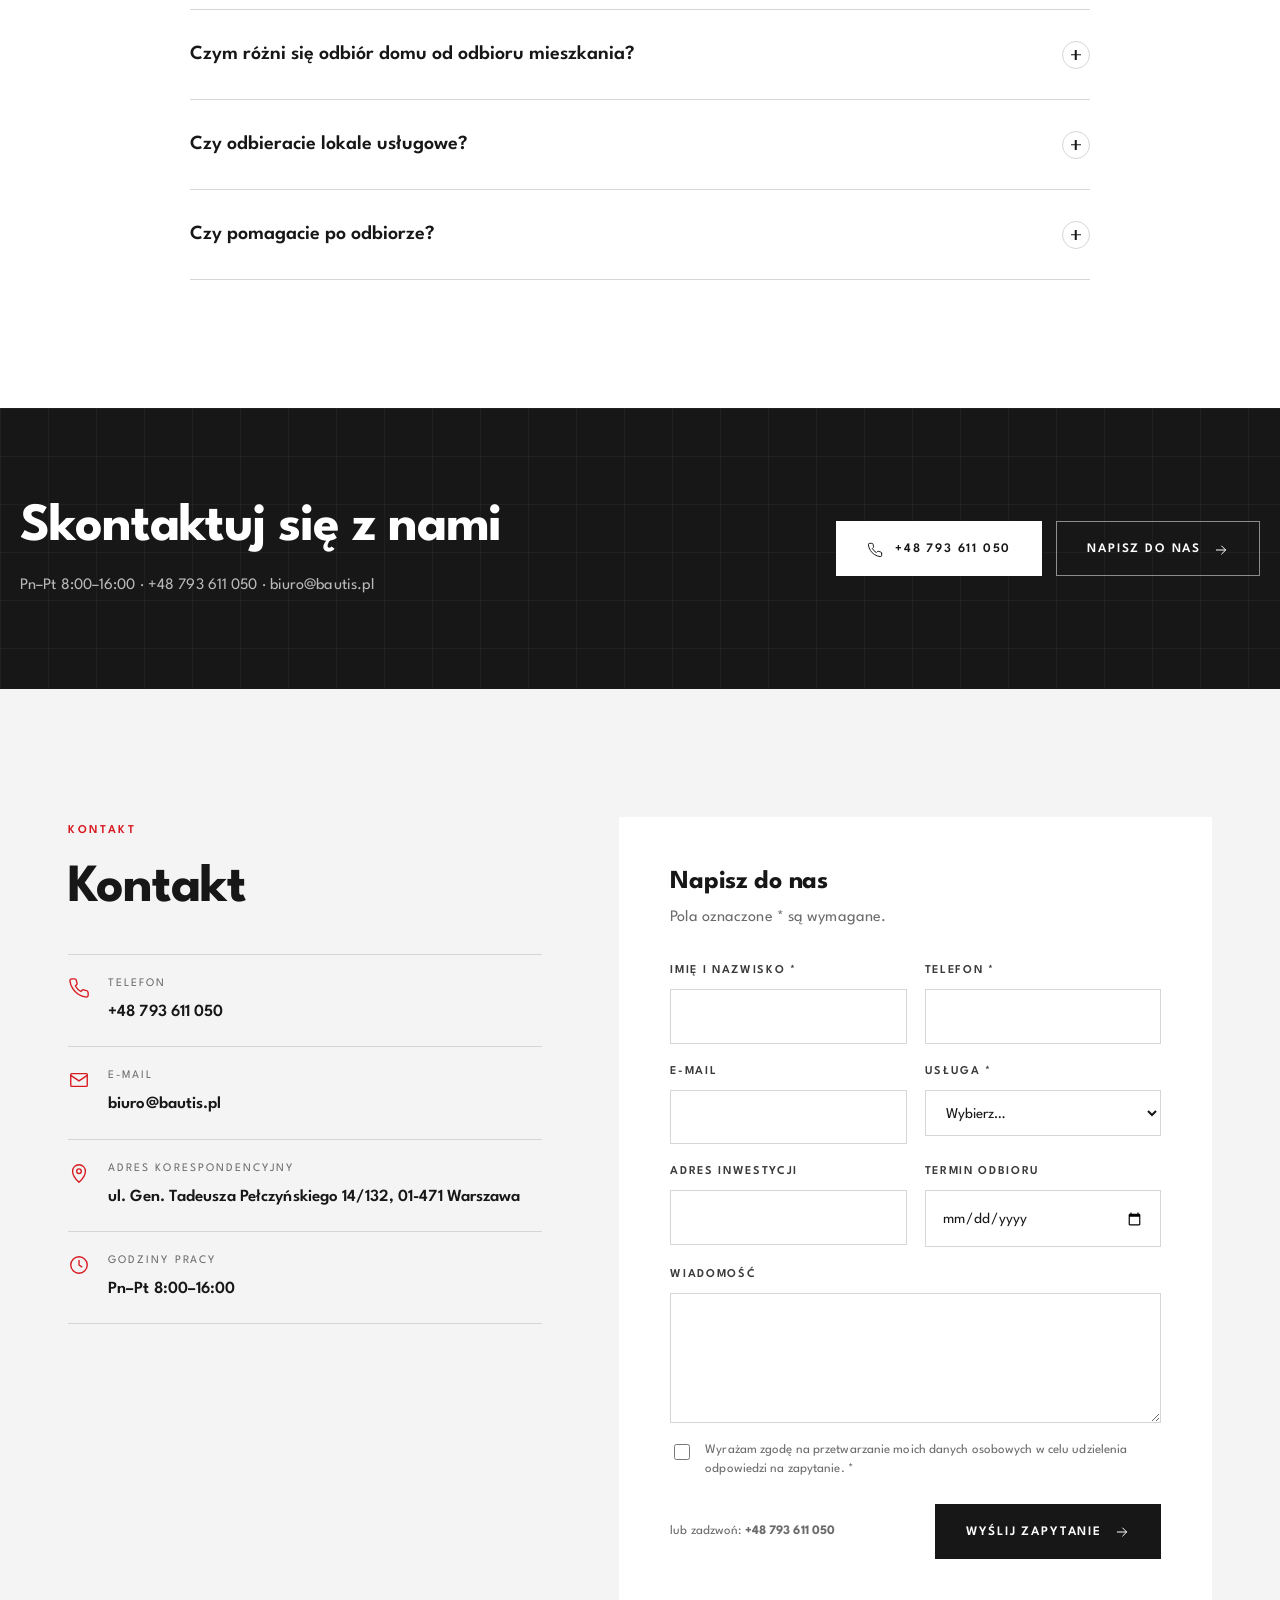
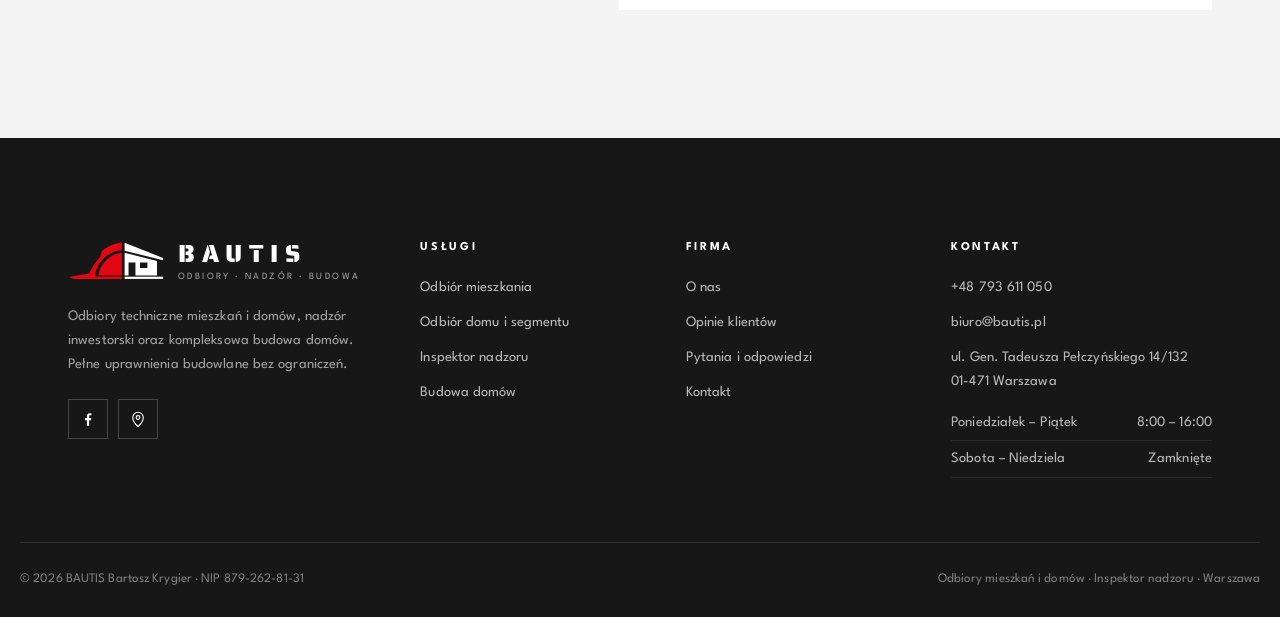
==== commit 9d6434f2: "Zdjęcia budynków zastąpione neutralnymi zdjęciami przedmiotów Miarki, poziomica, przyrządy kreślarsk" ====
--- a/index.html
+++ b/index.html
@@ -101,7 +101,7 @@
         </div>
       </a>
       <a href="budowa-domow.html" class="photo-card reveal reveal-d1">
-        <div class="photo-card__img"><img src="assets/img/house-construction.jpg" alt="Budowa domu murowanego" loading="lazy"></div>
+        <div class="photo-card__img"><img src="assets/img/ruler-blueprint.jpg" alt="Linijka na projekcie budowlanym" loading="lazy"></div>
         <div class="photo-card__body">
           <span class="photo-card__label">Generalny wykonawca</span>
           <h3>Kompleksowa budowa domów</h3>
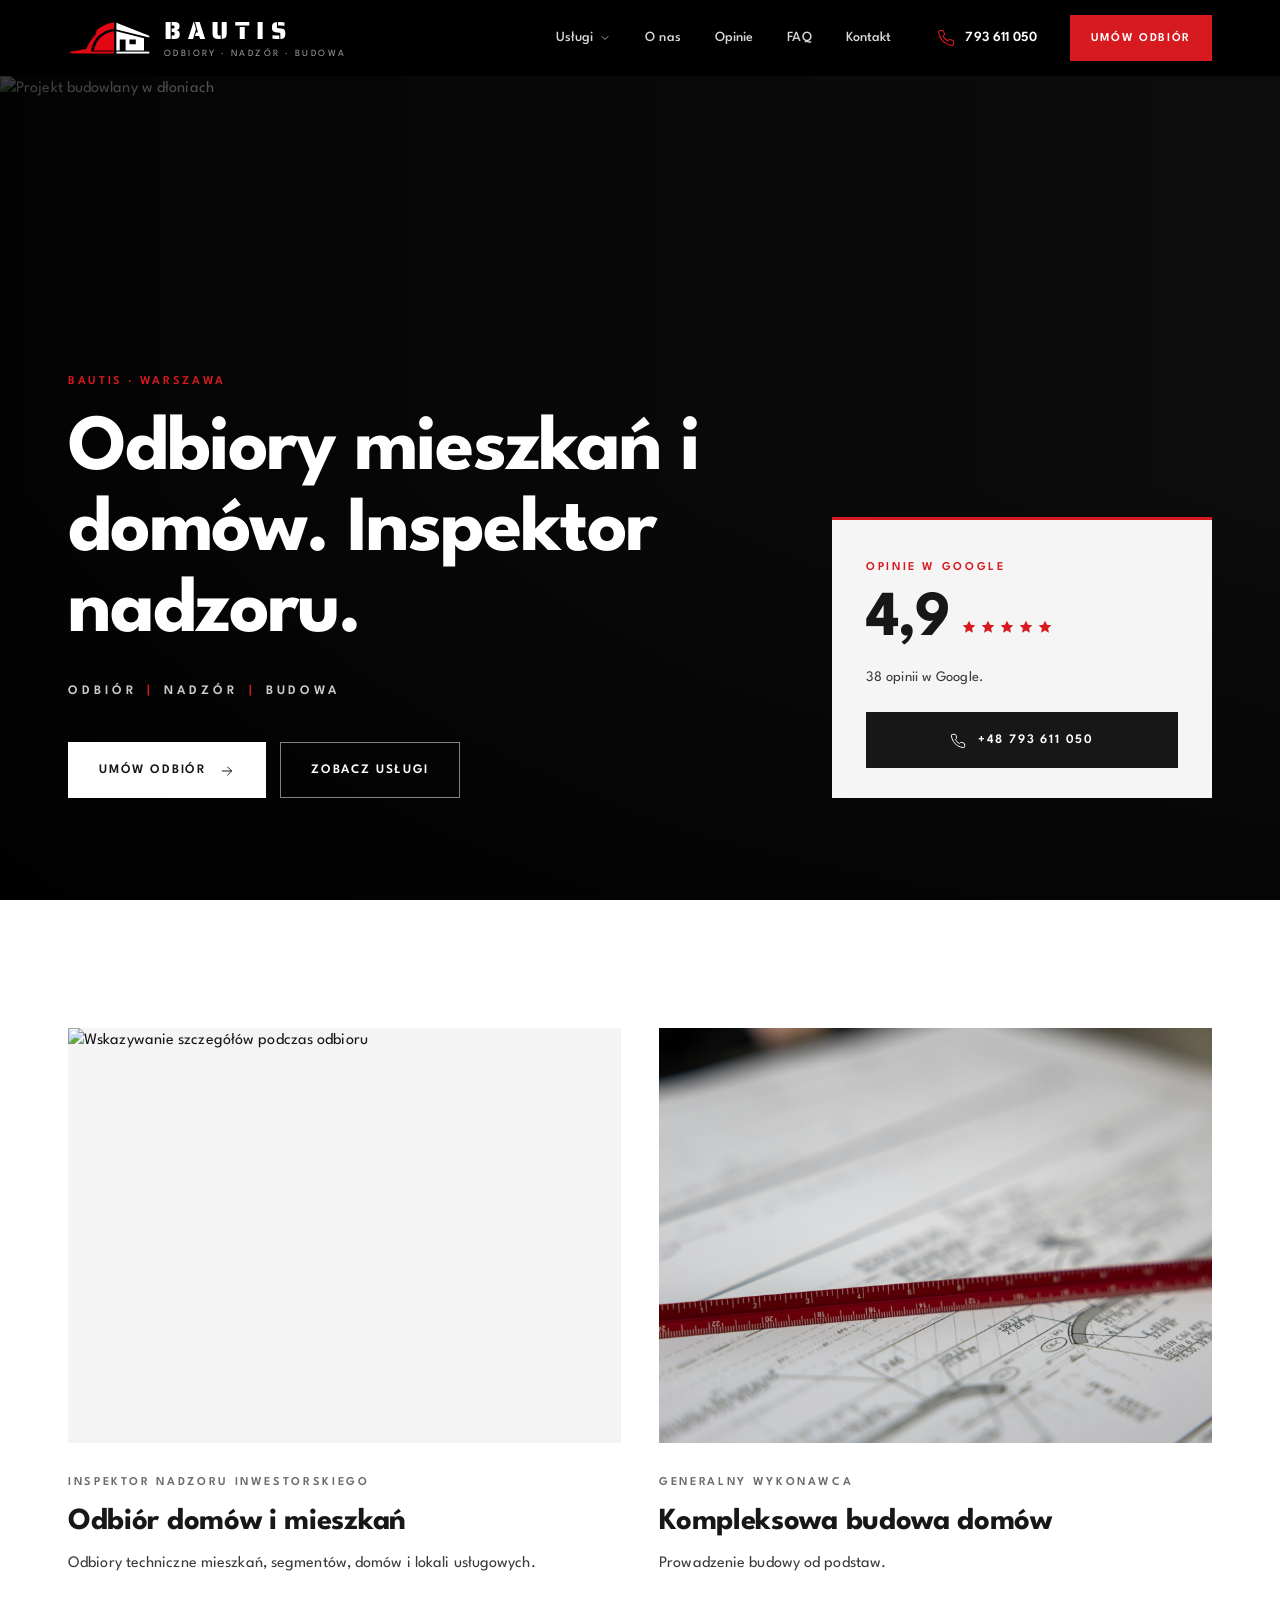
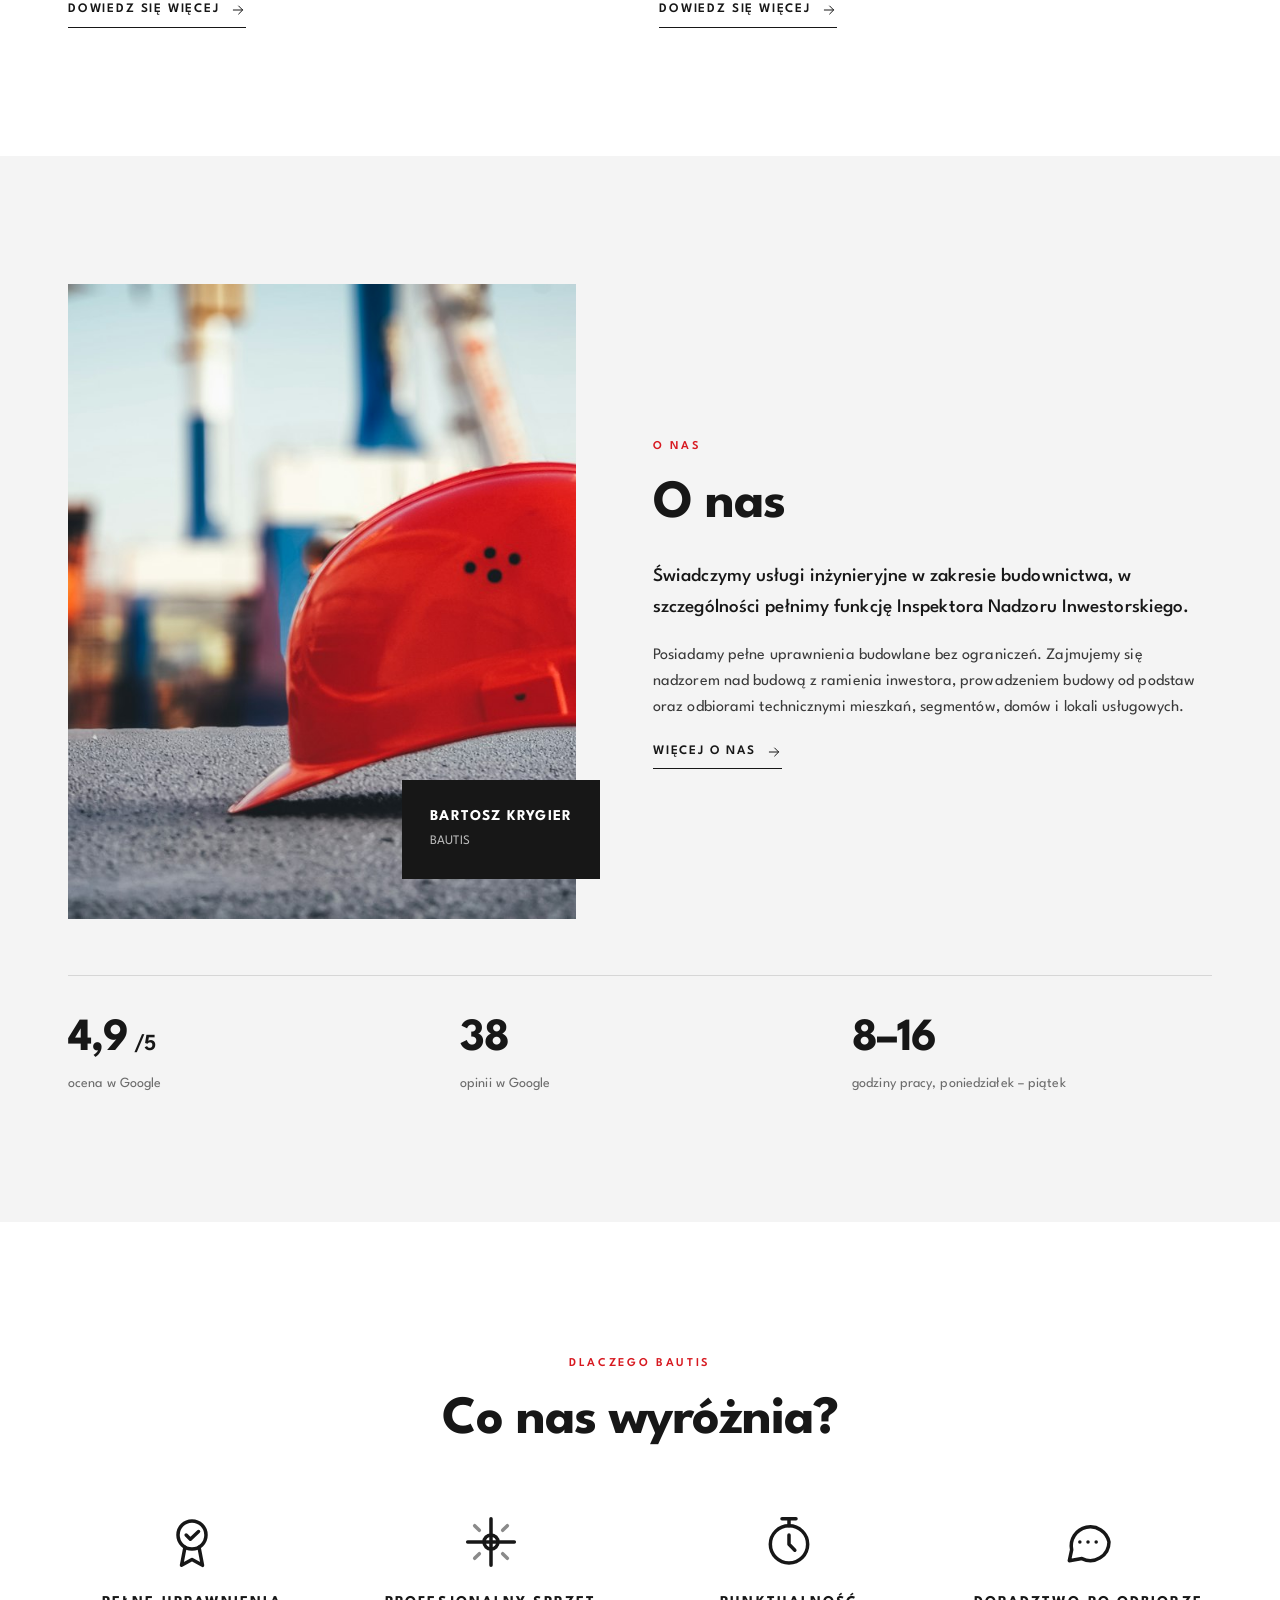
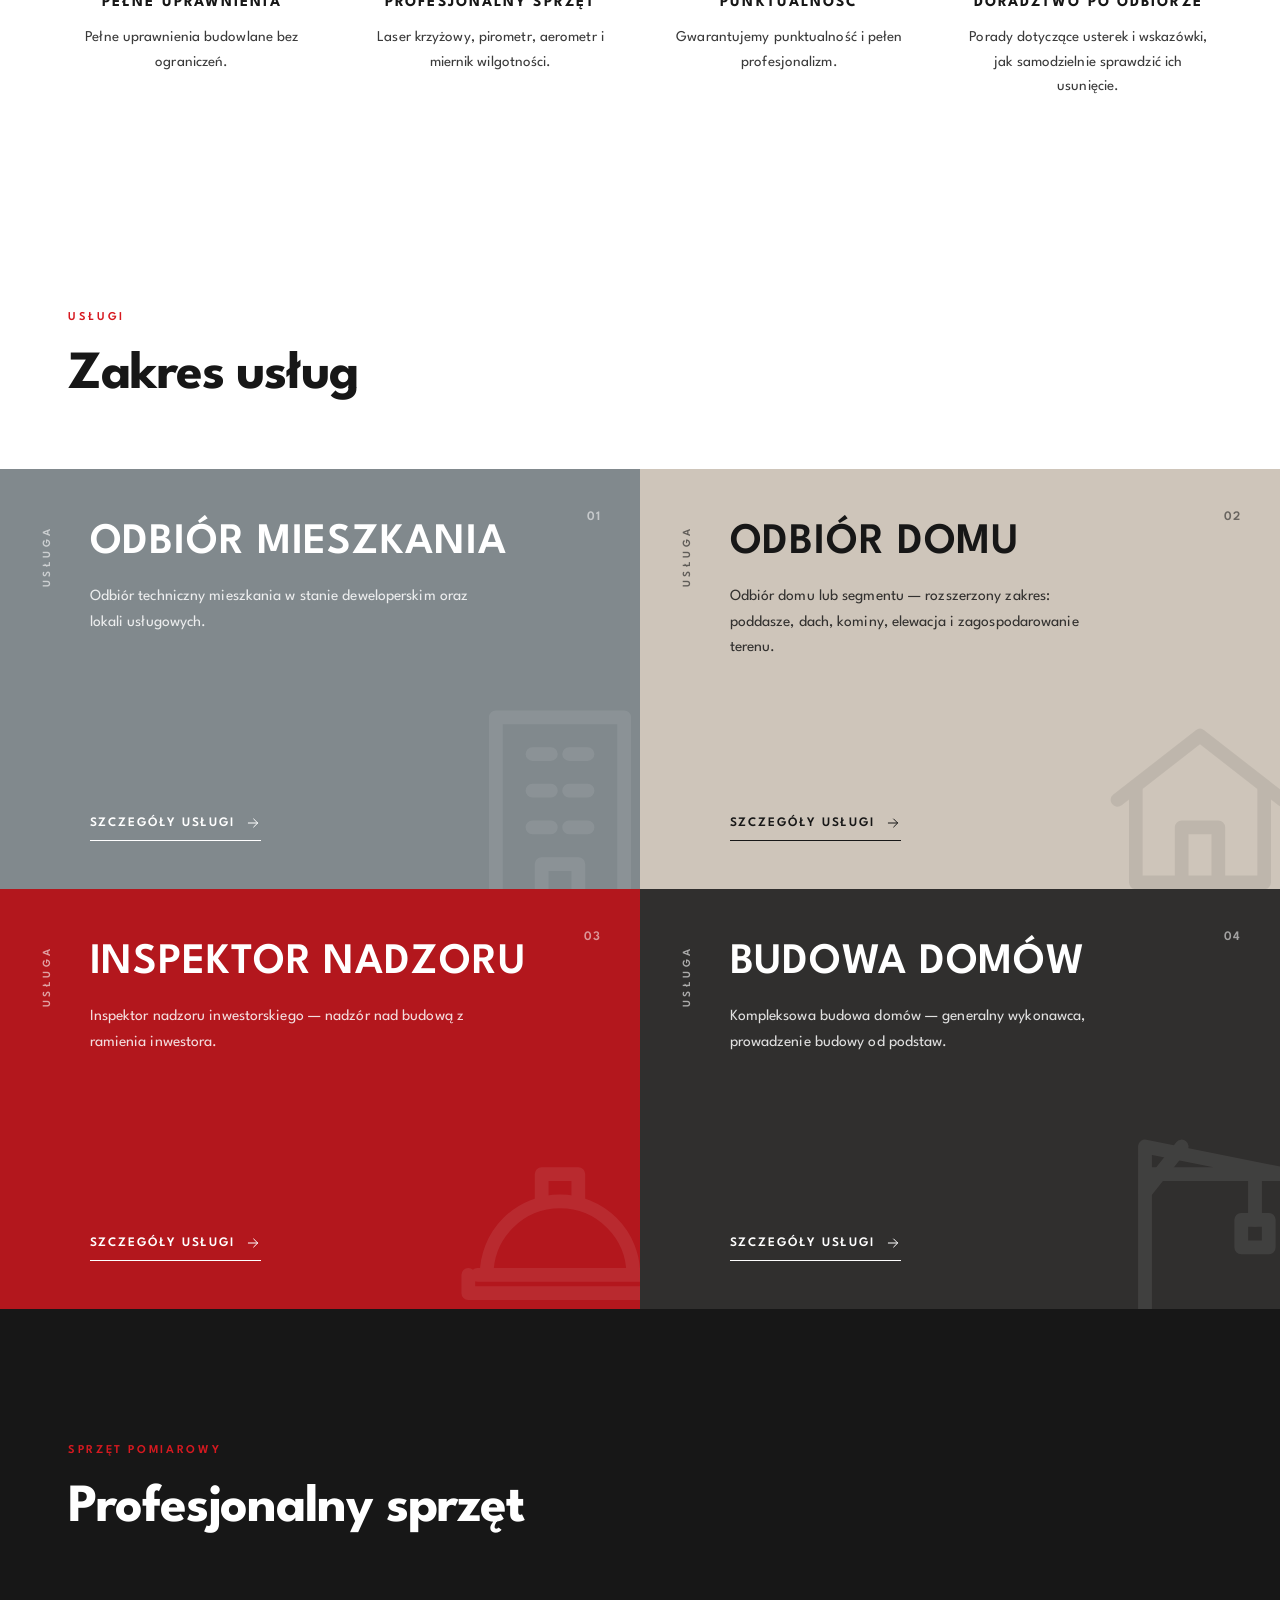
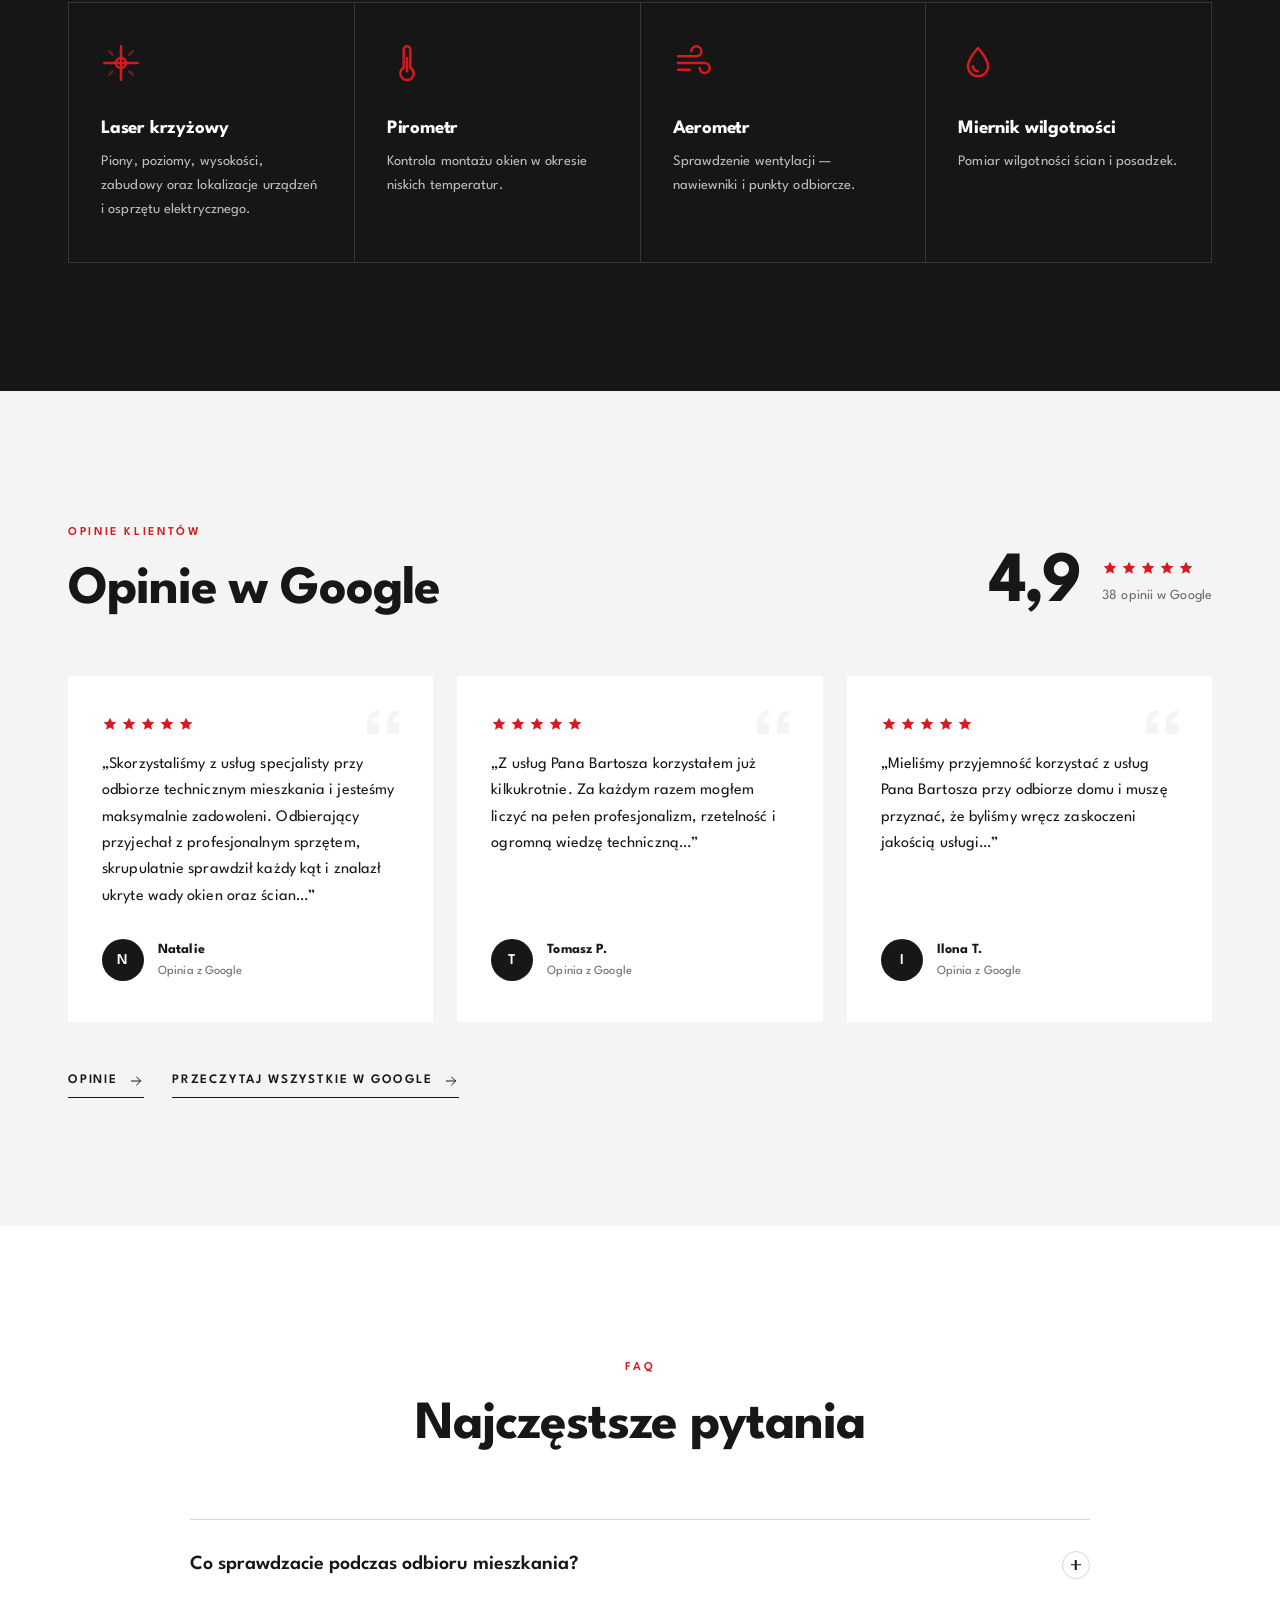
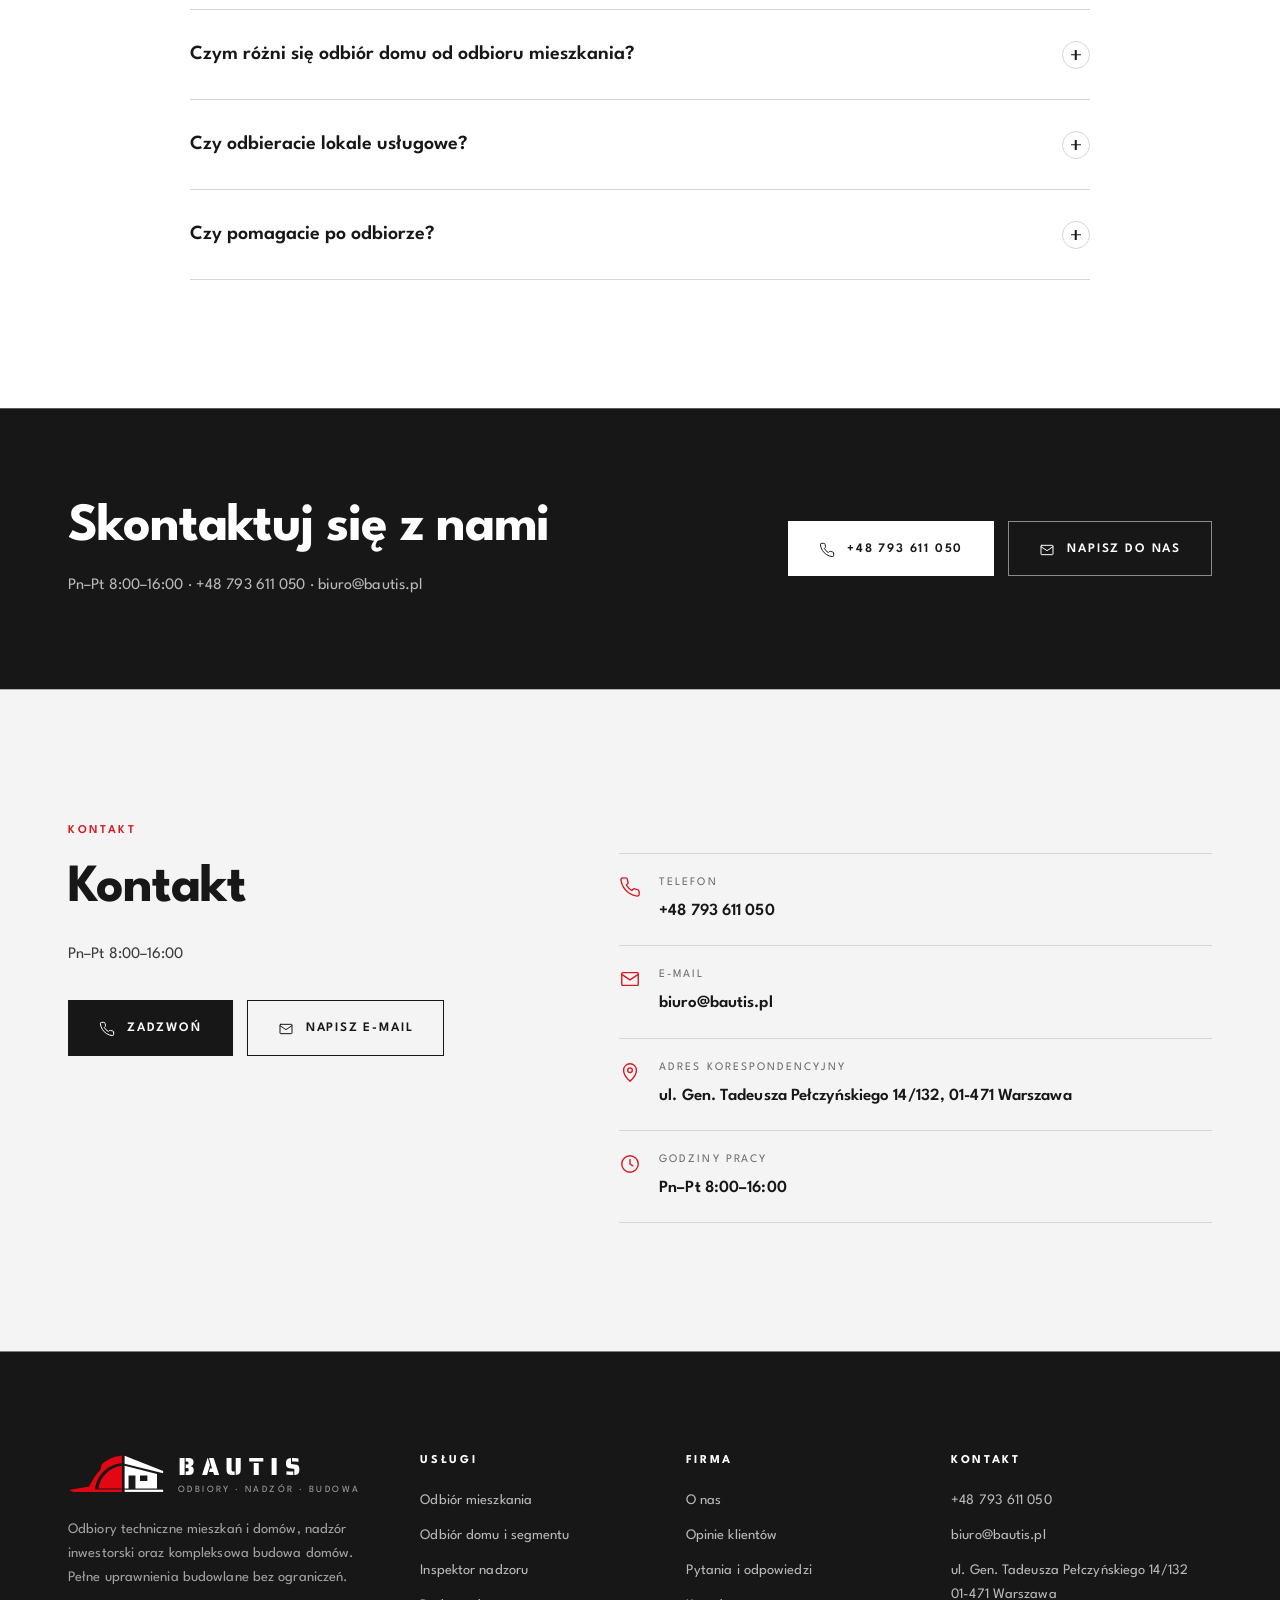
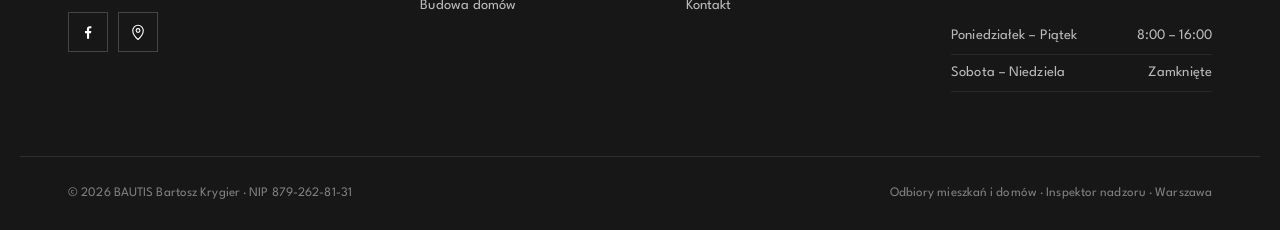
==== commit 88476df0: "Usunięty formularz kontaktowy Zamiast formularza: przyciski Zadzwoń / Napisz e-mail i dane kontaktow" ====
--- a/index.html
+++ b/index.html
@@ -51,7 +51,7 @@
       </ul>
     </nav>
     <a href="tel:+48793611050" class="header__phone"><svg viewBox="0 0 24 24" fill="none" stroke="currentColor" stroke-width="1.5" stroke-linecap="round" stroke-linejoin="round" aria-hidden="true"><path d="M22 16.9v3a2 2 0 0 1-2.2 2 19.8 19.8 0 0 1-8.6-3.1 19.5 19.5 0 0 1-6-6A19.8 19.8 0 0 1 2.1 4.2 2 2 0 0 1 4.1 2h3a2 2 0 0 1 2 1.7c.1.9.4 1.8.7 2.7a2 2 0 0 1-.5 2.1L8 9.8a16 16 0 0 0 6 6l1.3-1.3a2 2 0 0 1 2.1-.4c.9.3 1.8.6 2.7.7a2 2 0 0 1 1.7 2z"/></svg>793 611 050</a>
-    <a href="kontakt.html#formularz" class="btn btn--accent">Umów odbiór</a>
+    <a href="kontakt.html" class="btn btn--accent">Umów odbiór</a>
     <button class="burger" aria-label="Otwórz menu" aria-expanded="false"><span></span><span></span><span></span></button>
   </div>
 </header>
@@ -75,7 +75,7 @@
       <h1 class="h-xl">Odbiory mieszkań i domów. Inspektor nadzoru.</h1>
       <div class="hero__tagline">Odbiór<span>|</span>Nadzór<span>|</span>Budowa</div>
       <div class="hero__ctas">
-        <a href="kontakt.html#formularz" class="btn btn--light">Umów odbiór <svg viewBox="0 0 24 24" fill="none" stroke="currentColor" stroke-width="1.5" stroke-linecap="round" stroke-linejoin="round" aria-hidden="true"><path d="M5 12h14M13 6l6 6-6 6"/></svg></a>
+        <a href="kontakt.html" class="btn btn--light">Umów odbiór <svg viewBox="0 0 24 24" fill="none" stroke="currentColor" stroke-width="1.5" stroke-linecap="round" stroke-linejoin="round" aria-hidden="true"><path d="M5 12h14M13 6l6 6-6 6"/></svg></a>
         <a href="uslugi.html" class="btn btn--ghost-light">Zobacz usługi</a>
       </div>
     </div>
@@ -274,7 +274,7 @@
     </div>
     <div class="cta-band__actions reveal reveal-d1">
       <a href="tel:+48793611050" class="btn btn--light"><svg viewBox="0 0 24 24" fill="none" stroke="currentColor" stroke-width="1.5" stroke-linecap="round" stroke-linejoin="round" aria-hidden="true"><path d="M22 16.9v3a2 2 0 0 1-2.2 2 19.8 19.8 0 0 1-8.6-3.1 19.5 19.5 0 0 1-6-6A19.8 19.8 0 0 1 2.1 4.2 2 2 0 0 1 4.1 2h3a2 2 0 0 1 2 1.7c.1.9.4 1.8.7 2.7a2 2 0 0 1-.5 2.1L8 9.8a16 16 0 0 0 6 6l1.3-1.3a2 2 0 0 1 2.1-.4c.9.3 1.8.6 2.7.7a2 2 0 0 1 1.7 2z"/></svg> +48 793 611 050</a>
-      <a href="kontakt.html#formularz" class="btn btn--ghost-light">Napisz do nas <svg viewBox="0 0 24 24" fill="none" stroke="currentColor" stroke-width="1.5" stroke-linecap="round" stroke-linejoin="round" aria-hidden="true"><path d="M5 12h14M13 6l6 6-6 6"/></svg></a>
+      <a href="mailto:biuro@bautis.pl" class="btn btn--ghost-light"><svg viewBox="0 0 24 24" fill="none" stroke="currentColor" stroke-width="1.5" stroke-linecap="round" stroke-linejoin="round" aria-hidden="true"><rect x="3" y="5" width="18" height="14" rx="1"/><path d="M3 7l9 6 9-6"/></svg> Napisz do nas</a>
     </div>
   </div>
 </section>
@@ -284,39 +284,19 @@
     <div class="contact__info reveal">
       <span class="eyebrow">Kontakt</span>
       <h2 class="h-lg">Kontakt</h2>
-      
+      <p>Pn–Pt 8:00–16:00</p>
+      <div class="hero__ctas" style="margin-top:32px">
+        <a href="tel:+48793611050" class="btn"><svg viewBox="0 0 24 24" fill="none" stroke="currentColor" stroke-width="1.5" stroke-linecap="round" stroke-linejoin="round" aria-hidden="true"><path d="M22 16.9v3a2 2 0 0 1-2.2 2 19.8 19.8 0 0 1-8.6-3.1 19.5 19.5 0 0 1-6-6A19.8 19.8 0 0 1 2.1 4.2 2 2 0 0 1 4.1 2h3a2 2 0 0 1 2 1.7c.1.9.4 1.8.7 2.7a2 2 0 0 1-.5 2.1L8 9.8a16 16 0 0 0 6 6l1.3-1.3a2 2 0 0 1 2.1-.4c.9.3 1.8.6 2.7.7a2 2 0 0 1 1.7 2z"/></svg> Zadzwoń</a>
+        <a href="mailto:biuro@bautis.pl" class="btn btn--ghost"><svg viewBox="0 0 24 24" fill="none" stroke="currentColor" stroke-width="1.5" stroke-linecap="round" stroke-linejoin="round" aria-hidden="true"><rect x="3" y="5" width="18" height="14" rx="1"/><path d="M3 7l9 6 9-6"/></svg> Napisz e-mail</a>
+      </div>
+    </div>
+    <div class="reveal reveal-d1">
 <ul class="contact-list">
   <li><svg viewBox="0 0 24 24" fill="none" stroke="currentColor" stroke-width="1.5" stroke-linecap="round" stroke-linejoin="round" aria-hidden="true"><path d="M22 16.9v3a2 2 0 0 1-2.2 2 19.8 19.8 0 0 1-8.6-3.1 19.5 19.5 0 0 1-6-6A19.8 19.8 0 0 1 2.1 4.2 2 2 0 0 1 4.1 2h3a2 2 0 0 1 2 1.7c.1.9.4 1.8.7 2.7a2 2 0 0 1-.5 2.1L8 9.8a16 16 0 0 0 6 6l1.3-1.3a2 2 0 0 1 2.1-.4c.9.3 1.8.6 2.7.7a2 2 0 0 1 1.7 2z"/></svg><div><small>Telefon</small><a href="tel:+48793611050">+48 793 611 050</a></div></li>
   <li><svg viewBox="0 0 24 24" fill="none" stroke="currentColor" stroke-width="1.5" stroke-linecap="round" stroke-linejoin="round" aria-hidden="true"><rect x="3" y="5" width="18" height="14" rx="1"/><path d="M3 7l9 6 9-6"/></svg><div><small>E-mail</small><a href="mailto:biuro@bautis.pl">biuro@bautis.pl</a></div></li>
   <li><svg viewBox="0 0 24 24" fill="none" stroke="currentColor" stroke-width="1.5" stroke-linecap="round" stroke-linejoin="round" aria-hidden="true"><path d="M12 22s7-6.2 7-12a7 7 0 1 0-14 0c0 5.8 7 12 7 12z"/><circle cx="12" cy="10" r="2.5"/></svg><div><small>Adres korespondencyjny</small><strong>ul. Gen. Tadeusza Pełczyńskiego 14/132, 01-471 Warszawa</strong></div></li>
   <li><svg viewBox="0 0 24 24" fill="none" stroke="currentColor" stroke-width="1.5" stroke-linecap="round" stroke-linejoin="round" aria-hidden="true"><circle cx="12" cy="12" r="9"/><path d="M12 7v5l3 2"/></svg><div><small>Godziny pracy</small><strong>Pn–Pt 8:00–16:00</strong></div></li>
-</ul>
-    </div>
-    
-<form class="form reveal" data-mailto="biuro@bautis.pl" id="formularz">
-  <h3>Napisz do nas</h3>
-  <p class="muted">Pola oznaczone * są wymagane.</p>
-  <div class="form__grid">
-    <div class="field"><label for="f-imie">Imię i nazwisko *</label><input id="f-imie" name="imie" required autocomplete="name"></div>
-    <div class="field"><label for="f-tel">Telefon *</label><input id="f-tel" name="telefon" type="tel" required autocomplete="tel"></div>
-    <div class="field"><label for="f-mail">E-mail</label><input id="f-mail" name="email" type="email" autocomplete="email"></div>
-    <div class="field"><label for="f-usl">Usługa *</label>
-      <select id="f-usl" name="usluga" required>
-        <option value="">Wybierz…</option>
-        <option>Odbiór mieszkania</option><option>Odbiór domu / segmentu</option><option>Odbiór lokalu usługowego</option><option>Inspektor nadzoru</option><option>Budowa domu</option><option>Doradztwo techniczne</option><option>Inne</option>
-      </select>
-    </div>
-    <div class="field"><label for="f-lok">Adres inwestycji</label><input id="f-lok" name="lokalizacja"></div>
-    <div class="field"><label for="f-term">Termin odbioru</label><input id="f-term" name="termin" type="date"></div>
-    <div class="field field--full"><label for="f-msg">Wiadomość</label><textarea id="f-msg" name="wiadomosc"></textarea></div>
-    <label class="consent field--full"><input type="checkbox" required> <span>Wyrażam zgodę na przetwarzanie moich danych osobowych w celu udzielenia odpowiedzi na zapytanie. *</span></label>
-  </div>
-  <div class="form__foot" style="margin-top:24px">
-    <p class="form__note">lub zadzwoń: <a href="tel:+48793611050"><strong>+48 793 611 050</strong></a></p>
-    <button type="submit" class="btn">Wyślij zapytanie <svg viewBox="0 0 24 24" fill="none" stroke="currentColor" stroke-width="1.5" stroke-linecap="round" stroke-linejoin="round" aria-hidden="true"><path d="M5 12h14M13 6l6 6-6 6"/></svg></button>
-  </div>
-  <div class="form__msg" role="status">Otwieramy Twój program pocztowy z gotową wiadomością. Jeśli nic się nie stało — napisz na <a href="mailto:biuro@bautis.pl"><strong>biuro@bautis.pl</strong></a>.</div>
-</form>
+</ul></div>
   </div>
 </section>
 
--- a/assets/css/style.css
+++ b/assets/css/style.css
@@ -375,9 +375,9 @@
 .faq-group h2 { margin-bottom: 28px; max-width: 900px; margin-left: auto; margin-right: auto; }
 
 /* ---------- CTA pasek ---------- */
-.cta-band { background: var(--ink); color: #fff; position: relative; overflow: hidden; }
-.cta-band::before { content: ""; position: absolute; inset: 0; background-image: linear-gradient(rgba(255,255,255,.04) 1px, transparent 1px), linear-gradient(90deg, rgba(255,255,255,.04) 1px, transparent 1px); background-size: 48px 48px; }
-.cta-band__inner { position: relative; display: flex; justify-content: space-between; align-items: center; gap: 40px; padding: clamp(56px, 7vw, 96px) 0; flex-wrap: wrap; }
+.cta-band { background: var(--ink); color: #fff; position: relative; overflow: hidden; clip-path: inset(0); }
+.cta-band::before { content: ""; position: fixed; inset: 0; pointer-events: none; background: url("../img/laser-line.jpg") center / cover no-repeat; opacity: .22; }
+.cta-band__inner { position: relative; display: flex; justify-content: space-between; align-items: center; gap: 40px; padding-top: clamp(56px, 7vw, 96px); padding-bottom: clamp(56px, 7vw, 96px); flex-wrap: wrap; }
 .cta-band h2 { color: #fff; max-width: 680px; }
 .cta-band p { color: rgba(255,255,255,.7); margin: 16px 0 0; }
 .cta-band__actions { display: flex; gap: 14px; flex-wrap: wrap; }
@@ -393,27 +393,10 @@
 .contact-list a:hover { color: var(--accent); }
 .section--dark .contact-list { border-color: rgba(255,255,255,.14); }
 
-.form { background: var(--bg-soft); padding: clamp(32px, 4vw, 56px); }
-.section--soft .form { background: #fff; }
-.form h3 { font-size: 26px; margin-bottom: 8px; }
-.form > p { margin-bottom: 30px; }
-.form__grid { display: grid; grid-template-columns: 1fr 1fr; gap: 18px; }
-.field { display: flex; flex-direction: column; gap: 8px; }
-.field--full { grid-column: 1 / -1; }
-.field label { font-size: 12px; font-weight: 600; letter-spacing: .14em; text-transform: uppercase; color: var(--ink-2); }
-.field input, .field select, .field textarea {
   font: inherit; font-size: 15px; color: var(--ink);
   padding: 15px 16px 13px; border: 1px solid var(--line); background: #fff; border-radius: 0;
   transition: border-color .2s;
 }
-.field textarea { min-height: 130px; resize: vertical; }
-.field input:focus, .field select:focus, .field textarea:focus { outline: none; border-color: var(--ink); }
-.consent { display: flex; gap: 12px; align-items: flex-start; font-size: 13px; color: var(--muted); line-height: 1.5; }
-.consent input { margin-top: 3px; accent-color: var(--ink); width: 16px; height: 16px; flex: none; }
-.form__foot { display: flex; justify-content: space-between; align-items: center; gap: 20px; margin-top: 8px; flex-wrap: wrap; }
-.form__note { font-size: 13px; color: var(--muted); margin: 0; }
-.form__msg { display: none; margin-top: 18px; padding: 14px 18px; background: #fff; border-left: 3px solid var(--accent); font-size: 14.5px; }
-.form__msg.is-visible { display: block; }
 
 .map { width: 100%; height: 440px; border: 0; filter: grayscale(1) contrast(1.05); display: block; }
 
@@ -442,7 +425,8 @@
 .value h3 { font-size: 22px; margin: 18px 0 12px; }
 
 /* ---------- stopka ---------- */
-.footer { background: var(--dark); color: rgba(255,255,255,.7); padding: clamp(64px, 8vw, 110px) 0 0; font-size: 14.5px; }
+.footer { background: var(--dark); color: rgba(255,255,255,.7); padding: clamp(64px, 8vw, 110px) 0 0; font-size: 14.5px; position: relative; overflow: hidden; isolation: isolate; clip-path: inset(0); }
+.footer::before { content: ""; position: fixed; inset: 0; z-index: -1; pointer-events: none; background: url("../img/laser-line.jpg") center / cover no-repeat; opacity: .22; }
 .footer__grid { display: grid; grid-template-columns: 1.4fr 1fr 1fr 1.2fr; gap: 48px; padding-bottom: 64px; }
 .footer .logo { margin-bottom: 24px; }
 .footer h4 { color: #fff; font-size: 12px; letter-spacing: .22em; text-transform: uppercase; margin-bottom: 22px; }
@@ -454,7 +438,7 @@
 .footer__social a { width: 40px; height: 40px; border: 1px solid rgba(255,255,255,.2); display: grid; place-items: center; transition: background .3s, border-color .3s; }
 .footer__social a:hover { background: var(--accent); border-color: var(--accent); }
 .footer__social svg { width: 18px; height: 18px; color: #fff; }
-.footer__bottom { border-top: 1px solid rgba(255,255,255,.1); padding: 26px 0; display: flex; justify-content: space-between; gap: 20px; flex-wrap: wrap; font-size: 13px; color: rgba(255,255,255,.45); }
+.footer__bottom { border-top: 1px solid rgba(255,255,255,.1); padding-top: 26px; padding-bottom: 26px; display: flex; justify-content: space-between; gap: 20px; flex-wrap: wrap; font-size: 13px; color: rgba(255,255,255,.45); }
 
 /* przycisk telefonu (mobile) */
 .fab { position: fixed; right: 18px; bottom: 18px; z-index: 40; width: 56px; height: 56px; border-radius: 50%; background: var(--accent); color: #fff; display: none; place-items: center; box-shadow: 0 10px 30px rgba(0,0,0,.25); }
@@ -493,7 +477,6 @@
   .stats { grid-template-columns: 1fr 1fr; gap: 28px; }
   .tile { min-height: 360px; }
   .about__badge { right: 0; bottom: 0; }
-  .form__grid { grid-template-columns: 1fr; }
   .footer__grid { grid-template-columns: 1fr; }
   .fab { display: grid; }
   .service-row { grid-template-columns: 1fr auto; gap: 16px; padding: 32px 0; }
@@ -504,7 +487,8 @@
   .hero-card__score { font-size: 48px; }
 }
 
-/* sekcja z tłem ze zdjęcia */
-.section--photo { position: relative; overflow: hidden; isolation: isolate; }
-.section__bg { position: absolute; inset: 0; width: 100%; height: 100%; object-fit: cover; opacity: .22; z-index: -1; }
+/* Tło „przyklejone” do ekranu: zdjęcie stoi w miejscu, treść przewija się nad nim.
+   position: fixed + clip-path na sekcji działa też na iOS (w przeciwieństwie do background-attachment: fixed). */
+.section--photo { position: relative; overflow: hidden; isolation: isolate; clip-path: inset(0); }
+.section__bg { position: fixed; inset: 0; width: 100%; height: 100%; object-fit: cover; opacity: .22; z-index: -1; pointer-events: none; }
 .section--photo .gear__item { background: rgba(23,23,23,.55); backdrop-filter: blur(2px); }
